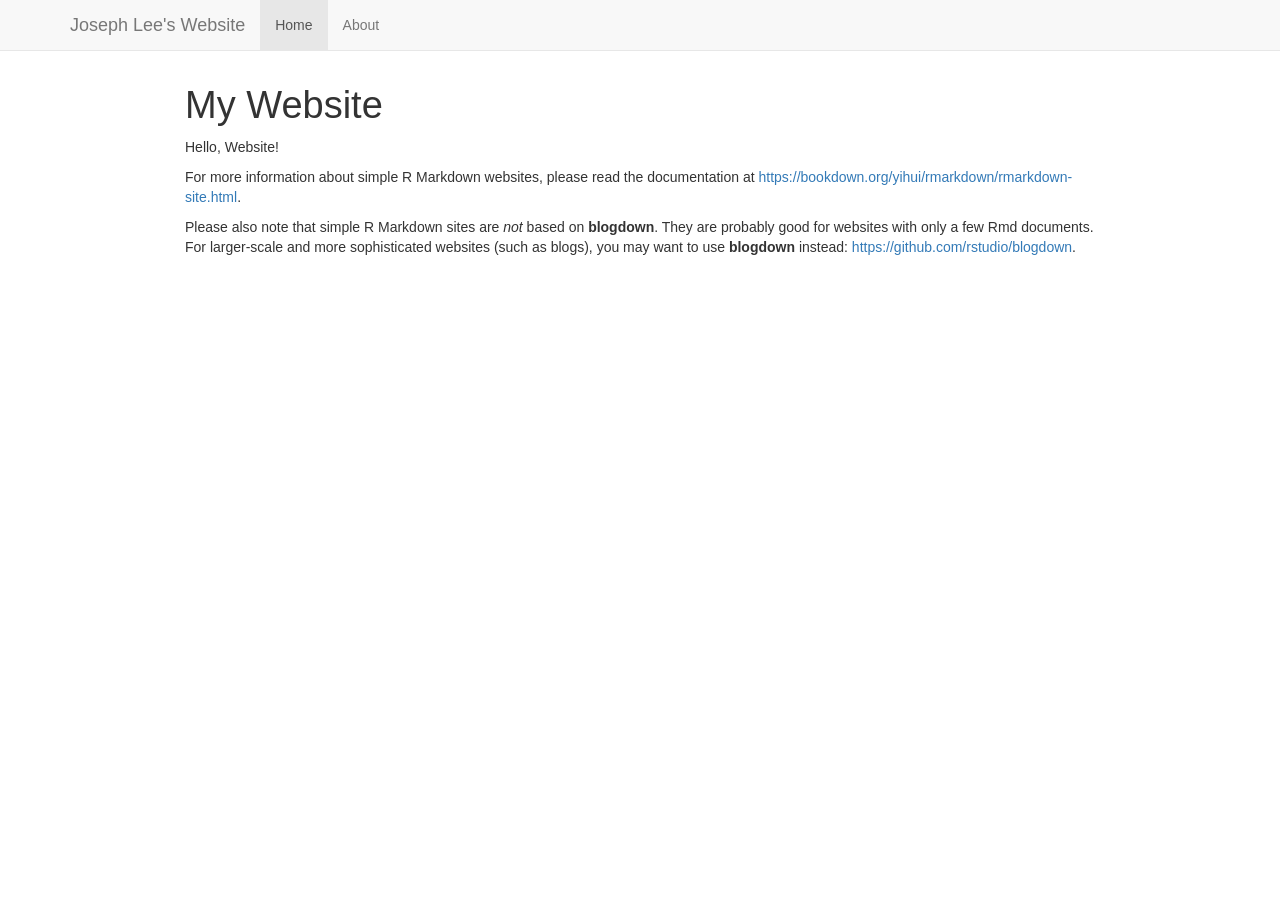
==== docs/index.html @ 4dcb7a93 "first commit" ====
<!DOCTYPE html>

<html>

<head>

<meta charset="utf-8" />
<meta name="generator" content="pandoc" />
<meta http-equiv="X-UA-Compatible" content="IE=EDGE" />




<title>My Website</title>

<script src="site_libs/header-attrs-2.29/header-attrs.js"></script>
<script src="site_libs/jquery-3.6.0/jquery-3.6.0.min.js"></script>
<meta name="viewport" content="width=device-width, initial-scale=1" />
<link href="site_libs/bootstrap-3.3.5/css/bootstrap.min.css" rel="stylesheet" />
<script src="site_libs/bootstrap-3.3.5/js/bootstrap.min.js"></script>
<script src="site_libs/bootstrap-3.3.5/shim/html5shiv.min.js"></script>
<script src="site_libs/bootstrap-3.3.5/shim/respond.min.js"></script>
<style>h1 {font-size: 34px;}
       h1.title {font-size: 38px;}
       h2 {font-size: 30px;}
       h3 {font-size: 24px;}
       h4 {font-size: 18px;}
       h5 {font-size: 16px;}
       h6 {font-size: 12px;}
       code {color: inherit; background-color: rgba(0, 0, 0, 0.04);}
       pre:not([class]) { background-color: white }</style>
<script src="site_libs/navigation-1.1/tabsets.js"></script>
<link href="site_libs/highlightjs-9.12.0/default.css" rel="stylesheet" />
<script src="site_libs/highlightjs-9.12.0/highlight.js"></script>

<style type="text/css">
  code{white-space: pre-wrap;}
  span.smallcaps{font-variant: small-caps;}
  span.underline{text-decoration: underline;}
  div.column{display: inline-block; vertical-align: top; width: 50%;}
  div.hanging-indent{margin-left: 1.5em; text-indent: -1.5em;}
  ul.task-list{list-style: none;}
    </style>

<style type="text/css">code{white-space: pre;}</style>
<script type="text/javascript">
if (window.hljs) {
  hljs.configure({languages: []});
  hljs.initHighlightingOnLoad();
  if (document.readyState && document.readyState === "complete") {
    window.setTimeout(function() { hljs.initHighlighting(); }, 0);
  }
}
</script>









<style type = "text/css">
.main-container {
  max-width: 940px;
  margin-left: auto;
  margin-right: auto;
}
img {
  max-width:100%;
}
.tabbed-pane {
  padding-top: 12px;
}
.html-widget {
  margin-bottom: 20px;
}
button.code-folding-btn:focus {
  outline: none;
}
summary {
  display: list-item;
}
details > summary > p:only-child {
  display: inline;
}
pre code {
  padding: 0;
}
</style>


<style type="text/css">
.dropdown-submenu {
  position: relative;
}
.dropdown-submenu>.dropdown-menu {
  top: 0;
  left: 100%;
  margin-top: -6px;
  margin-left: -1px;
  border-radius: 0 6px 6px 6px;
}
.dropdown-submenu:hover>.dropdown-menu {
  display: block;
}
.dropdown-submenu>a:after {
  display: block;
  content: " ";
  float: right;
  width: 0;
  height: 0;
  border-color: transparent;
  border-style: solid;
  border-width: 5px 0 5px 5px;
  border-left-color: #cccccc;
  margin-top: 5px;
  margin-right: -10px;
}
.dropdown-submenu:hover>a:after {
  border-left-color: #adb5bd;
}
.dropdown-submenu.pull-left {
  float: none;
}
.dropdown-submenu.pull-left>.dropdown-menu {
  left: -100%;
  margin-left: 10px;
  border-radius: 6px 0 6px 6px;
}
</style>

<script type="text/javascript">
// manage active state of menu based on current page
$(document).ready(function () {
  // active menu anchor
  href = window.location.pathname
  href = href.substr(href.lastIndexOf('/') + 1)
  if (href === "")
    href = "index.html";
  var menuAnchor = $('a[href="' + href + '"]');

  // mark the anchor link active (and if it's in a dropdown, also mark that active)
  var dropdown = menuAnchor.closest('li.dropdown');
  if (window.bootstrap) { // Bootstrap 4+
    menuAnchor.addClass('active');
    dropdown.find('> .dropdown-toggle').addClass('active');
  } else { // Bootstrap 3
    menuAnchor.parent().addClass('active');
    dropdown.addClass('active');
  }

  // Navbar adjustments
  var navHeight = $(".navbar").first().height() + 15;
  var style = document.createElement('style');
  var pt = "padding-top: " + navHeight + "px; ";
  var mt = "margin-top: -" + navHeight + "px; ";
  var css = "";
  // offset scroll position for anchor links (for fixed navbar)
  for (var i = 1; i <= 6; i++) {
    css += ".section h" + i + "{ " + pt + mt + "}\n";
  }
  style.innerHTML = "body {" + pt + "padding-bottom: 40px; }\n" + css;
  document.head.appendChild(style);
});
</script>

<!-- tabsets -->

<style type="text/css">
.tabset-dropdown > .nav-tabs {
  display: inline-table;
  max-height: 500px;
  min-height: 44px;
  overflow-y: auto;
  border: 1px solid #ddd;
  border-radius: 4px;
}

.tabset-dropdown > .nav-tabs > li.active:before, .tabset-dropdown > .nav-tabs.nav-tabs-open:before {
  content: "\e259";
  font-family: 'Glyphicons Halflings';
  display: inline-block;
  padding: 10px;
  border-right: 1px solid #ddd;
}

.tabset-dropdown > .nav-tabs.nav-tabs-open > li.active:before {
  content: "\e258";
  font-family: 'Glyphicons Halflings';
  border: none;
}

.tabset-dropdown > .nav-tabs > li.active {
  display: block;
}

.tabset-dropdown > .nav-tabs > li > a,
.tabset-dropdown > .nav-tabs > li > a:focus,
.tabset-dropdown > .nav-tabs > li > a:hover {
  border: none;
  display: inline-block;
  border-radius: 4px;
  background-color: transparent;
}

.tabset-dropdown > .nav-tabs.nav-tabs-open > li {
  display: block;
  float: none;
}

.tabset-dropdown > .nav-tabs > li {
  display: none;
}
</style>

<!-- code folding -->




</head>

<body>


<div class="container-fluid main-container">




<div class="navbar navbar-default  navbar-fixed-top" role="navigation">
  <div class="container">
    <div class="navbar-header">
      <button type="button" class="navbar-toggle collapsed" data-toggle="collapse" data-bs-toggle="collapse" data-target="#navbar" data-bs-target="#navbar">
        <span class="icon-bar"></span>
        <span class="icon-bar"></span>
        <span class="icon-bar"></span>
      </button>
      <a class="navbar-brand" href="index.html">Joseph Lee's Website</a>
    </div>
    <div id="navbar" class="navbar-collapse collapse">
      <ul class="nav navbar-nav">
        <li>
  <a href="index.html">Home</a>
</li>
<li>
  <a href="about.html">About</a>
</li>
      </ul>
      <ul class="nav navbar-nav navbar-right">
        
      </ul>
    </div><!--/.nav-collapse -->
  </div><!--/.container -->
</div><!--/.navbar -->

<div id="header">



<h1 class="title toc-ignore">My Website</h1>

</div>


<p>Hello, Website!</p>
<p>For more information about simple R Markdown websites, please read
the documentation at <a
href="https://bookdown.org/yihui/rmarkdown/rmarkdown-site.html"
class="uri">https://bookdown.org/yihui/rmarkdown/rmarkdown-site.html</a>.</p>
<p>Please also note that simple R Markdown sites are <em>not</em> based
on <strong>blogdown</strong>. They are probably good for websites with
only a few Rmd documents. For larger-scale and more sophisticated
websites (such as blogs), you may want to use <strong>blogdown</strong>
instead: <a href="https://github.com/rstudio/blogdown"
class="uri">https://github.com/rstudio/blogdown</a>.</p>




</div>

<script>

// add bootstrap table styles to pandoc tables
function bootstrapStylePandocTables() {
  $('tr.odd').parent('tbody').parent('table').addClass('table table-condensed');
}
$(document).ready(function () {
  bootstrapStylePandocTables();
});


</script>

<!-- tabsets -->

<script>
$(document).ready(function () {
  window.buildTabsets("TOC");
});

$(document).ready(function () {
  $('.tabset-dropdown > .nav-tabs > li').click(function () {
    $(this).parent().toggleClass('nav-tabs-open');
  });
});
</script>

<!-- code folding -->


<!-- dynamically load mathjax for compatibility with self-contained -->
<script>
  (function () {
    var script = document.createElement("script");
    script.type = "text/javascript";
    script.src  = "https://mathjax.rstudio.com/latest/MathJax.js?config=TeX-AMS-MML_HTMLorMML";
    document.getElementsByTagName("head")[0].appendChild(script);
  })();
</script>

</body>
</html>
---- docs/site_libs/highlightjs-9.12.0/default.css ----
.hljs-literal {
  color: #990073;
}

.hljs-number {
  color: #099;
}

.hljs-comment {
  color: #998;
  font-style: italic;
}

.hljs-keyword {
  color: #900;
  font-weight: bold;
}

.hljs-string {
  color: #d14;
}
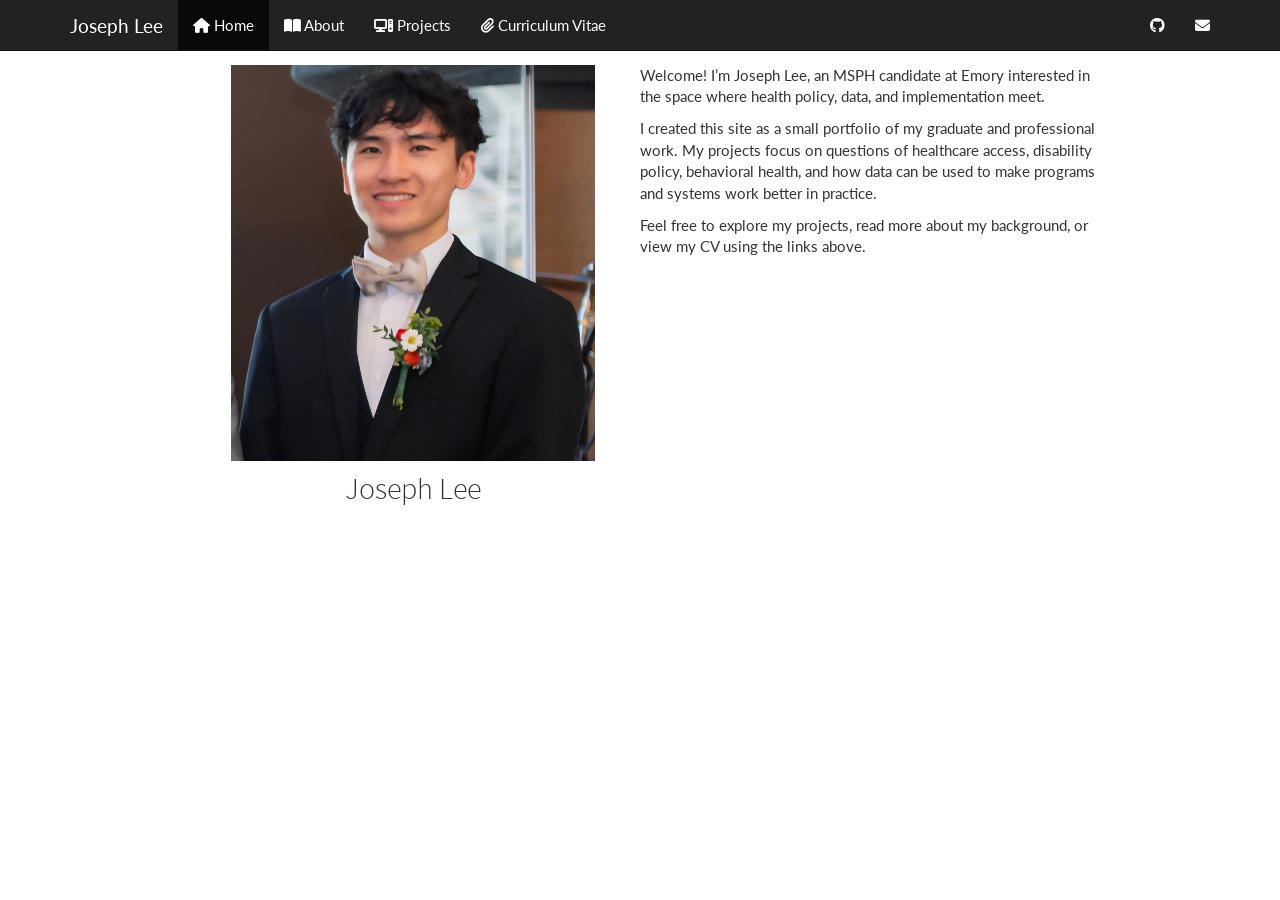
==== commit ec07b5f5: "Add thesis manuscript project" ====
--- a/docs/index.html
+++ b/docs/index.html
@@ -11,12 +11,12 @@
 
 
 
-<title>My Website</title>
+<title>index.knit</title>
 
 <script src="site_libs/header-attrs-2.29/header-attrs.js"></script>
 <script src="site_libs/jquery-3.6.0/jquery-3.6.0.min.js"></script>
 <meta name="viewport" content="width=device-width, initial-scale=1" />
-<link href="site_libs/bootstrap-3.3.5/css/bootstrap.min.css" rel="stylesheet" />
+<link href="site_libs/bootstrap-3.3.5/css/cosmo.min.css" rel="stylesheet" />
 <script src="site_libs/bootstrap-3.3.5/js/bootstrap.min.js"></script>
 <script src="site_libs/bootstrap-3.3.5/shim/html5shiv.min.js"></script>
 <script src="site_libs/bootstrap-3.3.5/shim/respond.min.js"></script>
@@ -32,6 +32,9 @@
 <script src="site_libs/navigation-1.1/tabsets.js"></script>
 <link href="site_libs/highlightjs-9.12.0/default.css" rel="stylesheet" />
 <script src="site_libs/highlightjs-9.12.0/highlight.js"></script>
+<link href="site_libs/font-awesome-6.4.2/css/all.min.css" rel="stylesheet" />
+<link href="site_libs/font-awesome-6.4.2/css/v4-shims.min.css" rel="stylesheet" />
+<link rel="icon" type="image/png" href="images/favicon.ico"/>
 
 <style type="text/css">
   code{white-space: pre-wrap;}
@@ -58,6 +61,7 @@
 
 
 
+<link rel="stylesheet" href="style.css" type="text/css" />
 
 
 
@@ -238,19 +242,52 @@
         <span class="icon-bar"></span>
         <span class="icon-bar"></span>
       </button>
-      <a class="navbar-brand" href="index.html">Joseph Lee's Website</a>
+      <a class="navbar-brand" href="index.html">Joseph Lee</a>
     </div>
     <div id="navbar" class="navbar-collapse collapse">
       <ul class="nav navbar-nav">
         <li>
-  <a href="index.html">Home</a>
+  <a href="index.html">
+    <span class="fa fa-home"></span>
+     
+    Home
+  </a>
 </li>
 <li>
-  <a href="about.html">About</a>
+  <a href="about.html">
+    <span class="fa fa-book-open"></span>
+     
+    About
+  </a>
+</li>
+<li>
+  <a href="projects.html">
+    <span class="fa fa-computer"></span>
+     
+    Projects
+  </a>
+</li>
+<li>
+  <a href="files/cv_full.pdf">
+    <span class="fa fa-paperclip"></span>
+     
+    Curriculum Vitae
+  </a>
 </li>
       </ul>
       <ul class="nav navbar-nav navbar-right">
-        
+        <li>
+  <a href="https://github.com/jiueseppe">
+    <span class="fa fa-github"></span>
+     
+  </a>
+</li>
+<li>
+  <a href="mailto:joseph.lee3@emory.edu">
+    <span class="fa fa-envelope"></span>
+     
+  </a>
+</li>
       </ul>
     </div><!--/.nav-collapse -->
   </div><!--/.container -->
@@ -260,22 +297,27 @@
 
 
 
-<h1 class="title toc-ignore">My Website</h1>
-
-</div>
-
-
-<p>Hello, Website!</p>
-<p>For more information about simple R Markdown websites, please read
-the documentation at <a
-href="https://bookdown.org/yihui/rmarkdown/rmarkdown-site.html"
-class="uri">https://bookdown.org/yihui/rmarkdown/rmarkdown-site.html</a>.</p>
-<p>Please also note that simple R Markdown sites are <em>not</em> based
-on <strong>blogdown</strong>. They are probably good for websites with
-only a few Rmd documents. For larger-scale and more sophisticated
-websites (such as blogs), you may want to use <strong>blogdown</strong>
-instead: <a href="https://github.com/rstudio/blogdown"
-class="uri">https://github.com/rstudio/blogdown</a>.</p>
+
+</div>
+
+
+<div class="columns">
+<div class="column" style="text-align: center;">
+<p><img src="images/profile.jpg" width="80%" style="display: block; margin: auto;" /></p>
+<div id="joseph-lee" class="section level2">
+<h2>Joseph Lee</h2>
+</div>
+</div><div class="column" style="text-align: left;">
+<p>Welcome! I’m Joseph Lee, an MSPH candidate at Emory interested in the
+space where health policy, data, and implementation meet.</p>
+<p>I created this site as a small portfolio of my graduate and
+professional work. My projects focus on questions of healthcare access,
+disability policy, behavioral health, and how data can be used to make
+programs and systems work better in practice.</p>
+<p>Feel free to explore my projects, read more about my background, or
+view my CV using the links above.</p>
+</div>
+</div>
 
 
 
--- a/docs/site_libs/bootstrap-3.3.5/css/cosmo.min.css
+++ b/docs/site_libs/bootstrap-3.3.5/css/cosmo.min.css
@@ -0,0 +1,30 @@
+@font-face {
+  font-family: 'Source Sans Pro';
+  font-style: normal;
+  font-weight: 300;
+  src: url(fonts/SourceSansProLight.ttf) format('truetype');
+}
+@font-face {
+  font-family: 'Source Sans Pro';
+  font-style: normal;
+  font-weight: 400;
+  src: url(fonts/SourceSansPro.ttf) format('truetype');
+}
+@font-face {
+  font-family: 'Source Sans Pro';
+  font-style: normal;
+  font-weight: 700;
+  src: url(fonts/SourceSansProBold.ttf) format('truetype');
+}
+
+/*!
+ * bootswatch v3.3.6
+ * Homepage: http://bootswatch.com
+ * Copyright 2012-2015 Thomas Park
+ * Licensed under MIT
+ * Based on Bootstrap
+*//*!
+ * Bootstrap v3.3.6 (http://getbootstrap.com)
+ * Copyright 2011-2015 Twitter, Inc.
+ * Licensed under MIT (https://github.com/twbs/bootstrap/blob/master/LICENSE)
+ *//*! normalize.css v3.0.3 | MIT License | github.com/necolas/normalize.css */html{font-family:sans-serif;-ms-text-size-adjust:100%;-webkit-text-size-adjust:100%}body{margin:0}article,aside,details,figcaption,figure,footer,header,hgroup,main,menu,nav,section,summary{display:block}audio,canvas,progress,video{display:inline-block;vertical-align:baseline}audio:not([controls]){display:none;height:0}[hidden],template{display:none}a{background-color:transparent}a:active,a:hover{outline:0}abbr[title]{border-bottom:1px dotted}b,strong{font-weight:bold}dfn{font-style:italic}h1{font-size:2em;margin:0.67em 0}mark{background:#ff0;color:#000}small{font-size:80%}sub,sup{font-size:75%;line-height:0;position:relative;vertical-align:baseline}sup{top:-0.5em}sub{bottom:-0.25em}img{border:0}svg:not(:root){overflow:hidden}figure{margin:1em 40px}hr{-webkit-box-sizing:content-box;-moz-box-sizing:content-box;box-sizing:content-box;height:0}pre{overflow:auto}code,kbd,pre,samp{font-family:monospace, monospace;font-size:1em}button,input,optgroup,select,textarea{color:inherit;font:inherit;margin:0}button{overflow:visible}button,select{text-transform:none}button,html input[type="button"],input[type="reset"],input[type="submit"]{-webkit-appearance:button;cursor:pointer}button[disabled],html input[disabled]{cursor:default}button::-moz-focus-inner,input::-moz-focus-inner{border:0;padding:0}input{line-height:normal}input[type="checkbox"],input[type="radio"]{-webkit-box-sizing:border-box;-moz-box-sizing:border-box;box-sizing:border-box;padding:0}input[type="number"]::-webkit-inner-spin-button,input[type="number"]::-webkit-outer-spin-button{height:auto}input[type="search"]{-webkit-appearance:textfield;-webkit-box-sizing:content-box;-moz-box-sizing:content-box;box-sizing:content-box}input[type="search"]::-webkit-search-cancel-button,input[type="search"]::-webkit-search-decoration{-webkit-appearance:none}fieldset{border:1px solid #c0c0c0;margin:0 2px;padding:0.35em 0.625em 0.75em}legend{border:0;padding:0}textarea{overflow:auto}optgroup{font-weight:bold}table{border-collapse:collapse;border-spacing:0}td,th{padding:0}/*! Source: https://github.com/h5bp/html5-boilerplate/blob/master/src/css/main.css */@media print{*,*:before,*:after{background:transparent !important;color:#000 !important;-webkit-box-shadow:none !important;box-shadow:none !important;text-shadow:none !important}a,a:visited{text-decoration:underline}a[href]:after{content:" (" attr(href) ")"}abbr[title]:after{content:" (" attr(title) ")"}a[href^="#"]:after,a[href^="javascript:"]:after{content:""}pre,blockquote{border:1px solid #999;page-break-inside:avoid}thead{display:table-header-group}tr,img{page-break-inside:avoid}img{max-width:100% !important}p,h2,h3{orphans:3;widows:3}h2,h3{page-break-after:avoid}.navbar{display:none}.btn>.caret,.dropup>.btn>.caret{border-top-color:#000 !important}.label{border:1px solid #000}.table{border-collapse:collapse !important}.table td,.table th{background-color:#fff !important}.table-bordered th,.table-bordered td{border:1px solid #ddd !important}}@font-face{font-family:'Glyphicons Halflings';src:url('../fonts/glyphicons-halflings-regular.eot');src:url('../fonts/glyphicons-halflings-regular.eot?#iefix') format('embedded-opentype'),url('../fonts/glyphicons-halflings-regular.woff') format('woff'),url('../fonts/glyphicons-halflings-regular.ttf') format('truetype'),url('../fonts/glyphicons-halflings-regular.svg#glyphicons_halflingsregular') format('svg')}.glyphicon{position:relative;top:1px;display:inline-block;font-family:'Glyphicons Halflings';font-style:normal;font-weight:normal;line-height:1;-webkit-font-smoothing:antialiased;-moz-osx-font-smoothing:grayscale}.glyphicon-asterisk:before{content:"\002a"}.glyphicon-plus:before{content:"\002b"}.glyphicon-euro:before,.glyphicon-eur:before{content:"\20ac"}.glyphicon-minus:before{content:"\2212"}.glyphicon-cloud:before{content:"\2601"}.glyphicon-envelope:before{content:"\2709"}.glyphicon-pencil:before{content:"\270f"}.glyphicon-glass:before{content:"\e001"}.glyphicon-music:before{content:"\e002"}.glyphicon-search:before{content:"\e003"}.glyphicon-heart:before{content:"\e005"}.glyphicon-star:before{content:"\e006"}.glyphicon-star-empty:before{content:"\e007"}.glyphicon-user:before{content:"\e008"}.glyphicon-film:before{content:"\e009"}.glyphicon-th-large:before{content:"\e010"}.glyphicon-th:before{content:"\e011"}.glyphicon-th-list:before{content:"\e012"}.glyphicon-ok:before{content:"\e013"}.glyphicon-remove:before{content:"\e014"}.glyphicon-zoom-in:before{content:"\e015"}.glyphicon-zoom-out:before{content:"\e016"}.glyphicon-off:before{content:"\e017"}.glyphicon-signal:before{content:"\e018"}.glyphicon-cog:before{content:"\e019"}.glyphicon-trash:before{content:"\e020"}.glyphicon-home:before{content:"\e021"}.glyphicon-file:before{content:"\e022"}.glyphicon-time:before{content:"\e023"}.glyphicon-road:before{content:"\e024"}.glyphicon-download-alt:before{content:"\e025"}.glyphicon-download:before{content:"\e026"}.glyphicon-upload:before{content:"\e027"}.glyphicon-inbox:before{content:"\e028"}.glyphicon-play-circle:before{content:"\e029"}.glyphicon-repeat:before{content:"\e030"}.glyphicon-refresh:before{content:"\e031"}.glyphicon-list-alt:before{content:"\e032"}.glyphicon-lock:before{content:"\e033"}.glyphicon-flag:before{content:"\e034"}.glyphicon-headphones:before{content:"\e035"}.glyphicon-volume-off:before{content:"\e036"}.glyphicon-volume-down:before{content:"\e037"}.glyphicon-volume-up:before{content:"\e038"}.glyphicon-qrcode:before{content:"\e039"}.glyphicon-barcode:before{content:"\e040"}.glyphicon-tag:before{content:"\e041"}.glyphicon-tags:before{content:"\e042"}.glyphicon-book:before{content:"\e043"}.glyphicon-bookmark:before{content:"\e044"}.glyphicon-print:before{content:"\e045"}.glyphicon-camera:before{content:"\e046"}.glyphicon-font:before{content:"\e047"}.glyphicon-bold:before{content:"\e048"}.glyphicon-italic:before{content:"\e049"}.glyphicon-text-height:before{content:"\e050"}.glyphicon-text-width:before{content:"\e051"}.glyphicon-align-left:before{content:"\e052"}.glyphicon-align-center:before{content:"\e053"}.glyphicon-align-right:before{content:"\e054"}.glyphicon-align-justify:before{content:"\e055"}.glyphicon-list:before{content:"\e056"}.glyphicon-indent-left:before{content:"\e057"}.glyphicon-indent-right:before{content:"\e058"}.glyphicon-facetime-video:before{content:"\e059"}.glyphicon-picture:before{content:"\e060"}.glyphicon-map-marker:before{content:"\e062"}.glyphicon-adjust:before{content:"\e063"}.glyphicon-tint:before{content:"\e064"}.glyphicon-edit:before{content:"\e065"}.glyphicon-share:before{content:"\e066"}.glyphicon-check:before{content:"\e067"}.glyphicon-move:before{content:"\e068"}.glyphicon-step-backward:before{content:"\e069"}.glyphicon-fast-backward:before{content:"\e070"}.glyphicon-backward:before{content:"\e071"}.glyphicon-play:before{content:"\e072"}.glyphicon-pause:before{content:"\e073"}.glyphicon-stop:before{content:"\e074"}.glyphicon-forward:before{content:"\e075"}.glyphicon-fast-forward:before{content:"\e076"}.glyphicon-step-forward:before{content:"\e077"}.glyphicon-eject:before{content:"\e078"}.glyphicon-chevron-left:before{content:"\e079"}.glyphicon-chevron-right:before{content:"\e080"}.glyphicon-plus-sign:before{content:"\e081"}.glyphicon-minus-sign:before{content:"\e082"}.glyphicon-remove-sign:before{content:"\e083"}.glyphicon-ok-sign:before{content:"\e084"}.glyphicon-question-sign:before{content:"\e085"}.glyphicon-info-sign:before{content:"\e086"}.glyphicon-screenshot:before{content:"\e087"}.glyphicon-remove-circle:before{content:"\e088"}.glyphicon-ok-circle:before{content:"\e089"}.glyphicon-ban-circle:before{content:"\e090"}.glyphicon-arrow-left:before{content:"\e091"}.glyphicon-arrow-right:before{content:"\e092"}.glyphicon-arrow-up:before{content:"\e093"}.glyphicon-arrow-down:before{content:"\e094"}.glyphicon-share-alt:before{content:"\e095"}.glyphicon-resize-full:before{content:"\e096"}.glyphicon-resize-small:before{content:"\e097"}.glyphicon-exclamation-sign:before{content:"\e101"}.glyphicon-gift:before{content:"\e102"}.glyphicon-leaf:before{content:"\e103"}.glyphicon-fire:before{content:"\e104"}.glyphicon-eye-open:before{content:"\e105"}.glyphicon-eye-close:before{content:"\e106"}.glyphicon-warning-sign:before{content:"\e107"}.glyphicon-plane:before{content:"\e108"}.glyphicon-calendar:before{content:"\e109"}.glyphicon-random:before{content:"\e110"}.glyphicon-comment:before{content:"\e111"}.glyphicon-magnet:before{content:"\e112"}.glyphicon-chevron-up:before{content:"\e113"}.glyphicon-chevron-down:before{content:"\e114"}.glyphicon-retweet:before{content:"\e115"}.glyphicon-shopping-cart:before{content:"\e116"}.glyphicon-folder-close:before{content:"\e117"}.glyphicon-folder-open:before{content:"\e118"}.glyphicon-resize-vertical:before{content:"\e119"}.glyphicon-resize-horizontal:before{content:"\e120"}.glyphicon-hdd:before{content:"\e121"}.glyphicon-bullhorn:before{content:"\e122"}.glyphicon-bell:before{content:"\e123"}.glyphicon-certificate:before{content:"\e124"}.glyphicon-thumbs-up:before{content:"\e125"}.glyphicon-thumbs-down:before{content:"\e126"}.glyphicon-hand-right:before{content:"\e127"}.glyphicon-hand-left:before{content:"\e128"}.glyphicon-hand-up:before{content:"\e129"}.glyphicon-hand-down:before{content:"\e130"}.glyphicon-circle-arrow-right:before{content:"\e131"}.glyphicon-circle-arrow-left:before{content:"\e132"}.glyphicon-circle-arrow-up:before{content:"\e133"}.glyphicon-circle-arrow-down:before{content:"\e134"}.glyphicon-globe:before{content:"\e135"}.glyphicon-wrench:before{content:"\e136"}.glyphicon-tasks:before{content:"\e137"}.glyphicon-filter:before{content:"\e138"}.glyphicon-briefcase:before{content:"\e139"}.glyphicon-fullscreen:before{content:"\e140"}.glyphicon-dashboard:before{content:"\e141"}.glyphicon-paperclip:before{content:"\e142"}.glyphicon-heart-empty:before{content:"\e143"}.glyphicon-link:before{content:"\e144"}.glyphicon-phone:before{content:"\e145"}.glyphicon-pushpin:before{content:"\e146"}.glyphicon-usd:before{content:"\e148"}.glyphicon-gbp:before{content:"\e149"}.glyphicon-sort:before{content:"\e150"}.glyphicon-sort-by-alphabet:before{content:"\e151"}.glyphicon-sort-by-alphabet-alt:before{content:"\e152"}.glyphicon-sort-by-order:before{content:"\e153"}.glyphicon-sort-by-order-alt:before{content:"\e154"}.glyphicon-sort-by-attributes:before{content:"\e155"}.glyphicon-sort-by-attributes-alt:before{content:"\e156"}.glyphicon-unchecked:before{content:"\e157"}.glyphicon-expand:before{content:"\e158"}.glyphicon-collapse-down:before{content:"\e159"}.glyphicon-collapse-up:before{content:"\e160"}.glyphicon-log-in:before{content:"\e161"}.glyphicon-flash:before{content:"\e162"}.glyphicon-log-out:before{content:"\e163"}.glyphicon-new-window:before{content:"\e164"}.glyphicon-record:before{content:"\e165"}.glyphicon-save:before{content:"\e166"}.glyphicon-open:before{content:"\e167"}.glyphicon-saved:before{content:"\e168"}.glyphicon-import:before{content:"\e169"}.glyphicon-export:before{content:"\e170"}.glyphicon-send:before{content:"\e171"}.glyphicon-floppy-disk:before{content:"\e172"}.glyphicon-floppy-saved:before{content:"\e173"}.glyphicon-floppy-remove:before{content:"\e174"}.glyphicon-floppy-save:before{content:"\e175"}.glyphicon-floppy-open:before{content:"\e176"}.glyphicon-credit-card:before{content:"\e177"}.glyphicon-transfer:before{content:"\e178"}.glyphicon-cutlery:before{content:"\e179"}.glyphicon-header:before{content:"\e180"}.glyphicon-compressed:before{content:"\e181"}.glyphicon-earphone:before{content:"\e182"}.glyphicon-phone-alt:before{content:"\e183"}.glyphicon-tower:before{content:"\e184"}.glyphicon-stats:before{content:"\e185"}.glyphicon-sd-video:before{content:"\e186"}.glyphicon-hd-video:before{content:"\e187"}.glyphicon-subtitles:before{content:"\e188"}.glyphicon-sound-stereo:before{content:"\e189"}.glyphicon-sound-dolby:before{content:"\e190"}.glyphicon-sound-5-1:before{content:"\e191"}.glyphicon-sound-6-1:before{content:"\e192"}.glyphicon-sound-7-1:before{content:"\e193"}.glyphicon-copyright-mark:before{content:"\e194"}.glyphicon-registration-mark:before{content:"\e195"}.glyphicon-cloud-download:before{content:"\e197"}.glyphicon-cloud-upload:before{content:"\e198"}.glyphicon-tree-conifer:before{content:"\e199"}.glyphicon-tree-deciduous:before{content:"\e200"}.glyphicon-cd:before{content:"\e201"}.glyphicon-save-file:before{content:"\e202"}.glyphicon-open-file:before{content:"\e203"}.glyphicon-level-up:before{content:"\e204"}.glyphicon-copy:before{content:"\e205"}.glyphicon-paste:before{content:"\e206"}.glyphicon-alert:before{content:"\e209"}.glyphicon-equalizer:before{content:"\e210"}.glyphicon-king:before{content:"\e211"}.glyphicon-queen:before{content:"\e212"}.glyphicon-pawn:before{content:"\e213"}.glyphicon-bishop:before{content:"\e214"}.glyphicon-knight:before{content:"\e215"}.glyphicon-baby-formula:before{content:"\e216"}.glyphicon-tent:before{content:"\26fa"}.glyphicon-blackboard:before{content:"\e218"}.glyphicon-bed:before{content:"\e219"}.glyphicon-apple:before{content:"\f8ff"}.glyphicon-erase:before{content:"\e221"}.glyphicon-hourglass:before{content:"\231b"}.glyphicon-lamp:before{content:"\e223"}.glyphicon-duplicate:before{content:"\e224"}.glyphicon-piggy-bank:before{content:"\e225"}.glyphicon-scissors:before{content:"\e226"}.glyphicon-bitcoin:before{content:"\e227"}.glyphicon-btc:before{content:"\e227"}.glyphicon-xbt:before{content:"\e227"}.glyphicon-yen:before{content:"\00a5"}.glyphicon-jpy:before{content:"\00a5"}.glyphicon-ruble:before{content:"\20bd"}.glyphicon-rub:before{content:"\20bd"}.glyphicon-scale:before{content:"\e230"}.glyphicon-ice-lolly:before{content:"\e231"}.glyphicon-ice-lolly-tasted:before{content:"\e232"}.glyphicon-education:before{content:"\e233"}.glyphicon-option-horizontal:before{content:"\e234"}.glyphicon-option-vertical:before{content:"\e235"}.glyphicon-menu-hamburger:before{content:"\e236"}.glyphicon-modal-window:before{content:"\e237"}.glyphicon-oil:before{content:"\e238"}.glyphicon-grain:before{content:"\e239"}.glyphicon-sunglasses:before{content:"\e240"}.glyphicon-text-size:before{content:"\e241"}.glyphicon-text-color:before{content:"\e242"}.glyphicon-text-background:before{content:"\e243"}.glyphicon-object-align-top:before{content:"\e244"}.glyphicon-object-align-bottom:before{content:"\e245"}.glyphicon-object-align-horizontal:before{content:"\e246"}.glyphicon-object-align-left:before{content:"\e247"}.glyphicon-object-align-vertical:before{content:"\e248"}.glyphicon-object-align-right:before{content:"\e249"}.glyphicon-triangle-right:before{content:"\e250"}.glyphicon-triangle-left:before{content:"\e251"}.glyphicon-triangle-bottom:before{content:"\e252"}.glyphicon-triangle-top:before{content:"\e253"}.glyphicon-console:before{content:"\e254"}.glyphicon-superscript:before{content:"\e255"}.glyphicon-subscript:before{content:"\e256"}.glyphicon-menu-left:before{content:"\e257"}.glyphicon-menu-right:before{content:"\e258"}.glyphicon-menu-down:before{content:"\e259"}.glyphicon-menu-up:before{content:"\e260"}*{-webkit-box-sizing:border-box;-moz-box-sizing:border-box;box-sizing:border-box}*:before,*:after{-webkit-box-sizing:border-box;-moz-box-sizing:border-box;box-sizing:border-box}html{font-size:10px;-webkit-tap-highlight-color:rgba(0,0,0,0)}body{font-family:"Source Sans Pro",Calibri,Candara,Arial,sans-serif;font-size:15px;line-height:1.42857143;color:#333333;background-color:#ffffff}input,button,select,textarea{font-family:inherit;font-size:inherit;line-height:inherit}a{color:#2780e3;text-decoration:none}a:hover,a:focus{color:#165ba8;text-decoration:underline}a:focus{outline:thin dotted;outline:5px auto -webkit-focus-ring-color;outline-offset:-2px}figure{margin:0}img{vertical-align:middle}.img-responsive,.thumbnail>img,.thumbnail a>img,.carousel-inner>.item>img,.carousel-inner>.item>a>img{display:block;max-width:100%;height:auto}.img-rounded{border-radius:0}.img-thumbnail{padding:4px;line-height:1.42857143;background-color:#ffffff;border:1px solid #dddddd;border-radius:0;-webkit-transition:all .2s ease-in-out;-o-transition:all .2s ease-in-out;transition:all .2s ease-in-out;display:inline-block;max-width:100%;height:auto}.img-circle{border-radius:50%}hr{margin-top:21px;margin-bottom:21px;border:0;border-top:1px solid #e6e6e6}.sr-only{position:absolute;width:1px;height:1px;margin:-1px;padding:0;overflow:hidden;clip:rect(0, 0, 0, 0);border:0}.sr-only-focusable:active,.sr-only-focusable:focus{position:static;width:auto;height:auto;margin:0;overflow:visible;clip:auto}[role="button"]{cursor:pointer}h1,h2,h3,h4,h5,h6,.h1,.h2,.h3,.h4,.h5,.h6{font-family:"Source Sans Pro",Calibri,Candara,Arial,sans-serif;font-weight:300;line-height:1.1;color:inherit}h1 small,h2 small,h3 small,h4 small,h5 small,h6 small,.h1 small,.h2 small,.h3 small,.h4 small,.h5 small,.h6 small,h1 .small,h2 .small,h3 .small,h4 .small,h5 .small,h6 .small,.h1 .small,.h2 .small,.h3 .small,.h4 .small,.h5 .small,.h6 .small{font-weight:normal;line-height:1;color:#999999}h1,.h1,h2,.h2,h3,.h3{margin-top:21px;margin-bottom:10.5px}h1 small,.h1 small,h2 small,.h2 small,h3 small,.h3 small,h1 .small,.h1 .small,h2 .small,.h2 .small,h3 .small,.h3 .small{font-size:65%}h4,.h4,h5,.h5,h6,.h6{margin-top:10.5px;margin-bottom:10.5px}h4 small,.h4 small,h5 small,.h5 small,h6 small,.h6 small,h4 .small,.h4 .small,h5 .small,.h5 .small,h6 .small,.h6 .small{font-size:75%}h1,.h1{font-size:39px}h2,.h2{font-size:32px}h3,.h3{font-size:26px}h4,.h4{font-size:19px}h5,.h5{font-size:15px}h6,.h6{font-size:13px}p{margin:0 0 10.5px}.lead{margin-bottom:21px;font-size:17px;font-weight:300;line-height:1.4}@media (min-width:768px){.lead{font-size:22.5px}}small,.small{font-size:86%}mark,.mark{background-color:#ff7518;padding:.2em}.text-left{text-align:left}.text-right{text-align:right}.text-center{text-align:center}.text-justify{text-align:justify}.text-nowrap{white-space:nowrap}.text-lowercase{text-transform:lowercase}.text-uppercase{text-transform:uppercase}.text-capitalize{text-transform:capitalize}.text-muted{color:#999999}.text-primary{color:#2780e3}a.text-primary:hover,a.text-primary:focus{color:#1967be}.text-success{color:#ffffff}a.text-success:hover,a.text-success:focus{color:#e6e6e6}.text-info{color:#ffffff}a.text-info:hover,a.text-info:focus{color:#e6e6e6}.text-warning{color:#ffffff}a.text-warning:hover,a.text-warning:focus{color:#e6e6e6}.text-danger{color:#ffffff}a.text-danger:hover,a.text-danger:focus{color:#e6e6e6}.bg-primary{color:#fff;background-color:#2780e3}a.bg-primary:hover,a.bg-primary:focus{background-color:#1967be}.bg-success{background-color:#3fb618}a.bg-success:hover,a.bg-success:focus{background-color:#2f8912}.bg-info{background-color:#9954bb}a.bg-info:hover,a.bg-info:focus{background-color:#7e3f9d}.bg-warning{background-color:#ff7518}a.bg-warning:hover,a.bg-warning:focus{background-color:#e45c00}.bg-danger{background-color:#ff0039}a.bg-danger:hover,a.bg-danger:focus{background-color:#cc002e}.page-header{padding-bottom:9.5px;margin:42px 0 21px;border-bottom:1px solid #e6e6e6}ul,ol{margin-top:0;margin-bottom:10.5px}ul ul,ol ul,ul ol,ol ol{margin-bottom:0}.list-unstyled{padding-left:0;list-style:none}.list-inline{padding-left:0;list-style:none;margin-left:-5px}.list-inline>li{display:inline-block;padding-left:5px;padding-right:5px}dl{margin-top:0;margin-bottom:21px}dt,dd{line-height:1.42857143}dt{font-weight:bold}dd{margin-left:0}@media (min-width:768px){.dl-horizontal dt{float:left;width:160px;clear:left;text-align:right;overflow:hidden;text-overflow:ellipsis;white-space:nowrap}.dl-horizontal dd{margin-left:180px}}abbr[title],abbr[data-original-title]{cursor:help;border-bottom:1px dotted #999999}.initialism{font-size:90%;text-transform:uppercase}blockquote{padding:10.5px 21px;margin:0 0 21px;font-size:18.75px;border-left:5px solid #e6e6e6}blockquote p:last-child,blockquote ul:last-child,blockquote ol:last-child{margin-bottom:0}blockquote footer,blockquote small,blockquote .small{display:block;font-size:80%;line-height:1.42857143;color:#999999}blockquote footer:before,blockquote small:before,blockquote .small:before{content:'\2014 \00A0'}.blockquote-reverse,blockquote.pull-right{padding-right:15px;padding-left:0;border-right:5px solid #e6e6e6;border-left:0;text-align:right}.blockquote-reverse footer:before,blockquote.pull-right footer:before,.blockquote-reverse small:before,blockquote.pull-right small:before,.blockquote-reverse .small:before,blockquote.pull-right .small:before{content:''}.blockquote-reverse footer:after,blockquote.pull-right footer:after,.blockquote-reverse small:after,blockquote.pull-right small:after,.blockquote-reverse .small:after,blockquote.pull-right .small:after{content:'\00A0 \2014'}address{margin-bottom:21px;font-style:normal;line-height:1.42857143}code,kbd,pre,samp{font-family:monospace}code{padding:2px 4px;font-size:90%;color:#c7254e;background-color:#f9f2f4;border-radius:0}kbd{padding:2px 4px;font-size:90%;color:#ffffff;background-color:#333333;border-radius:0;-webkit-box-shadow:inset 0 -1px 0 rgba(0,0,0,0.25);box-shadow:inset 0 -1px 0 rgba(0,0,0,0.25)}kbd kbd{padding:0;font-size:100%;font-weight:bold;-webkit-box-shadow:none;box-shadow:none}pre{display:block;padding:10px;margin:0 0 10.5px;font-size:14px;line-height:1.42857143;word-break:break-all;word-wrap:break-word;color:#333333;background-color:#f5f5f5;border:1px solid #cccccc;border-radius:0}pre code{padding:0;font-size:inherit;color:inherit;white-space:pre-wrap;background-color:transparent;border-radius:0}.pre-scrollable{max-height:340px;overflow-y:scroll}.container{margin-right:auto;margin-left:auto;padding-left:15px;padding-right:15px}@media (min-width:768px){.container{width:750px}}@media (min-width:992px){.container{width:970px}}@media (min-width:1200px){.container{width:1170px}}.container-fluid{margin-right:auto;margin-left:auto;padding-left:15px;padding-right:15px}.row{margin-left:-15px;margin-right:-15px}.col-xs-1,.col-sm-1,.col-md-1,.col-lg-1,.col-xs-2,.col-sm-2,.col-md-2,.col-lg-2,.col-xs-3,.col-sm-3,.col-md-3,.col-lg-3,.col-xs-4,.col-sm-4,.col-md-4,.col-lg-4,.col-xs-5,.col-sm-5,.col-md-5,.col-lg-5,.col-xs-6,.col-sm-6,.col-md-6,.col-lg-6,.col-xs-7,.col-sm-7,.col-md-7,.col-lg-7,.col-xs-8,.col-sm-8,.col-md-8,.col-lg-8,.col-xs-9,.col-sm-9,.col-md-9,.col-lg-9,.col-xs-10,.col-sm-10,.col-md-10,.col-lg-10,.col-xs-11,.col-sm-11,.col-md-11,.col-lg-11,.col-xs-12,.col-sm-12,.col-md-12,.col-lg-12{position:relative;min-height:1px;padding-left:15px;padding-right:15px}.col-xs-1,.col-xs-2,.col-xs-3,.col-xs-4,.col-xs-5,.col-xs-6,.col-xs-7,.col-xs-8,.col-xs-9,.col-xs-10,.col-xs-11,.col-xs-12{float:left}.col-xs-12{width:100%}.col-xs-11{width:91.66666667%}.col-xs-10{width:83.33333333%}.col-xs-9{width:75%}.col-xs-8{width:66.66666667%}.col-xs-7{width:58.33333333%}.col-xs-6{width:50%}.col-xs-5{width:41.66666667%}.col-xs-4{width:33.33333333%}.col-xs-3{width:25%}.col-xs-2{width:16.66666667%}.col-xs-1{width:8.33333333%}.col-xs-pull-12{right:100%}.col-xs-pull-11{right:91.66666667%}.col-xs-pull-10{right:83.33333333%}.col-xs-pull-9{right:75%}.col-xs-pull-8{right:66.66666667%}.col-xs-pull-7{right:58.33333333%}.col-xs-pull-6{right:50%}.col-xs-pull-5{right:41.66666667%}.col-xs-pull-4{right:33.33333333%}.col-xs-pull-3{right:25%}.col-xs-pull-2{right:16.66666667%}.col-xs-pull-1{right:8.33333333%}.col-xs-pull-0{right:auto}.col-xs-push-12{left:100%}.col-xs-push-11{left:91.66666667%}.col-xs-push-10{left:83.33333333%}.col-xs-push-9{left:75%}.col-xs-push-8{left:66.66666667%}.col-xs-push-7{left:58.33333333%}.col-xs-push-6{left:50%}.col-xs-push-5{left:41.66666667%}.col-xs-push-4{left:33.33333333%}.col-xs-push-3{left:25%}.col-xs-push-2{left:16.66666667%}.col-xs-push-1{left:8.33333333%}.col-xs-push-0{left:auto}.col-xs-offset-12{margin-left:100%}.col-xs-offset-11{margin-left:91.66666667%}.col-xs-offset-10{margin-left:83.33333333%}.col-xs-offset-9{margin-left:75%}.col-xs-offset-8{margin-left:66.66666667%}.col-xs-offset-7{margin-left:58.33333333%}.col-xs-offset-6{margin-left:50%}.col-xs-offset-5{margin-left:41.66666667%}.col-xs-offset-4{margin-left:33.33333333%}.col-xs-offset-3{margin-left:25%}.col-xs-offset-2{margin-left:16.66666667%}.col-xs-offset-1{margin-left:8.33333333%}.col-xs-offset-0{margin-left:0%}@media (min-width:768px){.col-sm-1,.col-sm-2,.col-sm-3,.col-sm-4,.col-sm-5,.col-sm-6,.col-sm-7,.col-sm-8,.col-sm-9,.col-sm-10,.col-sm-11,.col-sm-12{float:left}.col-sm-12{width:100%}.col-sm-11{width:91.66666667%}.col-sm-10{width:83.33333333%}.col-sm-9{width:75%}.col-sm-8{width:66.66666667%}.col-sm-7{width:58.33333333%}.col-sm-6{width:50%}.col-sm-5{width:41.66666667%}.col-sm-4{width:33.33333333%}.col-sm-3{width:25%}.col-sm-2{width:16.66666667%}.col-sm-1{width:8.33333333%}.col-sm-pull-12{right:100%}.col-sm-pull-11{right:91.66666667%}.col-sm-pull-10{right:83.33333333%}.col-sm-pull-9{right:75%}.col-sm-pull-8{right:66.66666667%}.col-sm-pull-7{right:58.33333333%}.col-sm-pull-6{right:50%}.col-sm-pull-5{right:41.66666667%}.col-sm-pull-4{right:33.33333333%}.col-sm-pull-3{right:25%}.col-sm-pull-2{right:16.66666667%}.col-sm-pull-1{right:8.33333333%}.col-sm-pull-0{right:auto}.col-sm-push-12{left:100%}.col-sm-push-11{left:91.66666667%}.col-sm-push-10{left:83.33333333%}.col-sm-push-9{left:75%}.col-sm-push-8{left:66.66666667%}.col-sm-push-7{left:58.33333333%}.col-sm-push-6{left:50%}.col-sm-push-5{left:41.66666667%}.col-sm-push-4{left:33.33333333%}.col-sm-push-3{left:25%}.col-sm-push-2{left:16.66666667%}.col-sm-push-1{left:8.33333333%}.col-sm-push-0{left:auto}.col-sm-offset-12{margin-left:100%}.col-sm-offset-11{margin-left:91.66666667%}.col-sm-offset-10{margin-left:83.33333333%}.col-sm-offset-9{margin-left:75%}.col-sm-offset-8{margin-left:66.66666667%}.col-sm-offset-7{margin-left:58.33333333%}.col-sm-offset-6{margin-left:50%}.col-sm-offset-5{margin-left:41.66666667%}.col-sm-offset-4{margin-left:33.33333333%}.col-sm-offset-3{margin-left:25%}.col-sm-offset-2{margin-left:16.66666667%}.col-sm-offset-1{margin-left:8.33333333%}.col-sm-offset-0{margin-left:0%}}@media (min-width:992px){.col-md-1,.col-md-2,.col-md-3,.col-md-4,.col-md-5,.col-md-6,.col-md-7,.col-md-8,.col-md-9,.col-md-10,.col-md-11,.col-md-12{float:left}.col-md-12{width:100%}.col-md-11{width:91.66666667%}.col-md-10{width:83.33333333%}.col-md-9{width:75%}.col-md-8{width:66.66666667%}.col-md-7{width:58.33333333%}.col-md-6{width:50%}.col-md-5{width:41.66666667%}.col-md-4{width:33.33333333%}.col-md-3{width:25%}.col-md-2{width:16.66666667%}.col-md-1{width:8.33333333%}.col-md-pull-12{right:100%}.col-md-pull-11{right:91.66666667%}.col-md-pull-10{right:83.33333333%}.col-md-pull-9{right:75%}.col-md-pull-8{right:66.66666667%}.col-md-pull-7{right:58.33333333%}.col-md-pull-6{right:50%}.col-md-pull-5{right:41.66666667%}.col-md-pull-4{right:33.33333333%}.col-md-pull-3{right:25%}.col-md-pull-2{right:16.66666667%}.col-md-pull-1{right:8.33333333%}.col-md-pull-0{right:auto}.col-md-push-12{left:100%}.col-md-push-11{left:91.66666667%}.col-md-push-10{left:83.33333333%}.col-md-push-9{left:75%}.col-md-push-8{left:66.66666667%}.col-md-push-7{left:58.33333333%}.col-md-push-6{left:50%}.col-md-push-5{left:41.66666667%}.col-md-push-4{left:33.33333333%}.col-md-push-3{left:25%}.col-md-push-2{left:16.66666667%}.col-md-push-1{left:8.33333333%}.col-md-push-0{left:auto}.col-md-offset-12{margin-left:100%}.col-md-offset-11{margin-left:91.66666667%}.col-md-offset-10{margin-left:83.33333333%}.col-md-offset-9{margin-left:75%}.col-md-offset-8{margin-left:66.66666667%}.col-md-offset-7{margin-left:58.33333333%}.col-md-offset-6{margin-left:50%}.col-md-offset-5{margin-left:41.66666667%}.col-md-offset-4{margin-left:33.33333333%}.col-md-offset-3{margin-left:25%}.col-md-offset-2{margin-left:16.66666667%}.col-md-offset-1{margin-left:8.33333333%}.col-md-offset-0{margin-left:0%}}@media (min-width:1200px){.col-lg-1,.col-lg-2,.col-lg-3,.col-lg-4,.col-lg-5,.col-lg-6,.col-lg-7,.col-lg-8,.col-lg-9,.col-lg-10,.col-lg-11,.col-lg-12{float:left}.col-lg-12{width:100%}.col-lg-11{width:91.66666667%}.col-lg-10{width:83.33333333%}.col-lg-9{width:75%}.col-lg-8{width:66.66666667%}.col-lg-7{width:58.33333333%}.col-lg-6{width:50%}.col-lg-5{width:41.66666667%}.col-lg-4{width:33.33333333%}.col-lg-3{width:25%}.col-lg-2{width:16.66666667%}.col-lg-1{width:8.33333333%}.col-lg-pull-12{right:100%}.col-lg-pull-11{right:91.66666667%}.col-lg-pull-10{right:83.33333333%}.col-lg-pull-9{right:75%}.col-lg-pull-8{right:66.66666667%}.col-lg-pull-7{right:58.33333333%}.col-lg-pull-6{right:50%}.col-lg-pull-5{right:41.66666667%}.col-lg-pull-4{right:33.33333333%}.col-lg-pull-3{right:25%}.col-lg-pull-2{right:16.66666667%}.col-lg-pull-1{right:8.33333333%}.col-lg-pull-0{right:auto}.col-lg-push-12{left:100%}.col-lg-push-11{left:91.66666667%}.col-lg-push-10{left:83.33333333%}.col-lg-push-9{left:75%}.col-lg-push-8{left:66.66666667%}.col-lg-push-7{left:58.33333333%}.col-lg-push-6{left:50%}.col-lg-push-5{left:41.66666667%}.col-lg-push-4{left:33.33333333%}.col-lg-push-3{left:25%}.col-lg-push-2{left:16.66666667%}.col-lg-push-1{left:8.33333333%}.col-lg-push-0{left:auto}.col-lg-offset-12{margin-left:100%}.col-lg-offset-11{margin-left:91.66666667%}.col-lg-offset-10{margin-left:83.33333333%}.col-lg-offset-9{margin-left:75%}.col-lg-offset-8{margin-left:66.66666667%}.col-lg-offset-7{margin-left:58.33333333%}.col-lg-offset-6{margin-left:50%}.col-lg-offset-5{margin-left:41.66666667%}.col-lg-offset-4{margin-left:33.33333333%}.col-lg-offset-3{margin-left:25%}.col-lg-offset-2{margin-left:16.66666667%}.col-lg-offset-1{margin-left:8.33333333%}.col-lg-offset-0{margin-left:0%}}table{background-color:transparent}caption{padding-top:8px;padding-bottom:8px;color:#999999;text-align:left}th{}.table{width:100%;max-width:100%;margin-bottom:21px}.table>thead>tr>th,.table>tbody>tr>th,.table>tfoot>tr>th,.table>thead>tr>td,.table>tbody>tr>td,.table>tfoot>tr>td{padding:8px;line-height:1.42857143;vertical-align:top;border-top:1px solid #dddddd}.table>thead>tr>th{vertical-align:bottom;border-bottom:2px solid #dddddd}.table>caption+thead>tr:first-child>th,.table>colgroup+thead>tr:first-child>th,.table>thead:first-child>tr:first-child>th,.table>caption+thead>tr:first-child>td,.table>colgroup+thead>tr:first-child>td,.table>thead:first-child>tr:first-child>td{border-top:0}.table>tbody+tbody{border-top:2px solid #dddddd}.table .table{background-color:#ffffff}.table-condensed>thead>tr>th,.table-condensed>tbody>tr>th,.table-condensed>tfoot>tr>th,.table-condensed>thead>tr>td,.table-condensed>tbody>tr>td,.table-condensed>tfoot>tr>td{padding:5px}.table-bordered{border:1px solid #dddddd}.table-bordered>thead>tr>th,.table-bordered>tbody>tr>th,.table-bordered>tfoot>tr>th,.table-bordered>thead>tr>td,.table-bordered>tbody>tr>td,.table-bordered>tfoot>tr>td{border:1px solid #dddddd}.table-bordered>thead>tr>th,.table-bordered>thead>tr>td{border-bottom-width:2px}.table-striped>tbody>tr:nth-of-type(odd){background-color:#f9f9f9}.table-hover>tbody>tr:hover{background-color:#f5f5f5}table col[class*="col-"]{position:static;float:none;display:table-column}table td[class*="col-"],table th[class*="col-"]{position:static;float:none;display:table-cell}.table>thead>tr>td.active,.table>tbody>tr>td.active,.table>tfoot>tr>td.active,.table>thead>tr>th.active,.table>tbody>tr>th.active,.table>tfoot>tr>th.active,.table>thead>tr.active>td,.table>tbody>tr.active>td,.table>tfoot>tr.active>td,.table>thead>tr.active>th,.table>tbody>tr.active>th,.table>tfoot>tr.active>th{background-color:#f5f5f5}.table-hover>tbody>tr>td.active:hover,.table-hover>tbody>tr>th.active:hover,.table-hover>tbody>tr.active:hover>td,.table-hover>tbody>tr:hover>.active,.table-hover>tbody>tr.active:hover>th{background-color:#e8e8e8}.table>thead>tr>td.success,.table>tbody>tr>td.success,.table>tfoot>tr>td.success,.table>thead>tr>th.success,.table>tbody>tr>th.success,.table>tfoot>tr>th.success,.table>thead>tr.success>td,.table>tbody>tr.success>td,.table>tfoot>tr.success>td,.table>thead>tr.success>th,.table>tbody>tr.success>th,.table>tfoot>tr.success>th{background-color:#3fb618}.table-hover>tbody>tr>td.success:hover,.table-hover>tbody>tr>th.success:hover,.table-hover>tbody>tr.success:hover>td,.table-hover>tbody>tr:hover>.success,.table-hover>tbody>tr.success:hover>th{background-color:#379f15}.table>thead>tr>td.info,.table>tbody>tr>td.info,.table>tfoot>tr>td.info,.table>thead>tr>th.info,.table>tbody>tr>th.info,.table>tfoot>tr>th.info,.table>thead>tr.info>td,.table>tbody>tr.info>td,.table>tfoot>tr.info>td,.table>thead>tr.info>th,.table>tbody>tr.info>th,.table>tfoot>tr.info>th{background-color:#9954bb}.table-hover>tbody>tr>td.info:hover,.table-hover>tbody>tr>th.info:hover,.table-hover>tbody>tr.info:hover>td,.table-hover>tbody>tr:hover>.info,.table-hover>tbody>tr.info:hover>th{background-color:#8d46b0}.table>thead>tr>td.warning,.table>tbody>tr>td.warning,.table>tfoot>tr>td.warning,.table>thead>tr>th.warning,.table>tbody>tr>th.warning,.table>tfoot>tr>th.warning,.table>thead>tr.warning>td,.table>tbody>tr.warning>td,.table>tfoot>tr.warning>td,.table>thead>tr.warning>th,.table>tbody>tr.warning>th,.table>tfoot>tr.warning>th{background-color:#ff7518}.table-hover>tbody>tr>td.warning:hover,.table-hover>tbody>tr>th.warning:hover,.table-hover>tbody>tr.warning:hover>td,.table-hover>tbody>tr:hover>.warning,.table-hover>tbody>tr.warning:hover>th{background-color:#fe6600}.table>thead>tr>td.danger,.table>tbody>tr>td.danger,.table>tfoot>tr>td.danger,.table>thead>tr>th.danger,.table>tbody>tr>th.danger,.table>tfoot>tr>th.danger,.table>thead>tr.danger>td,.table>tbody>tr.danger>td,.table>tfoot>tr.danger>td,.table>thead>tr.danger>th,.table>tbody>tr.danger>th,.table>tfoot>tr.danger>th{background-color:#ff0039}.table-hover>tbody>tr>td.danger:hover,.table-hover>tbody>tr>th.danger:hover,.table-hover>tbody>tr.danger:hover>td,.table-hover>tbody>tr:hover>.danger,.table-hover>tbody>tr.danger:hover>th{background-color:#e60033}.table-responsive{overflow-x:auto;min-height:0.01%}@media screen and (max-width:767px){.table-responsive{width:100%;margin-bottom:15.75px;overflow-y:hidden;-ms-overflow-style:-ms-autohiding-scrollbar;border:1px solid #dddddd}.table-responsive>.table{margin-bottom:0}.table-responsive>.table>thead>tr>th,.table-responsive>.table>tbody>tr>th,.table-responsive>.table>tfoot>tr>th,.table-responsive>.table>thead>tr>td,.table-responsive>.table>tbody>tr>td,.table-responsive>.table>tfoot>tr>td{white-space:nowrap}.table-responsive>.table-bordered{border:0}.table-responsive>.table-bordered>thead>tr>th:first-child,.table-responsive>.table-bordered>tbody>tr>th:first-child,.table-responsive>.table-bordered>tfoot>tr>th:first-child,.table-responsive>.table-bordered>thead>tr>td:first-child,.table-responsive>.table-bordered>tbody>tr>td:first-child,.table-responsive>.table-bordered>tfoot>tr>td:first-child{border-left:0}.table-responsive>.table-bordered>thead>tr>th:last-child,.table-responsive>.table-bordered>tbody>tr>th:last-child,.table-responsive>.table-bordered>tfoot>tr>th:last-child,.table-responsive>.table-bordered>thead>tr>td:last-child,.table-responsive>.table-bordered>tbody>tr>td:last-child,.table-responsive>.table-bordered>tfoot>tr>td:last-child{border-right:0}.table-responsive>.table-bordered>tbody>tr:last-child>th,.table-responsive>.table-bordered>tfoot>tr:last-child>th,.table-responsive>.table-bordered>tbody>tr:last-child>td,.table-responsive>.table-bordered>tfoot>tr:last-child>td{border-bottom:0}}fieldset{padding:0;margin:0;border:0;min-width:0}legend{display:block;width:100%;padding:0;margin-bottom:21px;font-size:22.5px;line-height:inherit;color:#333333;border:0;border-bottom:1px solid #e5e5e5}label{display:inline-block;max-width:100%;margin-bottom:5px;font-weight:bold}input[type="search"]{-webkit-box-sizing:border-box;-moz-box-sizing:border-box;box-sizing:border-box}input[type="radio"],input[type="checkbox"]{margin:4px 0 0;margin-top:1px \9;line-height:normal}input[type="file"]{display:block}input[type="range"]{display:block;width:100%}select[multiple],select[size]{height:auto}input[type="file"]:focus,input[type="radio"]:focus,input[type="checkbox"]:focus{outline:thin dotted;outline:5px auto -webkit-focus-ring-color;outline-offset:-2px}output{display:block;padding-top:11px;font-size:15px;line-height:1.42857143;color:#333333}.form-control{display:block;width:100%;height:43px;padding:10px 18px;font-size:15px;line-height:1.42857143;color:#333333;background-color:#ffffff;background-image:none;border:1px solid #cccccc;border-radius:0;-webkit-box-shadow:inset 0 1px 1px rgba(0,0,0,0.075);box-shadow:inset 0 1px 1px rgba(0,0,0,0.075);-webkit-transition:border-color ease-in-out .15s,-webkit-box-shadow ease-in-out .15s;-o-transition:border-color ease-in-out .15s,box-shadow ease-in-out .15s;transition:border-color ease-in-out .15s,box-shadow ease-in-out .15s}.form-control:focus{border-color:#66afe9;outline:0;-webkit-box-shadow:inset 0 1px 1px rgba(0,0,0,0.075),0 0 8px rgba(102,175,233,0.6);box-shadow:inset 0 1px 1px rgba(0,0,0,0.075),0 0 8px rgba(102,175,233,0.6)}.form-control::-moz-placeholder{color:#999999;opacity:1}.form-control:-ms-input-placeholder{color:#999999}.form-control::-webkit-input-placeholder{color:#999999}.form-control::-ms-expand{border:0;background-color:transparent}.form-control[disabled],.form-control[readonly],fieldset[disabled] .form-control{background-color:#e6e6e6;opacity:1}.form-control[disabled],fieldset[disabled] .form-control{cursor:not-allowed}textarea.form-control{height:auto}input[type="search"]{-webkit-appearance:none}@media screen and (-webkit-min-device-pixel-ratio:0){input[type="date"].form-control,input[type="time"].form-control,input[type="datetime-local"].form-control,input[type="month"].form-control{line-height:43px}input[type="date"].input-sm,input[type="time"].input-sm,input[type="datetime-local"].input-sm,input[type="month"].input-sm,.input-group-sm input[type="date"],.input-group-sm input[type="time"],.input-group-sm input[type="datetime-local"],.input-group-sm input[type="month"]{line-height:31px}input[type="date"].input-lg,input[type="time"].input-lg,input[type="datetime-local"].input-lg,input[type="month"].input-lg,.input-group-lg input[type="date"],.input-group-lg input[type="time"],.input-group-lg input[type="datetime-local"],.input-group-lg input[type="month"]{line-height:64px}}.form-group{margin-bottom:15px}.radio,.checkbox{position:relative;display:block;margin-top:10px;margin-bottom:10px}.radio label,.checkbox label{min-height:21px;padding-left:20px;margin-bottom:0;font-weight:normal;cursor:pointer}.radio input[type="radio"],.radio-inline input[type="radio"],.checkbox input[type="checkbox"],.checkbox-inline input[type="checkbox"]{position:absolute;margin-left:-20px;margin-top:4px \9}.radio+.radio,.checkbox+.checkbox{margin-top:-5px}.radio-inline,.checkbox-inline{position:relative;display:inline-block;padding-left:20px;margin-bottom:0;vertical-align:middle;font-weight:normal;cursor:pointer}.radio-inline+.radio-inline,.checkbox-inline+.checkbox-inline{margin-top:0;margin-left:10px}input[type="radio"][disabled],input[type="checkbox"][disabled],input[type="radio"].disabled,input[type="checkbox"].disabled,fieldset[disabled] input[type="radio"],fieldset[disabled] input[type="checkbox"]{cursor:not-allowed}.radio-inline.disabled,.checkbox-inline.disabled,fieldset[disabled] .radio-inline,fieldset[disabled] .checkbox-inline{cursor:not-allowed}.radio.disabled label,.checkbox.disabled label,fieldset[disabled] .radio label,fieldset[disabled] .checkbox label{cursor:not-allowed}.form-control-static{padding-top:11px;padding-bottom:11px;margin-bottom:0;min-height:36px}.form-control-static.input-lg,.form-control-static.input-sm{padding-left:0;padding-right:0}.input-sm{height:31px;padding:5px 10px;font-size:13px;line-height:1.5;border-radius:0}select.input-sm{height:31px;line-height:31px}textarea.input-sm,select[multiple].input-sm{height:auto}.form-group-sm .form-control{height:31px;padding:5px 10px;font-size:13px;line-height:1.5;border-radius:0}.form-group-sm select.form-control{height:31px;line-height:31px}.form-group-sm textarea.form-control,.form-group-sm select[multiple].form-control{height:auto}.form-group-sm .form-control-static{height:31px;min-height:34px;padding:6px 10px;font-size:13px;line-height:1.5}.input-lg{height:64px;padding:18px 30px;font-size:19px;line-height:1.3333333;border-radius:0}select.input-lg{height:64px;line-height:64px}textarea.input-lg,select[multiple].input-lg{height:auto}.form-group-lg .form-control{height:64px;padding:18px 30px;font-size:19px;line-height:1.3333333;border-radius:0}.form-group-lg select.form-control{height:64px;line-height:64px}.form-group-lg textarea.form-control,.form-group-lg select[multiple].form-control{height:auto}.form-group-lg .form-control-static{height:64px;min-height:40px;padding:19px 30px;font-size:19px;line-height:1.3333333}.has-feedback{position:relative}.has-feedback .form-control{padding-right:53.75px}.form-control-feedback{position:absolute;top:0;right:0;z-index:2;display:block;width:43px;height:43px;line-height:43px;text-align:center;pointer-events:none}.input-lg+.form-control-feedback,.input-group-lg+.form-control-feedback,.form-group-lg .form-control+.form-control-feedback{width:64px;height:64px;line-height:64px}.input-sm+.form-control-feedback,.input-group-sm+.form-control-feedback,.form-group-sm .form-control+.form-control-feedback{width:31px;height:31px;line-height:31px}.has-success .help-block,.has-success .control-label,.has-success .radio,.has-success .checkbox,.has-success .radio-inline,.has-success .checkbox-inline,.has-success.radio label,.has-success.checkbox label,.has-success.radio-inline label,.has-success.checkbox-inline label{color:#ffffff}.has-success .form-control{border-color:#ffffff;-webkit-box-shadow:inset 0 1px 1px rgba(0,0,0,0.075);box-shadow:inset 0 1px 1px rgba(0,0,0,0.075)}.has-success .form-control:focus{border-color:#e6e6e6;-webkit-box-shadow:inset 0 1px 1px rgba(0,0,0,0.075),0 0 6px #fff;box-shadow:inset 0 1px 1px rgba(0,0,0,0.075),0 0 6px #fff}.has-success .input-group-addon{color:#ffffff;border-color:#ffffff;background-color:#3fb618}.has-success .form-control-feedback{color:#ffffff}.has-warning .help-block,.has-warning .control-label,.has-warning .radio,.has-warning .checkbox,.has-warning .radio-inline,.has-warning .checkbox-inline,.has-warning.radio label,.has-warning.checkbox label,.has-warning.radio-inline label,.has-warning.checkbox-inline label{color:#ffffff}.has-warning .form-control{border-color:#ffffff;-webkit-box-shadow:inset 0 1px 1px rgba(0,0,0,0.075);box-shadow:inset 0 1px 1px rgba(0,0,0,0.075)}.has-warning .form-control:focus{border-color:#e6e6e6;-webkit-box-shadow:inset 0 1px 1px rgba(0,0,0,0.075),0 0 6px #fff;box-shadow:inset 0 1px 1px rgba(0,0,0,0.075),0 0 6px #fff}.has-warning .input-group-addon{color:#ffffff;border-color:#ffffff;background-color:#ff7518}.has-warning .form-control-feedback{color:#ffffff}.has-error .help-block,.has-error .control-label,.has-error .radio,.has-error .checkbox,.has-error .radio-inline,.has-error .checkbox-inline,.has-error.radio label,.has-error.checkbox label,.has-error.radio-inline label,.has-error.checkbox-inline label{color:#ffffff}.has-error .form-control{border-color:#ffffff;-webkit-box-shadow:inset 0 1px 1px rgba(0,0,0,0.075);box-shadow:inset 0 1px 1px rgba(0,0,0,0.075)}.has-error .form-control:focus{border-color:#e6e6e6;-webkit-box-shadow:inset 0 1px 1px rgba(0,0,0,0.075),0 0 6px #fff;box-shadow:inset 0 1px 1px rgba(0,0,0,0.075),0 0 6px #fff}.has-error .input-group-addon{color:#ffffff;border-color:#ffffff;background-color:#ff0039}.has-error .form-control-feedback{color:#ffffff}.has-feedback label~.form-control-feedback{top:26px}.has-feedback label.sr-only~.form-control-feedback{top:0}.help-block{display:block;margin-top:5px;margin-bottom:10px;color:#737373}@media (min-width:768px){.form-inline .form-group{display:inline-block;margin-bottom:0;vertical-align:middle}.form-inline .form-control{display:inline-block;width:auto;vertical-align:middle}.form-inline .form-control-static{display:inline-block}.form-inline .input-group{display:inline-table;vertical-align:middle}.form-inline .input-group .input-group-addon,.form-inline .input-group .input-group-btn,.form-inline .input-group .form-control{width:auto}.form-inline .input-group>.form-control{width:100%}.form-inline .control-label{margin-bottom:0;vertical-align:middle}.form-inline .radio,.form-inline .checkbox{display:inline-block;margin-top:0;margin-bottom:0;vertical-align:middle}.form-inline .radio label,.form-inline .checkbox label{padding-left:0}.form-inline .radio input[type="radio"],.form-inline .checkbox input[type="checkbox"]{position:relative;margin-left:0}.form-inline .has-feedback .form-control-feedback{top:0}}.form-horizontal .radio,.form-horizontal .checkbox,.form-horizontal .radio-inline,.form-horizontal .checkbox-inline{margin-top:0;margin-bottom:0;padding-top:11px}.form-horizontal .radio,.form-horizontal .checkbox{min-height:32px}.form-horizontal .form-group{margin-left:-15px;margin-right:-15px}@media (min-width:768px){.form-horizontal .control-label{text-align:right;margin-bottom:0;padding-top:11px}}.form-horizontal .has-feedback .form-control-feedback{right:15px}@media (min-width:768px){.form-horizontal .form-group-lg .control-label{padding-top:19px;font-size:19px}}@media (min-width:768px){.form-horizontal .form-group-sm .control-label{padding-top:6px;font-size:13px}}.btn{display:inline-block;margin-bottom:0;font-weight:normal;text-align:center;vertical-align:middle;-ms-touch-action:manipulation;touch-action:manipulation;cursor:pointer;background-image:none;border:1px solid transparent;white-space:nowrap;padding:10px 18px;font-size:15px;line-height:1.42857143;border-radius:0;-webkit-user-select:none;-moz-user-select:none;-ms-user-select:none;user-select:none}.btn:focus,.btn:active:focus,.btn.active:focus,.btn.focus,.btn:active.focus,.btn.active.focus{outline:thin dotted;outline:5px auto -webkit-focus-ring-color;outline-offset:-2px}.btn:hover,.btn:focus,.btn.focus{color:#ffffff;text-decoration:none}.btn:active,.btn.active{outline:0;background-image:none;-webkit-box-shadow:inset 0 3px 5px rgba(0,0,0,0.125);box-shadow:inset 0 3px 5px rgba(0,0,0,0.125)}.btn.disabled,.btn[disabled],fieldset[disabled] .btn{cursor:not-allowed;opacity:0.65;filter:alpha(opacity=65);-webkit-box-shadow:none;box-shadow:none}a.btn.disabled,fieldset[disabled] a.btn{pointer-events:none}.btn-default{color:#ffffff;background-color:#222222;border-color:#222222}.btn-default:focus,.btn-default.focus{color:#ffffff;background-color:#090909;border-color:#000000}.btn-default:hover{color:#ffffff;background-color:#090909;border-color:#040404}.btn-default:active,.btn-default.active,.open>.dropdown-toggle.btn-default{color:#ffffff;background-color:#090909;border-color:#040404}.btn-default:active:hover,.btn-default.active:hover,.open>.dropdown-toggle.btn-default:hover,.btn-default:active:focus,.btn-default.active:focus,.open>.dropdown-toggle.btn-default:focus,.btn-default:active.focus,.btn-default.active.focus,.open>.dropdown-toggle.btn-default.focus{color:#ffffff;background-color:#000000;border-color:#000000}.btn-default:active,.btn-default.active,.open>.dropdown-toggle.btn-default{background-image:none}.btn-default.disabled:hover,.btn-default[disabled]:hover,fieldset[disabled] .btn-default:hover,.btn-default.disabled:focus,.btn-default[disabled]:focus,fieldset[disabled] .btn-default:focus,.btn-default.disabled.focus,.btn-default[disabled].focus,fieldset[disabled] .btn-default.focus{background-color:#222222;border-color:#222222}.btn-default .badge{color:#222222;background-color:#ffffff}.btn-primary{color:#ffffff;background-color:#2780e3;border-color:#2780e3}.btn-primary:focus,.btn-primary.focus{color:#ffffff;background-color:#1967be;border-color:#10427b}.btn-primary:hover{color:#ffffff;background-color:#1967be;border-color:#1862b5}.btn-primary:active,.btn-primary.active,.open>.dropdown-toggle.btn-primary{color:#ffffff;background-color:#1967be;border-color:#1862b5}.btn-primary:active:hover,.btn-primary.active:hover,.open>.dropdown-toggle.btn-primary:hover,.btn-primary:active:focus,.btn-primary.active:focus,.open>.dropdown-toggle.btn-primary:focus,.btn-primary:active.focus,.btn-primary.active.focus,.open>.dropdown-toggle.btn-primary.focus{color:#ffffff;background-color:#15569f;border-color:#10427b}.btn-primary:active,.btn-primary.active,.open>.dropdown-toggle.btn-primary{background-image:none}.btn-primary.disabled:hover,.btn-primary[disabled]:hover,fieldset[disabled] .btn-primary:hover,.btn-primary.disabled:focus,.btn-primary[disabled]:focus,fieldset[disabled] .btn-primary:focus,.btn-primary.disabled.focus,.btn-primary[disabled].focus,fieldset[disabled] .btn-primary.focus{background-color:#2780e3;border-color:#2780e3}.btn-primary .badge{color:#2780e3;background-color:#ffffff}.btn-success{color:#ffffff;background-color:#3fb618;border-color:#3fb618}.btn-success:focus,.btn-success.focus{color:#ffffff;background-color:#2f8912;border-color:#184509}.btn-success:hover{color:#ffffff;background-color:#2f8912;border-color:#2c8011}.btn-success:active,.btn-success.active,.open>.dropdown-toggle.btn-success{color:#ffffff;background-color:#2f8912;border-color:#2c8011}.btn-success:active:hover,.btn-success.active:hover,.open>.dropdown-toggle.btn-success:hover,.btn-success:active:focus,.btn-success.active:focus,.open>.dropdown-toggle.btn-success:focus,.btn-success:active.focus,.btn-success.active.focus,.open>.dropdown-toggle.btn-success.focus{color:#ffffff;background-color:#24690e;border-color:#184509}.btn-success:active,.btn-success.active,.open>.dropdown-toggle.btn-success{background-image:none}.btn-success.disabled:hover,.btn-success[disabled]:hover,fieldset[disabled] .btn-success:hover,.btn-success.disabled:focus,.btn-success[disabled]:focus,fieldset[disabled] .btn-success:focus,.btn-success.disabled.focus,.btn-success[disabled].focus,fieldset[disabled] .btn-success.focus{background-color:#3fb618;border-color:#3fb618}.btn-success .badge{color:#3fb618;background-color:#ffffff}.btn-info{color:#ffffff;background-color:#9954bb;border-color:#9954bb}.btn-info:focus,.btn-info.focus{color:#ffffff;background-color:#7e3f9d;border-color:#522967}.btn-info:hover{color:#ffffff;background-color:#7e3f9d;border-color:#783c96}.btn-info:active,.btn-info.active,.open>.dropdown-toggle.btn-info{color:#ffffff;background-color:#7e3f9d;border-color:#783c96}.btn-info:active:hover,.btn-info.active:hover,.open>.dropdown-toggle.btn-info:hover,.btn-info:active:focus,.btn-info.active:focus,.open>.dropdown-toggle.btn-info:focus,.btn-info:active.focus,.btn-info.active.focus,.open>.dropdown-toggle.btn-info.focus{color:#ffffff;background-color:#6a3484;border-color:#522967}.btn-info:active,.btn-info.active,.open>.dropdown-toggle.btn-info{background-image:none}.btn-info.disabled:hover,.btn-info[disabled]:hover,fieldset[disabled] .btn-info:hover,.btn-info.disabled:focus,.btn-info[disabled]:focus,fieldset[disabled] .btn-info:focus,.btn-info.disabled.focus,.btn-info[disabled].focus,fieldset[disabled] .btn-info.focus{background-color:#9954bb;border-color:#9954bb}.btn-info .badge{color:#9954bb;background-color:#ffffff}.btn-warning{color:#ffffff;background-color:#ff7518;border-color:#ff7518}.btn-warning:focus,.btn-warning.focus{color:#ffffff;background-color:#e45c00;border-color:#983d00}.btn-warning:hover{color:#ffffff;background-color:#e45c00;border-color:#da5800}.btn-warning:active,.btn-warning.active,.open>.dropdown-toggle.btn-warning{color:#ffffff;background-color:#e45c00;border-color:#da5800}.btn-warning:active:hover,.btn-warning.active:hover,.open>.dropdown-toggle.btn-warning:hover,.btn-warning:active:focus,.btn-warning.active:focus,.open>.dropdown-toggle.btn-warning:focus,.btn-warning:active.focus,.btn-warning.active.focus,.open>.dropdown-toggle.btn-warning.focus{color:#ffffff;background-color:#c04d00;border-color:#983d00}.btn-warning:active,.btn-warning.active,.open>.dropdown-toggle.btn-warning{background-image:none}.btn-warning.disabled:hover,.btn-warning[disabled]:hover,fieldset[disabled] .btn-warning:hover,.btn-warning.disabled:focus,.btn-warning[disabled]:focus,fieldset[disabled] .btn-warning:focus,.btn-warning.disabled.focus,.btn-warning[disabled].focus,fieldset[disabled] .btn-warning.focus{background-color:#ff7518;border-color:#ff7518}.btn-warning .badge{color:#ff7518;background-color:#ffffff}.btn-danger{color:#ffffff;background-color:#ff0039;border-color:#ff0039}.btn-danger:focus,.btn-danger.focus{color:#ffffff;background-color:#cc002e;border-color:#80001c}.btn-danger:hover{color:#ffffff;background-color:#cc002e;border-color:#c2002b}.btn-danger:active,.btn-danger.active,.open>.dropdown-toggle.btn-danger{color:#ffffff;background-color:#cc002e;border-color:#c2002b}.btn-danger:active:hover,.btn-danger.active:hover,.open>.dropdown-toggle.btn-danger:hover,.btn-danger:active:focus,.btn-danger.active:focus,.open>.dropdown-toggle.btn-danger:focus,.btn-danger:active.focus,.btn-danger.active.focus,.open>.dropdown-toggle.btn-danger.focus{color:#ffffff;background-color:#a80026;border-color:#80001c}.btn-danger:active,.btn-danger.active,.open>.dropdown-toggle.btn-danger{background-image:none}.btn-danger.disabled:hover,.btn-danger[disabled]:hover,fieldset[disabled] .btn-danger:hover,.btn-danger.disabled:focus,.btn-danger[disabled]:focus,fieldset[disabled] .btn-danger:focus,.btn-danger.disabled.focus,.btn-danger[disabled].focus,fieldset[disabled] .btn-danger.focus{background-color:#ff0039;border-color:#ff0039}.btn-danger .badge{color:#ff0039;background-color:#ffffff}.btn-link{color:#2780e3;font-weight:normal;border-radius:0}.btn-link,.btn-link:active,.btn-link.active,.btn-link[disabled],fieldset[disabled] .btn-link{background-color:transparent;-webkit-box-shadow:none;box-shadow:none}.btn-link,.btn-link:hover,.btn-link:focus,.btn-link:active{border-color:transparent}.btn-link:hover,.btn-link:focus{color:#165ba8;text-decoration:underline;background-color:transparent}.btn-link[disabled]:hover,fieldset[disabled] .btn-link:hover,.btn-link[disabled]:focus,fieldset[disabled] .btn-link:focus{color:#999999;text-decoration:none}.btn-lg,.btn-group-lg>.btn{padding:18px 30px;font-size:19px;line-height:1.3333333;border-radius:0}.btn-sm,.btn-group-sm>.btn{padding:5px 10px;font-size:13px;line-height:1.5;border-radius:0}.btn-xs,.btn-group-xs>.btn{padding:1px 5px;font-size:13px;line-height:1.5;border-radius:0}.btn-block{display:block;width:100%}.btn-block+.btn-block{margin-top:5px}input[type="submit"].btn-block,input[type="reset"].btn-block,input[type="button"].btn-block{width:100%}.fade{opacity:0;-webkit-transition:opacity 0.15s linear;-o-transition:opacity 0.15s linear;transition:opacity 0.15s linear}.fade.in{opacity:1}.collapse{display:none}.collapse.in{display:block}tr.collapse.in{display:table-row}tbody.collapse.in{display:table-row-group}.collapsing{position:relative;height:0;overflow:hidden;-webkit-transition-property:height, visibility;-o-transition-property:height, visibility;transition-property:height, visibility;-webkit-transition-duration:0.35s;-o-transition-duration:0.35s;transition-duration:0.35s;-webkit-transition-timing-function:ease;-o-transition-timing-function:ease;transition-timing-function:ease}.caret{display:inline-block;width:0;height:0;margin-left:2px;vertical-align:middle;border-top:4px dashed;border-top:4px solid \9;border-right:4px solid transparent;border-left:4px solid transparent}.dropup,.dropdown{position:relative}.dropdown-toggle:focus{outline:0}.dropdown-menu{position:absolute;top:100%;left:0;z-index:1000;display:none;float:left;min-width:160px;padding:5px 0;margin:2px 0 0;list-style:none;font-size:15px;text-align:left;background-color:#ffffff;border:1px solid #cccccc;border:1px solid rgba(0,0,0,0.15);border-radius:0;-webkit-box-shadow:0 6px 12px rgba(0,0,0,0.175);box-shadow:0 6px 12px rgba(0,0,0,0.175);-webkit-background-clip:padding-box;background-clip:padding-box}.dropdown-menu.pull-right{right:0;left:auto}.dropdown-menu .divider{height:1px;margin:9.5px 0;overflow:hidden;background-color:#e5e5e5}.dropdown-menu>li>a{display:block;padding:3px 20px;clear:both;font-weight:normal;line-height:1.42857143;color:#333333;white-space:nowrap}.dropdown-menu>li>a:hover,.dropdown-menu>li>a:focus{text-decoration:none;color:#ffffff;background-color:#2780e3}.dropdown-menu>.active>a,.dropdown-menu>.active>a:hover,.dropdown-menu>.active>a:focus{color:#ffffff;text-decoration:none;outline:0;background-color:#2780e3}.dropdown-menu>.disabled>a,.dropdown-menu>.disabled>a:hover,.dropdown-menu>.disabled>a:focus{color:#999999}.dropdown-menu>.disabled>a:hover,.dropdown-menu>.disabled>a:focus{text-decoration:none;background-color:transparent;background-image:none;filter:progid:DXImageTransform.Microsoft.gradient(enabled=false);cursor:not-allowed}.open>.dropdown-menu{display:block}.open>a{outline:0}.dropdown-menu-right{left:auto;right:0}.dropdown-menu-left{left:0;right:auto}.dropdown-header{display:block;padding:3px 20px;font-size:13px;line-height:1.42857143;color:#999999;white-space:nowrap}.dropdown-backdrop{position:fixed;left:0;right:0;bottom:0;top:0;z-index:990}.pull-right>.dropdown-menu{right:0;left:auto}.dropup .caret,.navbar-fixed-bottom .dropdown .caret{border-top:0;border-bottom:4px dashed;border-bottom:4px solid \9;content:""}.dropup .dropdown-menu,.navbar-fixed-bottom .dropdown .dropdown-menu{top:auto;bottom:100%;margin-bottom:2px}@media (min-width:768px){.navbar-right .dropdown-menu{left:auto;right:0}.navbar-right .dropdown-menu-left{left:0;right:auto}}.btn-group,.btn-group-vertical{position:relative;display:inline-block;vertical-align:middle}.btn-group>.btn,.btn-group-vertical>.btn{position:relative;float:left}.btn-group>.btn:hover,.btn-group-vertical>.btn:hover,.btn-group>.btn:focus,.btn-group-vertical>.btn:focus,.btn-group>.btn:active,.btn-group-vertical>.btn:active,.btn-group>.btn.active,.btn-group-vertical>.btn.active{z-index:2}.btn-group .btn+.btn,.btn-group .btn+.btn-group,.btn-group .btn-group+.btn,.btn-group .btn-group+.btn-group{margin-left:-1px}.btn-toolbar{margin-left:-5px}.btn-toolbar .btn,.btn-toolbar .btn-group,.btn-toolbar .input-group{float:left}.btn-toolbar>.btn,.btn-toolbar>.btn-group,.btn-toolbar>.input-group{margin-left:5px}.btn-group>.btn:not(:first-child):not(:last-child):not(.dropdown-toggle){border-radius:0}.btn-group>.btn:first-child{margin-left:0}.btn-group>.btn:first-child:not(:last-child):not(.dropdown-toggle){border-bottom-right-radius:0;border-top-right-radius:0}.btn-group>.btn:last-child:not(:first-child),.btn-group>.dropdown-toggle:not(:first-child){border-bottom-left-radius:0;border-top-left-radius:0}.btn-group>.btn-group{float:left}.btn-group>.btn-group:not(:first-child):not(:last-child)>.btn{border-radius:0}.btn-group>.btn-group:first-child:not(:last-child)>.btn:last-child,.btn-group>.btn-group:first-child:not(:last-child)>.dropdown-toggle{border-bottom-right-radius:0;border-top-right-radius:0}.btn-group>.btn-group:last-child:not(:first-child)>.btn:first-child{border-bottom-left-radius:0;border-top-left-radius:0}.btn-group .dropdown-toggle:active,.btn-group.open .dropdown-toggle{outline:0}.btn-group>.btn+.dropdown-toggle{padding-left:8px;padding-right:8px}.btn-group>.btn-lg+.dropdown-toggle{padding-left:12px;padding-right:12px}.btn-group.open .dropdown-toggle{-webkit-box-shadow:inset 0 3px 5px rgba(0,0,0,0.125);box-shadow:inset 0 3px 5px rgba(0,0,0,0.125)}.btn-group.open .dropdown-toggle.btn-link{-webkit-box-shadow:none;box-shadow:none}.btn .caret{margin-left:0}.btn-lg .caret{border-width:5px 5px 0;border-bottom-width:0}.dropup .btn-lg .caret{border-width:0 5px 5px}.btn-group-vertical>.btn,.btn-group-vertical>.btn-group,.btn-group-vertical>.btn-group>.btn{display:block;float:none;width:100%;max-width:100%}.btn-group-vertical>.btn-group>.btn{float:none}.btn-group-vertical>.btn+.btn,.btn-group-vertical>.btn+.btn-group,.btn-group-vertical>.btn-group+.btn,.btn-group-vertical>.btn-group+.btn-group{margin-top:-1px;margin-left:0}.btn-group-vertical>.btn:not(:first-child):not(:last-child){border-radius:0}.btn-group-vertical>.btn:first-child:not(:last-child){border-top-right-radius:0;border-top-left-radius:0;border-bottom-right-radius:0;border-bottom-left-radius:0}.btn-group-vertical>.btn:last-child:not(:first-child){border-top-right-radius:0;border-top-left-radius:0;border-bottom-right-radius:0;border-bottom-left-radius:0}.btn-group-vertical>.btn-group:not(:first-child):not(:last-child)>.btn{border-radius:0}.btn-group-vertical>.btn-group:first-child:not(:last-child)>.btn:last-child,.btn-group-vertical>.btn-group:first-child:not(:last-child)>.dropdown-toggle{border-bottom-right-radius:0;border-bottom-left-radius:0}.btn-group-vertical>.btn-group:last-child:not(:first-child)>.btn:first-child{border-top-right-radius:0;border-top-left-radius:0}.btn-group-justified{display:table;width:100%;table-layout:fixed;border-collapse:separate}.btn-group-justified>.btn,.btn-group-justified>.btn-group{float:none;display:table-cell;width:1%}.btn-group-justified>.btn-group .btn{width:100%}.btn-group-justified>.btn-group .dropdown-menu{left:auto}[data-toggle="buttons"]>.btn input[type="radio"],[data-toggle="buttons"]>.btn-group>.btn input[type="radio"],[data-toggle="buttons"]>.btn input[type="checkbox"],[data-toggle="buttons"]>.btn-group>.btn input[type="checkbox"]{position:absolute;clip:rect(0, 0, 0, 0);pointer-events:none}.input-group{position:relative;display:table;border-collapse:separate}.input-group[class*="col-"]{float:none;padding-left:0;padding-right:0}.input-group .form-control{position:relative;z-index:2;float:left;width:100%;margin-bottom:0}.input-group .form-control:focus{z-index:3}.input-group-lg>.form-control,.input-group-lg>.input-group-addon,.input-group-lg>.input-group-btn>.btn{height:64px;padding:18px 30px;font-size:19px;line-height:1.3333333;border-radius:0}select.input-group-lg>.form-control,select.input-group-lg>.input-group-addon,select.input-group-lg>.input-group-btn>.btn{height:64px;line-height:64px}textarea.input-group-lg>.form-control,textarea.input-group-lg>.input-group-addon,textarea.input-group-lg>.input-group-btn>.btn,select[multiple].input-group-lg>.form-control,select[multiple].input-group-lg>.input-group-addon,select[multiple].input-group-lg>.input-group-btn>.btn{height:auto}.input-group-sm>.form-control,.input-group-sm>.input-group-addon,.input-group-sm>.input-group-btn>.btn{height:31px;padding:5px 10px;font-size:13px;line-height:1.5;border-radius:0}select.input-group-sm>.form-control,select.input-group-sm>.input-group-addon,select.input-group-sm>.input-group-btn>.btn{height:31px;line-height:31px}textarea.input-group-sm>.form-control,textarea.input-group-sm>.input-group-addon,textarea.input-group-sm>.input-group-btn>.btn,select[multiple].input-group-sm>.form-control,select[multiple].input-group-sm>.input-group-addon,select[multiple].input-group-sm>.input-group-btn>.btn{height:auto}.input-group-addon,.input-group-btn,.input-group .form-control{display:table-cell}.input-group-addon:not(:first-child):not(:last-child),.input-group-btn:not(:first-child):not(:last-child),.input-group .form-control:not(:first-child):not(:last-child){border-radius:0}.input-group-addon,.input-group-btn{width:1%;white-space:nowrap;vertical-align:middle}.input-group-addon{padding:10px 18px;font-size:15px;font-weight:normal;line-height:1;color:#333333;text-align:center;background-color:#e6e6e6;border:1px solid #cccccc;border-radius:0}.input-group-addon.input-sm{padding:5px 10px;font-size:13px;border-radius:0}.input-group-addon.input-lg{padding:18px 30px;font-size:19px;border-radius:0}.input-group-addon input[type="radio"],.input-group-addon input[type="checkbox"]{margin-top:0}.input-group .form-control:first-child,.input-group-addon:first-child,.input-group-btn:first-child>.btn,.input-group-btn:first-child>.btn-group>.btn,.input-group-btn:first-child>.dropdown-toggle,.input-group-btn:last-child>.btn:not(:last-child):not(.dropdown-toggle),.input-group-btn:last-child>.btn-group:not(:last-child)>.btn{border-bottom-right-radius:0;border-top-right-radius:0}.input-group-addon:first-child{border-right:0}.input-group .form-control:last-child,.input-group-addon:last-child,.input-group-btn:last-child>.btn,.input-group-btn:last-child>.btn-group>.btn,.input-group-btn:last-child>.dropdown-toggle,.input-group-btn:first-child>.btn:not(:first-child),.input-group-btn:first-child>.btn-group:not(:first-child)>.btn{border-bottom-left-radius:0;border-top-left-radius:0}.input-group-addon:last-child{border-left:0}.input-group-btn{position:relative;font-size:0;white-space:nowrap}.input-group-btn>.btn{position:relative}.input-group-btn>.btn+.btn{margin-left:-1px}.input-group-btn>.btn:hover,.input-group-btn>.btn:focus,.input-group-btn>.btn:active{z-index:2}.input-group-btn:first-child>.btn,.input-group-btn:first-child>.btn-group{margin-right:-1px}.input-group-btn:last-child>.btn,.input-group-btn:last-child>.btn-group{z-index:2;margin-left:-1px}.nav{margin-bottom:0;padding-left:0;list-style:none}.nav>li{position:relative;display:block}.nav>li>a{position:relative;display:block;padding:10px 15px}.nav>li>a:hover,.nav>li>a:focus{text-decoration:none;background-color:#e6e6e6}.nav>li.disabled>a{color:#999999}.nav>li.disabled>a:hover,.nav>li.disabled>a:focus{color:#999999;text-decoration:none;background-color:transparent;cursor:not-allowed}.nav .open>a,.nav .open>a:hover,.nav .open>a:focus{background-color:#e6e6e6;border-color:#2780e3}.nav .nav-divider{height:1px;margin:9.5px 0;overflow:hidden;background-color:#e5e5e5}.nav>li>a>img{max-width:none}.nav-tabs{border-bottom:1px solid #dddddd}.nav-tabs>li{float:left;margin-bottom:-1px}.nav-tabs>li>a{margin-right:2px;line-height:1.42857143;border:1px solid transparent;border-radius:0 0 0 0}.nav-tabs>li>a:hover{border-color:#e6e6e6 #e6e6e6 #dddddd}.nav-tabs>li.active>a,.nav-tabs>li.active>a:hover,.nav-tabs>li.active>a:focus{color:#555555;background-color:#ffffff;border:1px solid #dddddd;border-bottom-color:transparent;cursor:default}.nav-tabs.nav-justified{width:100%;border-bottom:0}.nav-tabs.nav-justified>li{float:none}.nav-tabs.nav-justified>li>a{text-align:center;margin-bottom:5px}.nav-tabs.nav-justified>.dropdown .dropdown-menu{top:auto;left:auto}@media (min-width:768px){.nav-tabs.nav-justified>li{display:table-cell;width:1%}.nav-tabs.nav-justified>li>a{margin-bottom:0}}.nav-tabs.nav-justified>li>a{margin-right:0;border-radius:0}.nav-tabs.nav-justified>.active>a,.nav-tabs.nav-justified>.active>a:hover,.nav-tabs.nav-justified>.active>a:focus{border:1px solid #dddddd}@media (min-width:768px){.nav-tabs.nav-justified>li>a{border-bottom:1px solid #dddddd;border-radius:0 0 0 0}.nav-tabs.nav-justified>.active>a,.nav-tabs.nav-justified>.active>a:hover,.nav-tabs.nav-justified>.active>a:focus{border-bottom-color:#ffffff}}.nav-pills>li{float:left}.nav-pills>li>a{border-radius:0}.nav-pills>li+li{margin-left:2px}.nav-pills>li.active>a,.nav-pills>li.active>a:hover,.nav-pills>li.active>a:focus{color:#ffffff;background-color:#2780e3}.nav-stacked>li{float:none}.nav-stacked>li+li{margin-top:2px;margin-left:0}.nav-justified{width:100%}.nav-justified>li{float:none}.nav-justified>li>a{text-align:center;margin-bottom:5px}.nav-justified>.dropdown .dropdown-menu{top:auto;left:auto}@media (min-width:768px){.nav-justified>li{display:table-cell;width:1%}.nav-justified>li>a{margin-bottom:0}}.nav-tabs-justified{border-bottom:0}.nav-tabs-justified>li>a{margin-right:0;border-radius:0}.nav-tabs-justified>.active>a,.nav-tabs-justified>.active>a:hover,.nav-tabs-justified>.active>a:focus{border:1px solid #dddddd}@media (min-width:768px){.nav-tabs-justified>li>a{border-bottom:1px solid #dddddd;border-radius:0 0 0 0}.nav-tabs-justified>.active>a,.nav-tabs-justified>.active>a:hover,.nav-tabs-justified>.active>a:focus{border-bottom-color:#ffffff}}.tab-content>.tab-pane{display:none}.tab-content>.active{display:block}.nav-tabs .dropdown-menu{margin-top:-1px;border-top-right-radius:0;border-top-left-radius:0}.navbar{position:relative;min-height:50px;margin-bottom:21px;border:1px solid transparent}@media (min-width:768px){.navbar{border-radius:0}}@media (min-width:768px){.navbar-header{float:left}}.navbar-collapse{overflow-x:visible;padding-right:15px;padding-left:15px;border-top:1px solid transparent;-webkit-box-shadow:inset 0 1px 0 rgba(255,255,255,0.1);box-shadow:inset 0 1px 0 rgba(255,255,255,0.1);-webkit-overflow-scrolling:touch}.navbar-collapse.in{overflow-y:auto}@media (min-width:768px){.navbar-collapse{width:auto;border-top:0;-webkit-box-shadow:none;box-shadow:none}.navbar-collapse.collapse{display:block !important;height:auto !important;padding-bottom:0;overflow:visible !important}.navbar-collapse.in{overflow-y:visible}.navbar-fixed-top .navbar-collapse,.navbar-static-top .navbar-collapse,.navbar-fixed-bottom .navbar-collapse{padding-left:0;padding-right:0}}.navbar-fixed-top .navbar-collapse,.navbar-fixed-bottom .navbar-collapse{max-height:340px}@media (max-device-width:480px) and (orientation:landscape){.navbar-fixed-top .navbar-collapse,.navbar-fixed-bottom .navbar-collapse{max-height:200px}}.container>.navbar-header,.container-fluid>.navbar-header,.container>.navbar-collapse,.container-fluid>.navbar-collapse{margin-right:-15px;margin-left:-15px}@media (min-width:768px){.container>.navbar-header,.container-fluid>.navbar-header,.container>.navbar-collapse,.container-fluid>.navbar-collapse{margin-right:0;margin-left:0}}.navbar-static-top{z-index:1000;border-width:0 0 1px}@media (min-width:768px){.navbar-static-top{border-radius:0}}.navbar-fixed-top,.navbar-fixed-bottom{position:fixed;right:0;left:0;z-index:1030}@media (min-width:768px){.navbar-fixed-top,.navbar-fixed-bottom{border-radius:0}}.navbar-fixed-top{top:0;border-width:0 0 1px}.navbar-fixed-bottom{bottom:0;margin-bottom:0;border-width:1px 0 0}.navbar-brand{float:left;padding:14.5px 15px;font-size:19px;line-height:21px;height:50px}.navbar-brand:hover,.navbar-brand:focus{text-decoration:none}.navbar-brand>img{display:block}@media (min-width:768px){.navbar>.container .navbar-brand,.navbar>.container-fluid .navbar-brand{margin-left:-15px}}.navbar-toggle{position:relative;float:right;margin-right:15px;padding:9px 10px;margin-top:8px;margin-bottom:8px;background-color:transparent;background-image:none;border:1px solid transparent;border-radius:0}.navbar-toggle:focus{outline:0}.navbar-toggle .icon-bar{display:block;width:22px;height:2px;border-radius:1px}.navbar-toggle .icon-bar+.icon-bar{margin-top:4px}@media (min-width:768px){.navbar-toggle{display:none}}.navbar-nav{margin:7.25px -15px}.navbar-nav>li>a{padding-top:10px;padding-bottom:10px;line-height:21px}@media (max-width:767px){.navbar-nav .open .dropdown-menu{position:static;float:none;width:auto;margin-top:0;background-color:transparent;border:0;-webkit-box-shadow:none;box-shadow:none}.navbar-nav .open .dropdown-menu>li>a,.navbar-nav .open .dropdown-menu .dropdown-header{padding:5px 15px 5px 25px}.navbar-nav .open .dropdown-menu>li>a{line-height:21px}.navbar-nav .open .dropdown-menu>li>a:hover,.navbar-nav .open .dropdown-menu>li>a:focus{background-image:none}}@media (min-width:768px){.navbar-nav{float:left;margin:0}.navbar-nav>li{float:left}.navbar-nav>li>a{padding-top:14.5px;padding-bottom:14.5px}}.navbar-form{margin-left:-15px;margin-right:-15px;padding:10px 15px;border-top:1px solid transparent;border-bottom:1px solid transparent;-webkit-box-shadow:inset 0 1px 0 rgba(255,255,255,0.1),0 1px 0 rgba(255,255,255,0.1);box-shadow:inset 0 1px 0 rgba(255,255,255,0.1),0 1px 0 rgba(255,255,255,0.1);margin-top:3.5px;margin-bottom:3.5px}@media (min-width:768px){.navbar-form .form-group{display:inline-block;margin-bottom:0;vertical-align:middle}.navbar-form .form-control{display:inline-block;width:auto;vertical-align:middle}.navbar-form .form-control-static{display:inline-block}.navbar-form .input-group{display:inline-table;vertical-align:middle}.navbar-form .input-group .input-group-addon,.navbar-form .input-group .input-group-btn,.navbar-form .input-group .form-control{width:auto}.navbar-form .input-group>.form-control{width:100%}.navbar-form .control-label{margin-bottom:0;vertical-align:middle}.navbar-form .radio,.navbar-form .checkbox{display:inline-block;margin-top:0;margin-bottom:0;vertical-align:middle}.navbar-form .radio label,.navbar-form .checkbox label{padding-left:0}.navbar-form .radio input[type="radio"],.navbar-form .checkbox input[type="checkbox"]{position:relative;margin-left:0}.navbar-form .has-feedback .form-control-feedback{top:0}}@media (max-width:767px){.navbar-form .form-group{margin-bottom:5px}.navbar-form .form-group:last-child{margin-bottom:0}}@media (min-width:768px){.navbar-form{width:auto;border:0;margin-left:0;margin-right:0;padding-top:0;padding-bottom:0;-webkit-box-shadow:none;box-shadow:none}}.navbar-nav>li>.dropdown-menu{margin-top:0;border-top-right-radius:0;border-top-left-radius:0}.navbar-fixed-bottom .navbar-nav>li>.dropdown-menu{margin-bottom:0;border-top-right-radius:0;border-top-left-radius:0;border-bottom-right-radius:0;border-bottom-left-radius:0}.navbar-btn{margin-top:3.5px;margin-bottom:3.5px}.navbar-btn.btn-sm{margin-top:9.5px;margin-bottom:9.5px}.navbar-btn.btn-xs{margin-top:14px;margin-bottom:14px}.navbar-text{margin-top:14.5px;margin-bottom:14.5px}@media (min-width:768px){.navbar-text{float:left;margin-left:15px;margin-right:15px}}@media (min-width:768px){.navbar-left{float:left !important}.navbar-right{float:right !important;margin-right:-15px}.navbar-right~.navbar-right{margin-right:0}}.navbar-default{background-color:#222222;border-color:#121212}.navbar-default .navbar-brand{color:#ffffff}.navbar-default .navbar-brand:hover,.navbar-default .navbar-brand:focus{color:#ffffff;background-color:none}.navbar-default .navbar-text{color:#ffffff}.navbar-default .navbar-nav>li>a{color:#ffffff}.navbar-default .navbar-nav>li>a:hover,.navbar-default .navbar-nav>li>a:focus{color:#ffffff;background-color:#090909}.navbar-default .navbar-nav>.active>a,.navbar-default .navbar-nav>.active>a:hover,.navbar-default .navbar-nav>.active>a:focus{color:#ffffff;background-color:#090909}.navbar-default .navbar-nav>.disabled>a,.navbar-default .navbar-nav>.disabled>a:hover,.navbar-default .navbar-nav>.disabled>a:focus{color:#cccccc;background-color:transparent}.navbar-default .navbar-toggle{border-color:transparent}.navbar-default .navbar-toggle:hover,.navbar-default .navbar-toggle:focus{background-color:#090909}.navbar-default .navbar-toggle .icon-bar{background-color:#ffffff}.navbar-default .navbar-collapse,.navbar-default .navbar-form{border-color:#121212}.navbar-default .navbar-nav>.open>a,.navbar-default .navbar-nav>.open>a:hover,.navbar-default .navbar-nav>.open>a:focus{background-color:#090909;color:#ffffff}@media (max-width:767px){.navbar-default .navbar-nav .open .dropdown-menu>li>a{color:#ffffff}.navbar-default .navbar-nav .open .dropdown-menu>li>a:hover,.navbar-default .navbar-nav .open .dropdown-menu>li>a:focus{color:#ffffff;background-color:#090909}.navbar-default .navbar-nav .open .dropdown-menu>.active>a,.navbar-default .navbar-nav .open .dropdown-menu>.active>a:hover,.navbar-default .navbar-nav .open .dropdown-menu>.active>a:focus{color:#ffffff;background-color:#090909}.navbar-default .navbar-nav .open .dropdown-menu>.disabled>a,.navbar-default .navbar-nav .open .dropdown-menu>.disabled>a:hover,.navbar-default .navbar-nav .open .dropdown-menu>.disabled>a:focus{color:#cccccc;background-color:transparent}}.navbar-default .navbar-link{color:#ffffff}.navbar-default .navbar-link:hover{color:#ffffff}.navbar-default .btn-link{color:#ffffff}.navbar-default .btn-link:hover,.navbar-default .btn-link:focus{color:#ffffff}.navbar-default .btn-link[disabled]:hover,fieldset[disabled] .navbar-default .btn-link:hover,.navbar-default .btn-link[disabled]:focus,fieldset[disabled] .navbar-default .btn-link:focus{color:#cccccc}.navbar-inverse{background-color:#2780e3;border-color:#1967be}.navbar-inverse .navbar-brand{color:#ffffff}.navbar-inverse .navbar-brand:hover,.navbar-inverse .navbar-brand:focus{color:#ffffff;background-color:none}.navbar-inverse .navbar-text{color:#ffffff}.navbar-inverse .navbar-nav>li>a{color:#ffffff}.navbar-inverse .navbar-nav>li>a:hover,.navbar-inverse .navbar-nav>li>a:focus{color:#ffffff;background-color:#1967be}.navbar-inverse .navbar-nav>.active>a,.navbar-inverse .navbar-nav>.active>a:hover,.navbar-inverse .navbar-nav>.active>a:focus{color:#ffffff;background-color:#1967be}.navbar-inverse .navbar-nav>.disabled>a,.navbar-inverse .navbar-nav>.disabled>a:hover,.navbar-inverse .navbar-nav>.disabled>a:focus{color:#ffffff;background-color:transparent}.navbar-inverse .navbar-toggle{border-color:transparent}.navbar-inverse .navbar-toggle:hover,.navbar-inverse .navbar-toggle:focus{background-color:#1967be}.navbar-inverse .navbar-toggle .icon-bar{background-color:#ffffff}.navbar-inverse .navbar-collapse,.navbar-inverse .navbar-form{border-color:#1a6ecc}.navbar-inverse .navbar-nav>.open>a,.navbar-inverse .navbar-nav>.open>a:hover,.navbar-inverse .navbar-nav>.open>a:focus{background-color:#1967be;color:#ffffff}@media (max-width:767px){.navbar-inverse .navbar-nav .open .dropdown-menu>.dropdown-header{border-color:#1967be}.navbar-inverse .navbar-nav .open .dropdown-menu .divider{background-color:#1967be}.navbar-inverse .navbar-nav .open .dropdown-menu>li>a{color:#ffffff}.navbar-inverse .navbar-nav .open .dropdown-menu>li>a:hover,.navbar-inverse .navbar-nav .open .dropdown-menu>li>a:focus{color:#ffffff;background-color:#1967be}.navbar-inverse .navbar-nav .open .dropdown-menu>.active>a,.navbar-inverse .navbar-nav .open .dropdown-menu>.active>a:hover,.navbar-inverse .navbar-nav .open .dropdown-menu>.active>a:focus{color:#ffffff;background-color:#1967be}.navbar-inverse .navbar-nav .open .dropdown-menu>.disabled>a,.navbar-inverse .navbar-nav .open .dropdown-menu>.disabled>a:hover,.navbar-inverse .navbar-nav .open .dropdown-menu>.disabled>a:focus{color:#ffffff;background-color:transparent}}.navbar-inverse .navbar-link{color:#ffffff}.navbar-inverse .navbar-link:hover{color:#ffffff}.navbar-inverse .btn-link{color:#ffffff}.navbar-inverse .btn-link:hover,.navbar-inverse .btn-link:focus{color:#ffffff}.navbar-inverse .btn-link[disabled]:hover,fieldset[disabled] .navbar-inverse .btn-link:hover,.navbar-inverse .btn-link[disabled]:focus,fieldset[disabled] .navbar-inverse .btn-link:focus{color:#ffffff}.breadcrumb{padding:8px 15px;margin-bottom:21px;list-style:none;background-color:#f5f5f5;border-radius:0}.breadcrumb>li{display:inline-block}.breadcrumb>li+li:before{content:"/\00a0";padding:0 5px;color:#cccccc}.breadcrumb>.active{color:#999999}.pagination{display:inline-block;padding-left:0;margin:21px 0;border-radius:0}.pagination>li{display:inline}.pagination>li>a,.pagination>li>span{position:relative;float:left;padding:10px 18px;line-height:1.42857143;text-decoration:none;color:#2780e3;background-color:#ffffff;border:1px solid #dddddd;margin-left:-1px}.pagination>li:first-child>a,.pagination>li:first-child>span{margin-left:0;border-bottom-left-radius:0;border-top-left-radius:0}.pagination>li:last-child>a,.pagination>li:last-child>span{border-bottom-right-radius:0;border-top-right-radius:0}.pagination>li>a:hover,.pagination>li>span:hover,.pagination>li>a:focus,.pagination>li>span:focus{z-index:2;color:#165ba8;background-color:#e6e6e6;border-color:#dddddd}.pagination>.active>a,.pagination>.active>span,.pagination>.active>a:hover,.pagination>.active>span:hover,.pagination>.active>a:focus,.pagination>.active>span:focus{z-index:3;color:#999999;background-color:#f5f5f5;border-color:#dddddd;cursor:default}.pagination>.disabled>span,.pagination>.disabled>span:hover,.pagination>.disabled>span:focus,.pagination>.disabled>a,.pagination>.disabled>a:hover,.pagination>.disabled>a:focus{color:#999999;background-color:#ffffff;border-color:#dddddd;cursor:not-allowed}.pagination-lg>li>a,.pagination-lg>li>span{padding:18px 30px;font-size:19px;line-height:1.3333333}.pagination-lg>li:first-child>a,.pagination-lg>li:first-child>span{border-bottom-left-radius:0;border-top-left-radius:0}.pagination-lg>li:last-child>a,.pagination-lg>li:last-child>span{border-bottom-right-radius:0;border-top-right-radius:0}.pagination-sm>li>a,.pagination-sm>li>span{padding:5px 10px;font-size:13px;line-height:1.5}.pagination-sm>li:first-child>a,.pagination-sm>li:first-child>span{border-bottom-left-radius:0;border-top-left-radius:0}.pagination-sm>li:last-child>a,.pagination-sm>li:last-child>span{border-bottom-right-radius:0;border-top-right-radius:0}.pager{padding-left:0;margin:21px 0;list-style:none;text-align:center}.pager li{display:inline}.pager li>a,.pager li>span{display:inline-block;padding:5px 14px;background-color:#ffffff;border:1px solid #dddddd;border-radius:0}.pager li>a:hover,.pager li>a:focus{text-decoration:none;background-color:#e6e6e6}.pager .next>a,.pager .next>span{float:right}.pager .previous>a,.pager .previous>span{float:left}.pager .disabled>a,.pager .disabled>a:hover,.pager .disabled>a:focus,.pager .disabled>span{color:#999999;background-color:#ffffff;cursor:not-allowed}.label{display:inline;padding:.2em .6em .3em;font-size:75%;font-weight:bold;line-height:1;color:#ffffff;text-align:center;white-space:nowrap;vertical-align:baseline;border-radius:.25em}a.label:hover,a.label:focus{color:#ffffff;text-decoration:none;cursor:pointer}.label:empty{display:none}.btn .label{position:relative;top:-1px}.label-default{background-color:#222222}.label-default[href]:hover,.label-default[href]:focus{background-color:#090909}.label-primary{background-color:#2780e3}.label-primary[href]:hover,.label-primary[href]:focus{background-color:#1967be}.label-success{background-color:#3fb618}.label-success[href]:hover,.label-success[href]:focus{background-color:#2f8912}.label-info{background-color:#9954bb}.label-info[href]:hover,.label-info[href]:focus{background-color:#7e3f9d}.label-warning{background-color:#ff7518}.label-warning[href]:hover,.label-warning[href]:focus{background-color:#e45c00}.label-danger{background-color:#ff0039}.label-danger[href]:hover,.label-danger[href]:focus{background-color:#cc002e}.badge{display:inline-block;min-width:10px;padding:3px 7px;font-size:13px;font-weight:bold;color:#ffffff;line-height:1;vertical-align:middle;white-space:nowrap;text-align:center;background-color:#2780e3;border-radius:10px}.badge:empty{display:none}.btn .badge{position:relative;top:-1px}.btn-xs .badge,.btn-group-xs>.btn .badge{top:0;padding:1px 5px}a.badge:hover,a.badge:focus{color:#ffffff;text-decoration:none;cursor:pointer}.list-group-item.active>.badge,.nav-pills>.active>a>.badge{color:#2780e3;background-color:#ffffff}.list-group-item>.badge{float:right}.list-group-item>.badge+.badge{margin-right:5px}.nav-pills>li>a>.badge{margin-left:3px}.jumbotron{padding-top:30px;padding-bottom:30px;margin-bottom:30px;color:inherit;background-color:#e6e6e6}.jumbotron h1,.jumbotron .h1{color:inherit}.jumbotron p{margin-bottom:15px;font-size:23px;font-weight:200}.jumbotron>hr{border-top-color:#cccccc}.container .jumbotron,.container-fluid .jumbotron{border-radius:0;padding-left:15px;padding-right:15px}.jumbotron .container{max-width:100%}@media screen and (min-width:768px){.jumbotron{padding-top:48px;padding-bottom:48px}.container .jumbotron,.container-fluid .jumbotron{padding-left:60px;padding-right:60px}.jumbotron h1,.jumbotron .h1{font-size:68px}}.thumbnail{display:block;padding:4px;margin-bottom:21px;line-height:1.42857143;background-color:#ffffff;border:1px solid #dddddd;border-radius:0;-webkit-transition:border .2s ease-in-out;-o-transition:border .2s ease-in-out;transition:border .2s ease-in-out}.thumbnail>img,.thumbnail a>img{margin-left:auto;margin-right:auto}a.thumbnail:hover,a.thumbnail:focus,a.thumbnail.active{border-color:#2780e3}.thumbnail .caption{padding:9px;color:#333333}.alert{padding:15px;margin-bottom:21px;border:1px solid transparent;border-radius:0}.alert h4{margin-top:0;color:inherit}.alert .alert-link{font-weight:bold}.alert>p,.alert>ul{margin-bottom:0}.alert>p+p{margin-top:5px}.alert-dismissable,.alert-dismissible{padding-right:35px}.alert-dismissable .close,.alert-dismissible .close{position:relative;top:-2px;right:-21px;color:inherit}.alert-success{background-color:#3fb618;border-color:#4e9f15;color:#ffffff}.alert-success hr{border-top-color:#438912}.alert-success .alert-link{color:#e6e6e6}.alert-info{background-color:#9954bb;border-color:#7643a8;color:#ffffff}.alert-info hr{border-top-color:#693c96}.alert-info .alert-link{color:#e6e6e6}.alert-warning{background-color:#ff7518;border-color:#ff4309;color:#ffffff}.alert-warning hr{border-top-color:#ee3800}.alert-warning .alert-link{color:#e6e6e6}.alert-danger{background-color:#ff0039;border-color:#f0005e;color:#ffffff}.alert-danger hr{border-top-color:#d60054}.alert-danger .alert-link{color:#e6e6e6}@-webkit-keyframes progress-bar-stripes{from{background-position:40px 0}to{background-position:0 0}}@-o-keyframes progress-bar-stripes{from{background-position:40px 0}to{background-position:0 0}}@keyframes progress-bar-stripes{from{background-position:40px 0}to{background-position:0 0}}.progress{overflow:hidden;height:21px;margin-bottom:21px;background-color:#cccccc;border-radius:0;-webkit-box-shadow:inset 0 1px 2px rgba(0,0,0,0.1);box-shadow:inset 0 1px 2px rgba(0,0,0,0.1)}.progress-bar{float:left;width:0%;height:100%;font-size:13px;line-height:21px;color:#ffffff;text-align:center;background-color:#2780e3;-webkit-box-shadow:inset 0 -1px 0 rgba(0,0,0,0.15);box-shadow:inset 0 -1px 0 rgba(0,0,0,0.15);-webkit-transition:width 0.6s ease;-o-transition:width 0.6s ease;transition:width 0.6s ease}.progress-striped .progress-bar,.progress-bar-striped{background-image:-webkit-linear-gradient(45deg, rgba(255,255,255,0.15) 25%, transparent 25%, transparent 50%, rgba(255,255,255,0.15) 50%, rgba(255,255,255,0.15) 75%, transparent 75%, transparent);background-image:-o-linear-gradient(45deg, rgba(255,255,255,0.15) 25%, transparent 25%, transparent 50%, rgba(255,255,255,0.15) 50%, rgba(255,255,255,0.15) 75%, transparent 75%, transparent);background-image:linear-gradient(45deg, rgba(255,255,255,0.15) 25%, transparent 25%, transparent 50%, rgba(255,255,255,0.15) 50%, rgba(255,255,255,0.15) 75%, transparent 75%, transparent);-webkit-background-size:40px 40px;background-size:40px 40px}.progress.active .progress-bar,.progress-bar.active{-webkit-animation:progress-bar-stripes 2s linear infinite;-o-animation:progress-bar-stripes 2s linear infinite;animation:progress-bar-stripes 2s linear infinite}.progress-bar-success{background-color:#3fb618}.progress-striped .progress-bar-success{background-image:-webkit-linear-gradient(45deg, rgba(255,255,255,0.15) 25%, transparent 25%, transparent 50%, rgba(255,255,255,0.15) 50%, rgba(255,255,255,0.15) 75%, transparent 75%, transparent);background-image:-o-linear-gradient(45deg, rgba(255,255,255,0.15) 25%, transparent 25%, transparent 50%, rgba(255,255,255,0.15) 50%, rgba(255,255,255,0.15) 75%, transparent 75%, transparent);background-image:linear-gradient(45deg, rgba(255,255,255,0.15) 25%, transparent 25%, transparent 50%, rgba(255,255,255,0.15) 50%, rgba(255,255,255,0.15) 75%, transparent 75%, transparent)}.progress-bar-info{background-color:#9954bb}.progress-striped .progress-bar-info{background-image:-webkit-linear-gradient(45deg, rgba(255,255,255,0.15) 25%, transparent 25%, transparent 50%, rgba(255,255,255,0.15) 50%, rgba(255,255,255,0.15) 75%, transparent 75%, transparent);background-image:-o-linear-gradient(45deg, rgba(255,255,255,0.15) 25%, transparent 25%, transparent 50%, rgba(255,255,255,0.15) 50%, rgba(255,255,255,0.15) 75%, transparent 75%, transparent);background-image:linear-gradient(45deg, rgba(255,255,255,0.15) 25%, transparent 25%, transparent 50%, rgba(255,255,255,0.15) 50%, rgba(255,255,255,0.15) 75%, transparent 75%, transparent)}.progress-bar-warning{background-color:#ff7518}.progress-striped .progress-bar-warning{background-image:-webkit-linear-gradient(45deg, rgba(255,255,255,0.15) 25%, transparent 25%, transparent 50%, rgba(255,255,255,0.15) 50%, rgba(255,255,255,0.15) 75%, transparent 75%, transparent);background-image:-o-linear-gradient(45deg, rgba(255,255,255,0.15) 25%, transparent 25%, transparent 50%, rgba(255,255,255,0.15) 50%, rgba(255,255,255,0.15) 75%, transparent 75%, transparent);background-image:linear-gradient(45deg, rgba(255,255,255,0.15) 25%, transparent 25%, transparent 50%, rgba(255,255,255,0.15) 50%, rgba(255,255,255,0.15) 75%, transparent 75%, transparent)}.progress-bar-danger{background-color:#ff0039}.progress-striped .progress-bar-danger{background-image:-webkit-linear-gradient(45deg, rgba(255,255,255,0.15) 25%, transparent 25%, transparent 50%, rgba(255,255,255,0.15) 50%, rgba(255,255,255,0.15) 75%, transparent 75%, transparent);background-image:-o-linear-gradient(45deg, rgba(255,255,255,0.15) 25%, transparent 25%, transparent 50%, rgba(255,255,255,0.15) 50%, rgba(255,255,255,0.15) 75%, transparent 75%, transparent);background-image:linear-gradient(45deg, rgba(255,255,255,0.15) 25%, transparent 25%, transparent 50%, rgba(255,255,255,0.15) 50%, rgba(255,255,255,0.15) 75%, transparent 75%, transparent)}.media{margin-top:15px}.media:first-child{margin-top:0}.media,.media-body{zoom:1;overflow:hidden}.media-body{width:10000px}.media-object{display:block}.media-object.img-thumbnail{max-width:none}.media-right,.media>.pull-right{padding-left:10px}.media-left,.media>.pull-left{padding-right:10px}.media-left,.media-right,.media-body{display:table-cell;vertical-align:top}.media-middle{vertical-align:middle}.media-bottom{vertical-align:bottom}.media-heading{margin-top:0;margin-bottom:5px}.media-list{padding-left:0;list-style:none}.list-group{margin-bottom:20px;padding-left:0}.list-group-item{position:relative;display:block;padding:10px 15px;margin-bottom:-1px;background-color:#ffffff;border:1px solid #dddddd}.list-group-item:first-child{border-top-right-radius:0;border-top-left-radius:0}.list-group-item:last-child{margin-bottom:0;border-bottom-right-radius:0;border-bottom-left-radius:0}a.list-group-item,button.list-group-item{color:#555555}a.list-group-item .list-group-item-heading,button.list-group-item .list-group-item-heading{color:#333333}a.list-group-item:hover,button.list-group-item:hover,a.list-group-item:focus,button.list-group-item:focus{text-decoration:none;color:#555555;background-color:#f5f5f5}button.list-group-item{width:100%;text-align:left}.list-group-item.disabled,.list-group-item.disabled:hover,.list-group-item.disabled:focus{background-color:#e6e6e6;color:#999999;cursor:not-allowed}.list-group-item.disabled .list-group-item-heading,.list-group-item.disabled:hover .list-group-item-heading,.list-group-item.disabled:focus .list-group-item-heading{color:inherit}.list-group-item.disabled .list-group-item-text,.list-group-item.disabled:hover .list-group-item-text,.list-group-item.disabled:focus .list-group-item-text{color:#999999}.list-group-item.active,.list-group-item.active:hover,.list-group-item.active:focus{z-index:2;color:#ffffff;background-color:#2780e3;border-color:#dddddd}.list-group-item.active .list-group-item-heading,.list-group-item.active:hover .list-group-item-heading,.list-group-item.active:focus .list-group-item-heading,.list-group-item.active .list-group-item-heading>small,.list-group-item.active:hover .list-group-item-heading>small,.list-group-item.active:focus .list-group-item-heading>small,.list-group-item.active .list-group-item-heading>.small,.list-group-item.active:hover .list-group-item-heading>.small,.list-group-item.active:focus .list-group-item-heading>.small{color:inherit}.list-group-item.active .list-group-item-text,.list-group-item.active:hover .list-group-item-text,.list-group-item.active:focus .list-group-item-text{color:#dceafa}.list-group-item-success{color:#ffffff;background-color:#3fb618}a.list-group-item-success,button.list-group-item-success{color:#ffffff}a.list-group-item-success .list-group-item-heading,button.list-group-item-success .list-group-item-heading{color:inherit}a.list-group-item-success:hover,button.list-group-item-success:hover,a.list-group-item-success:focus,button.list-group-item-success:focus{color:#ffffff;background-color:#379f15}a.list-group-item-success.active,button.list-group-item-success.active,a.list-group-item-success.active:hover,button.list-group-item-success.active:hover,a.list-group-item-success.active:focus,button.list-group-item-success.active:focus{color:#fff;background-color:#ffffff;border-color:#ffffff}.list-group-item-info{color:#ffffff;background-color:#9954bb}a.list-group-item-info,button.list-group-item-info{color:#ffffff}a.list-group-item-info .list-group-item-heading,button.list-group-item-info .list-group-item-heading{color:inherit}a.list-group-item-info:hover,button.list-group-item-info:hover,a.list-group-item-info:focus,button.list-group-item-info:focus{color:#ffffff;background-color:#8d46b0}a.list-group-item-info.active,button.list-group-item-info.active,a.list-group-item-info.active:hover,button.list-group-item-info.active:hover,a.list-group-item-info.active:focus,button.list-group-item-info.active:focus{color:#fff;background-color:#ffffff;border-color:#ffffff}.list-group-item-warning{color:#ffffff;background-color:#ff7518}a.list-group-item-warning,button.list-group-item-warning{color:#ffffff}a.list-group-item-warning .list-group-item-heading,button.list-group-item-warning .list-group-item-heading{color:inherit}a.list-group-item-warning:hover,button.list-group-item-warning:hover,a.list-group-item-warning:focus,button.list-group-item-warning:focus{color:#ffffff;background-color:#fe6600}a.list-group-item-warning.active,button.list-group-item-warning.active,a.list-group-item-warning.active:hover,button.list-group-item-warning.active:hover,a.list-group-item-warning.active:focus,button.list-group-item-warning.active:focus{color:#fff;background-color:#ffffff;border-color:#ffffff}.list-group-item-danger{color:#ffffff;background-color:#ff0039}a.list-group-item-danger,button.list-group-item-danger{color:#ffffff}a.list-group-item-danger .list-group-item-heading,button.list-group-item-danger .list-group-item-heading{color:inherit}a.list-group-item-danger:hover,button.list-group-item-danger:hover,a.list-group-item-danger:focus,button.list-group-item-danger:focus{color:#ffffff;background-color:#e60033}a.list-group-item-danger.active,button.list-group-item-danger.active,a.list-group-item-danger.active:hover,button.list-group-item-danger.active:hover,a.list-group-item-danger.active:focus,button.list-group-item-danger.active:focus{color:#fff;background-color:#ffffff;border-color:#ffffff}.list-group-item-heading{margin-top:0;margin-bottom:5px}.list-group-item-text{margin-bottom:0;line-height:1.3}.panel{margin-bottom:21px;background-color:#ffffff;border:1px solid transparent;border-radius:0;-webkit-box-shadow:0 1px 1px rgba(0,0,0,0.05);box-shadow:0 1px 1px rgba(0,0,0,0.05)}.panel-body{padding:15px}.panel-heading{padding:10px 15px;border-bottom:1px solid transparent;border-top-right-radius:-1;border-top-left-radius:-1}.panel-heading>.dropdown .dropdown-toggle{color:inherit}.panel-title{margin-top:0;margin-bottom:0;font-size:17px;color:inherit}.panel-title>a,.panel-title>small,.panel-title>.small,.panel-title>small>a,.panel-title>.small>a{color:inherit}.panel-footer{padding:10px 15px;background-color:#f5f5f5;border-top:1px solid #dddddd;border-bottom-right-radius:-1;border-bottom-left-radius:-1}.panel>.list-group,.panel>.panel-collapse>.list-group{margin-bottom:0}.panel>.list-group .list-group-item,.panel>.panel-collapse>.list-group .list-group-item{border-width:1px 0;border-radius:0}.panel>.list-group:first-child .list-group-item:first-child,.panel>.panel-collapse>.list-group:first-child .list-group-item:first-child{border-top:0;border-top-right-radius:-1;border-top-left-radius:-1}.panel>.list-group:last-child .list-group-item:last-child,.panel>.panel-collapse>.list-group:last-child .list-group-item:last-child{border-bottom:0;border-bottom-right-radius:-1;border-bottom-left-radius:-1}.panel>.panel-heading+.panel-collapse>.list-group .list-group-item:first-child{border-top-right-radius:0;border-top-left-radius:0}.panel-heading+.list-group .list-group-item:first-child{border-top-width:0}.list-group+.panel-footer{border-top-width:0}.panel>.table,.panel>.table-responsive>.table,.panel>.panel-collapse>.table{margin-bottom:0}.panel>.table caption,.panel>.table-responsive>.table caption,.panel>.panel-collapse>.table caption{padding-left:15px;padding-right:15px}.panel>.table:first-child,.panel>.table-responsive:first-child>.table:first-child{border-top-right-radius:-1;border-top-left-radius:-1}.panel>.table:first-child>thead:first-child>tr:first-child,.panel>.table-responsive:first-child>.table:first-child>thead:first-child>tr:first-child,.panel>.table:first-child>tbody:first-child>tr:first-child,.panel>.table-responsive:first-child>.table:first-child>tbody:first-child>tr:first-child{border-top-left-radius:-1;border-top-right-radius:-1}.panel>.table:first-child>thead:first-child>tr:first-child td:first-child,.panel>.table-responsive:first-child>.table:first-child>thead:first-child>tr:first-child td:first-child,.panel>.table:first-child>tbody:first-child>tr:first-child td:first-child,.panel>.table-responsive:first-child>.table:first-child>tbody:first-child>tr:first-child td:first-child,.panel>.table:first-child>thead:first-child>tr:first-child th:first-child,.panel>.table-responsive:first-child>.table:first-child>thead:first-child>tr:first-child th:first-child,.panel>.table:first-child>tbody:first-child>tr:first-child th:first-child,.panel>.table-responsive:first-child>.table:first-child>tbody:first-child>tr:first-child th:first-child{border-top-left-radius:-1}.panel>.table:first-child>thead:first-child>tr:first-child td:last-child,.panel>.table-responsive:first-child>.table:first-child>thead:first-child>tr:first-child td:last-child,.panel>.table:first-child>tbody:first-child>tr:first-child td:last-child,.panel>.table-responsive:first-child>.table:first-child>tbody:first-child>tr:first-child td:last-child,.panel>.table:first-child>thead:first-child>tr:first-child th:last-child,.panel>.table-responsive:first-child>.table:first-child>thead:first-child>tr:first-child th:last-child,.panel>.table:first-child>tbody:first-child>tr:first-child th:last-child,.panel>.table-responsive:first-child>.table:first-child>tbody:first-child>tr:first-child th:last-child{border-top-right-radius:-1}.panel>.table:last-child,.panel>.table-responsive:last-child>.table:last-child{border-bottom-right-radius:-1;border-bottom-left-radius:-1}.panel>.table:last-child>tbody:last-child>tr:last-child,.panel>.table-responsive:last-child>.table:last-child>tbody:last-child>tr:last-child,.panel>.table:last-child>tfoot:last-child>tr:last-child,.panel>.table-responsive:last-child>.table:last-child>tfoot:last-child>tr:last-child{border-bottom-left-radius:-1;border-bottom-right-radius:-1}.panel>.table:last-child>tbody:last-child>tr:last-child td:first-child,.panel>.table-responsive:last-child>.table:last-child>tbody:last-child>tr:last-child td:first-child,.panel>.table:last-child>tfoot:last-child>tr:last-child td:first-child,.panel>.table-responsive:last-child>.table:last-child>tfoot:last-child>tr:last-child td:first-child,.panel>.table:last-child>tbody:last-child>tr:last-child th:first-child,.panel>.table-responsive:last-child>.table:last-child>tbody:last-child>tr:last-child th:first-child,.panel>.table:last-child>tfoot:last-child>tr:last-child th:first-child,.panel>.table-responsive:last-child>.table:last-child>tfoot:last-child>tr:last-child th:first-child{border-bottom-left-radius:-1}.panel>.table:last-child>tbody:last-child>tr:last-child td:last-child,.panel>.table-responsive:last-child>.table:last-child>tbody:last-child>tr:last-child td:last-child,.panel>.table:last-child>tfoot:last-child>tr:last-child td:last-child,.panel>.table-responsive:last-child>.table:last-child>tfoot:last-child>tr:last-child td:last-child,.panel>.table:last-child>tbody:last-child>tr:last-child th:last-child,.panel>.table-responsive:last-child>.table:last-child>tbody:last-child>tr:last-child th:last-child,.panel>.table:last-child>tfoot:last-child>tr:last-child th:last-child,.panel>.table-responsive:last-child>.table:last-child>tfoot:last-child>tr:last-child th:last-child{border-bottom-right-radius:-1}.panel>.panel-body+.table,.panel>.panel-body+.table-responsive,.panel>.table+.panel-body,.panel>.table-responsive+.panel-body{border-top:1px solid #dddddd}.panel>.table>tbody:first-child>tr:first-child th,.panel>.table>tbody:first-child>tr:first-child td{border-top:0}.panel>.table-bordered,.panel>.table-responsive>.table-bordered{border:0}.panel>.table-bordered>thead>tr>th:first-child,.panel>.table-responsive>.table-bordered>thead>tr>th:first-child,.panel>.table-bordered>tbody>tr>th:first-child,.panel>.table-responsive>.table-bordered>tbody>tr>th:first-child,.panel>.table-bordered>tfoot>tr>th:first-child,.panel>.table-responsive>.table-bordered>tfoot>tr>th:first-child,.panel>.table-bordered>thead>tr>td:first-child,.panel>.table-responsive>.table-bordered>thead>tr>td:first-child,.panel>.table-bordered>tbody>tr>td:first-child,.panel>.table-responsive>.table-bordered>tbody>tr>td:first-child,.panel>.table-bordered>tfoot>tr>td:first-child,.panel>.table-responsive>.table-bordered>tfoot>tr>td:first-child{border-left:0}.panel>.table-bordered>thead>tr>th:last-child,.panel>.table-responsive>.table-bordered>thead>tr>th:last-child,.panel>.table-bordered>tbody>tr>th:last-child,.panel>.table-responsive>.table-bordered>tbody>tr>th:last-child,.panel>.table-bordered>tfoot>tr>th:last-child,.panel>.table-responsive>.table-bordered>tfoot>tr>th:last-child,.panel>.table-bordered>thead>tr>td:last-child,.panel>.table-responsive>.table-bordered>thead>tr>td:last-child,.panel>.table-bordered>tbody>tr>td:last-child,.panel>.table-responsive>.table-bordered>tbody>tr>td:last-child,.panel>.table-bordered>tfoot>tr>td:last-child,.panel>.table-responsive>.table-bordered>tfoot>tr>td:last-child{border-right:0}.panel>.table-bordered>thead>tr:first-child>td,.panel>.table-responsive>.table-bordered>thead>tr:first-child>td,.panel>.table-bordered>tbody>tr:first-child>td,.panel>.table-responsive>.table-bordered>tbody>tr:first-child>td,.panel>.table-bordered>thead>tr:first-child>th,.panel>.table-responsive>.table-bordered>thead>tr:first-child>th,.panel>.table-bordered>tbody>tr:first-child>th,.panel>.table-responsive>.table-bordered>tbody>tr:first-child>th{border-bottom:0}.panel>.table-bordered>tbody>tr:last-child>td,.panel>.table-responsive>.table-bordered>tbody>tr:last-child>td,.panel>.table-bordered>tfoot>tr:last-child>td,.panel>.table-responsive>.table-bordered>tfoot>tr:last-child>td,.panel>.table-bordered>tbody>tr:last-child>th,.panel>.table-responsive>.table-bordered>tbody>tr:last-child>th,.panel>.table-bordered>tfoot>tr:last-child>th,.panel>.table-responsive>.table-bordered>tfoot>tr:last-child>th{border-bottom:0}.panel>.table-responsive{border:0;margin-bottom:0}.panel-group{margin-bottom:21px}.panel-group .panel{margin-bottom:0;border-radius:0}.panel-group .panel+.panel{margin-top:5px}.panel-group .panel-heading{border-bottom:0}.panel-group .panel-heading+.panel-collapse>.panel-body,.panel-group .panel-heading+.panel-collapse>.list-group{border-top:1px solid #dddddd}.panel-group .panel-footer{border-top:0}.panel-group .panel-footer+.panel-collapse .panel-body{border-bottom:1px solid #dddddd}.panel-default{border-color:#dddddd}.panel-default>.panel-heading{color:#333333;background-color:#f5f5f5;border-color:#dddddd}.panel-default>.panel-heading+.panel-collapse>.panel-body{border-top-color:#dddddd}.panel-default>.panel-heading .badge{color:#f5f5f5;background-color:#333333}.panel-default>.panel-footer+.panel-collapse>.panel-body{border-bottom-color:#dddddd}.panel-primary{border-color:#2780e3}.panel-primary>.panel-heading{color:#ffffff;background-color:#2780e3;border-color:#2780e3}.panel-primary>.panel-heading+.panel-collapse>.panel-body{border-top-color:#2780e3}.panel-primary>.panel-heading .badge{color:#2780e3;background-color:#ffffff}.panel-primary>.panel-footer+.panel-collapse>.panel-body{border-bottom-color:#2780e3}.panel-success{border-color:#4e9f15}.panel-success>.panel-heading{color:#ffffff;background-color:#3fb618;border-color:#4e9f15}.panel-success>.panel-heading+.panel-collapse>.panel-body{border-top-color:#4e9f15}.panel-success>.panel-heading .badge{color:#3fb618;background-color:#ffffff}.panel-success>.panel-footer+.panel-collapse>.panel-body{border-bottom-color:#4e9f15}.panel-info{border-color:#7643a8}.panel-info>.panel-heading{color:#ffffff;background-color:#9954bb;border-color:#7643a8}.panel-info>.panel-heading+.panel-collapse>.panel-body{border-top-color:#7643a8}.panel-info>.panel-heading .badge{color:#9954bb;background-color:#ffffff}.panel-info>.panel-footer+.panel-collapse>.panel-body{border-bottom-color:#7643a8}.panel-warning{border-color:#ff4309}.panel-warning>.panel-heading{color:#ffffff;background-color:#ff7518;border-color:#ff4309}.panel-warning>.panel-heading+.panel-collapse>.panel-body{border-top-color:#ff4309}.panel-warning>.panel-heading .badge{color:#ff7518;background-color:#ffffff}.panel-warning>.panel-footer+.panel-collapse>.panel-body{border-bottom-color:#ff4309}.panel-danger{border-color:#f0005e}.panel-danger>.panel-heading{color:#ffffff;background-color:#ff0039;border-color:#f0005e}.panel-danger>.panel-heading+.panel-collapse>.panel-body{border-top-color:#f0005e}.panel-danger>.panel-heading .badge{color:#ff0039;background-color:#ffffff}.panel-danger>.panel-footer+.panel-collapse>.panel-body{border-bottom-color:#f0005e}.embed-responsive{position:relative;display:block;height:0;padding:0;overflow:hidden}.embed-responsive .embed-responsive-item,.embed-responsive iframe,.embed-responsive embed,.embed-responsive object,.embed-responsive video{position:absolute;top:0;left:0;bottom:0;height:100%;width:100%;border:0}.embed-responsive-16by9{padding-bottom:56.25%}.embed-responsive-4by3{padding-bottom:75%}.well{min-height:20px;padding:19px;margin-bottom:20px;background-color:#f5f5f5;border:1px solid #e3e3e3;border-radius:0;-webkit-box-shadow:inset 0 1px 1px rgba(0,0,0,0.05);box-shadow:inset 0 1px 1px rgba(0,0,0,0.05)}.well blockquote{border-color:#ddd;border-color:rgba(0,0,0,0.15)}.well-lg{padding:24px;border-radius:0}.well-sm{padding:9px;border-radius:0}.close{float:right;font-size:22.5px;font-weight:bold;line-height:1;color:#ffffff;text-shadow:0 1px 0 #ffffff;opacity:0.2;filter:alpha(opacity=20)}.close:hover,.close:focus{color:#ffffff;text-decoration:none;cursor:pointer;opacity:0.5;filter:alpha(opacity=50)}button.close{padding:0;cursor:pointer;background:transparent;border:0;-webkit-appearance:none}.modal-open{overflow:hidden}.modal{display:none;overflow:hidden;position:fixed;top:0;right:0;bottom:0;left:0;z-index:1050;-webkit-overflow-scrolling:touch;outline:0}.modal.fade .modal-dialog{-webkit-transform:translate(0, -25%);-ms-transform:translate(0, -25%);-o-transform:translate(0, -25%);transform:translate(0, -25%);-webkit-transition:-webkit-transform .3s ease-out;-o-transition:-o-transform .3s ease-out;transition:transform .3s ease-out}.modal.in .modal-dialog{-webkit-transform:translate(0, 0);-ms-transform:translate(0, 0);-o-transform:translate(0, 0);transform:translate(0, 0)}.modal-open .modal{overflow-x:hidden;overflow-y:auto}.modal-dialog{position:relative;width:auto;margin:10px}.modal-content{position:relative;background-color:#ffffff;border:1px solid #999999;border:1px solid transparent;border-radius:0;-webkit-box-shadow:0 3px 9px rgba(0,0,0,0.5);box-shadow:0 3px 9px rgba(0,0,0,0.5);-webkit-background-clip:padding-box;background-clip:padding-box;outline:0}.modal-backdrop{position:fixed;top:0;right:0;bottom:0;left:0;z-index:1040;background-color:#000000}.modal-backdrop.fade{opacity:0;filter:alpha(opacity=0)}.modal-backdrop.in{opacity:0.5;filter:alpha(opacity=50)}.modal-header{padding:15px;border-bottom:1px solid #e5e5e5}.modal-header .close{margin-top:-2px}.modal-title{margin:0;line-height:1.42857143}.modal-body{position:relative;padding:20px}.modal-footer{padding:20px;text-align:right;border-top:1px solid #e5e5e5}.modal-footer .btn+.btn{margin-left:5px;margin-bottom:0}.modal-footer .btn-group .btn+.btn{margin-left:-1px}.modal-footer .btn-block+.btn-block{margin-left:0}.modal-scrollbar-measure{position:absolute;top:-9999px;width:50px;height:50px;overflow:scroll}@media (min-width:768px){.modal-dialog{width:600px;margin:30px auto}.modal-content{-webkit-box-shadow:0 5px 15px rgba(0,0,0,0.5);box-shadow:0 5px 15px rgba(0,0,0,0.5)}.modal-sm{width:300px}}@media (min-width:992px){.modal-lg{width:900px}}.tooltip{position:absolute;z-index:1070;display:block;font-family:"Source Sans Pro",Calibri,Candara,Arial,sans-serif;font-style:normal;font-weight:normal;letter-spacing:normal;line-break:auto;line-height:1.42857143;text-align:left;text-align:start;text-decoration:none;text-shadow:none;text-transform:none;white-space:normal;word-break:normal;word-spacing:normal;word-wrap:normal;font-size:13px;opacity:0;filter:alpha(opacity=0)}.tooltip.in{opacity:0.9;filter:alpha(opacity=90)}.tooltip.top{margin-top:-3px;padding:5px 0}.tooltip.right{margin-left:3px;padding:0 5px}.tooltip.bottom{margin-top:3px;padding:5px 0}.tooltip.left{margin-left:-3px;padding:0 5px}.tooltip-inner{max-width:200px;padding:3px 8px;color:#ffffff;text-align:center;background-color:#000000;border-radius:0}.tooltip-arrow{position:absolute;width:0;height:0;border-color:transparent;border-style:solid}.tooltip.top .tooltip-arrow{bottom:0;left:50%;margin-left:-5px;border-width:5px 5px 0;border-top-color:#000000}.tooltip.top-left .tooltip-arrow{bottom:0;right:5px;margin-bottom:-5px;border-width:5px 5px 0;border-top-color:#000000}.tooltip.top-right .tooltip-arrow{bottom:0;left:5px;margin-bottom:-5px;border-width:5px 5px 0;border-top-color:#000000}.tooltip.right .tooltip-arrow{top:50%;left:0;margin-top:-5px;border-width:5px 5px 5px 0;border-right-color:#000000}.tooltip.left .tooltip-arrow{top:50%;right:0;margin-top:-5px;border-width:5px 0 5px 5px;border-left-color:#000000}.tooltip.bottom .tooltip-arrow{top:0;left:50%;margin-left:-5px;border-width:0 5px 5px;border-bottom-color:#000000}.tooltip.bottom-left .tooltip-arrow{top:0;right:5px;margin-top:-5px;border-width:0 5px 5px;border-bottom-color:#000000}.tooltip.bottom-right .tooltip-arrow{top:0;left:5px;margin-top:-5px;border-width:0 5px 5px;border-bottom-color:#000000}.popover{position:absolute;top:0;left:0;z-index:1060;display:none;max-width:276px;padding:1px;font-family:"Source Sans Pro",Calibri,Candara,Arial,sans-serif;font-style:normal;font-weight:normal;letter-spacing:normal;line-break:auto;line-height:1.42857143;text-align:left;text-align:start;text-decoration:none;text-shadow:none;text-transform:none;white-space:normal;word-break:normal;word-spacing:normal;word-wrap:normal;font-size:15px;background-color:#ffffff;-webkit-background-clip:padding-box;background-clip:padding-box;border:1px solid #cccccc;border:1px solid rgba(0,0,0,0.2);border-radius:0;-webkit-box-shadow:0 5px 10px rgba(0,0,0,0.2);box-shadow:0 5px 10px rgba(0,0,0,0.2)}.popover.top{margin-top:-10px}.popover.right{margin-left:10px}.popover.bottom{margin-top:10px}.popover.left{margin-left:-10px}.popover-title{margin:0;padding:8px 14px;font-size:15px;background-color:#f7f7f7;border-bottom:1px solid #ebebeb;border-radius:-1 -1 0 0}.popover-content{padding:9px 14px}.popover>.arrow,.popover>.arrow:after{position:absolute;display:block;width:0;height:0;border-color:transparent;border-style:solid}.popover>.arrow{border-width:11px}.popover>.arrow:after{border-width:10px;content:""}.popover.top>.arrow{left:50%;margin-left:-11px;border-bottom-width:0;border-top-color:#999999;border-top-color:rgba(0,0,0,0.25);bottom:-11px}.popover.top>.arrow:after{content:" ";bottom:1px;margin-left:-10px;border-bottom-width:0;border-top-color:#ffffff}.popover.right>.arrow{top:50%;left:-11px;margin-top:-11px;border-left-width:0;border-right-color:#999999;border-right-color:rgba(0,0,0,0.25)}.popover.right>.arrow:after{content:" ";left:1px;bottom:-10px;border-left-width:0;border-right-color:#ffffff}.popover.bottom>.arrow{left:50%;margin-left:-11px;border-top-width:0;border-bottom-color:#999999;border-bottom-color:rgba(0,0,0,0.25);top:-11px}.popover.bottom>.arrow:after{content:" ";top:1px;margin-left:-10px;border-top-width:0;border-bottom-color:#ffffff}.popover.left>.arrow{top:50%;right:-11px;margin-top:-11px;border-right-width:0;border-left-color:#999999;border-left-color:rgba(0,0,0,0.25)}.popover.left>.arrow:after{content:" ";right:1px;border-right-width:0;border-left-color:#ffffff;bottom:-10px}.carousel{position:relative}.carousel-inner{position:relative;overflow:hidden;width:100%}.carousel-inner>.item{display:none;position:relative;-webkit-transition:.6s ease-in-out left;-o-transition:.6s ease-in-out left;transition:.6s ease-in-out left}.carousel-inner>.item>img,.carousel-inner>.item>a>img{line-height:1}@media all and (transform-3d),(-webkit-transform-3d){.carousel-inner>.item{-webkit-transition:-webkit-transform .6s ease-in-out;-o-transition:-o-transform .6s ease-in-out;transition:transform .6s ease-in-out;-webkit-backface-visibility:hidden;backface-visibility:hidden;-webkit-perspective:1000px;perspective:1000px}.carousel-inner>.item.next,.carousel-inner>.item.active.right{-webkit-transform:translate3d(100%, 0, 0);transform:translate3d(100%, 0, 0);left:0}.carousel-inner>.item.prev,.carousel-inner>.item.active.left{-webkit-transform:translate3d(-100%, 0, 0);transform:translate3d(-100%, 0, 0);left:0}.carousel-inner>.item.next.left,.carousel-inner>.item.prev.right,.carousel-inner>.item.active{-webkit-transform:translate3d(0, 0, 0);transform:translate3d(0, 0, 0);left:0}}.carousel-inner>.active,.carousel-inner>.next,.carousel-inner>.prev{display:block}.carousel-inner>.active{left:0}.carousel-inner>.next,.carousel-inner>.prev{position:absolute;top:0;width:100%}.carousel-inner>.next{left:100%}.carousel-inner>.prev{left:-100%}.carousel-inner>.next.left,.carousel-inner>.prev.right{left:0}.carousel-inner>.active.left{left:-100%}.carousel-inner>.active.right{left:100%}.carousel-control{position:absolute;top:0;left:0;bottom:0;width:15%;opacity:0.5;filter:alpha(opacity=50);font-size:20px;color:#ffffff;text-align:center;text-shadow:0 1px 2px rgba(0,0,0,0.6);background-color:rgba(0,0,0,0)}.carousel-control.left{background-image:-webkit-linear-gradient(left, rgba(0,0,0,0.5) 0, rgba(0,0,0,0.0001) 100%);background-image:-o-linear-gradient(left, rgba(0,0,0,0.5) 0, rgba(0,0,0,0.0001) 100%);background-image:-webkit-gradient(linear, left top, right top, from(rgba(0,0,0,0.5)), to(rgba(0,0,0,0.0001)));background-image:linear-gradient(to right, rgba(0,0,0,0.5) 0, rgba(0,0,0,0.0001) 100%);background-repeat:repeat-x;filter:progid:DXImageTransform.Microsoft.gradient(startColorstr='#80000000', endColorstr='#00000000', GradientType=1)}.carousel-control.right{left:auto;right:0;background-image:-webkit-linear-gradient(left, rgba(0,0,0,0.0001) 0, rgba(0,0,0,0.5) 100%);background-image:-o-linear-gradient(left, rgba(0,0,0,0.0001) 0, rgba(0,0,0,0.5) 100%);background-image:-webkit-gradient(linear, left top, right top, from(rgba(0,0,0,0.0001)), to(rgba(0,0,0,0.5)));background-image:linear-gradient(to right, rgba(0,0,0,0.0001) 0, rgba(0,0,0,0.5) 100%);background-repeat:repeat-x;filter:progid:DXImageTransform.Microsoft.gradient(startColorstr='#00000000', endColorstr='#80000000', GradientType=1)}.carousel-control:hover,.carousel-control:focus{outline:0;color:#ffffff;text-decoration:none;opacity:0.9;filter:alpha(opacity=90)}.carousel-control .icon-prev,.carousel-control .icon-next,.carousel-control .glyphicon-chevron-left,.carousel-control .glyphicon-chevron-right{position:absolute;top:50%;margin-top:-10px;z-index:5;display:inline-block}.carousel-control .icon-prev,.carousel-control .glyphicon-chevron-left{left:50%;margin-left:-10px}.carousel-control .icon-next,.carousel-control .glyphicon-chevron-right{right:50%;margin-right:-10px}.carousel-control .icon-prev,.carousel-control .icon-next{width:20px;height:20px;line-height:1;font-family:serif}.carousel-control .icon-prev:before{content:'\2039'}.carousel-control .icon-next:before{content:'\203a'}.carousel-indicators{position:absolute;bottom:10px;left:50%;z-index:15;width:60%;margin-left:-30%;padding-left:0;list-style:none;text-align:center}.carousel-indicators li{display:inline-block;width:10px;height:10px;margin:1px;text-indent:-999px;border:1px solid #ffffff;border-radius:10px;cursor:pointer;background-color:#000 \9;background-color:rgba(0,0,0,0)}.carousel-indicators .active{margin:0;width:12px;height:12px;background-color:#ffffff}.carousel-caption{position:absolute;left:15%;right:15%;bottom:20px;z-index:10;padding-top:20px;padding-bottom:20px;color:#ffffff;text-align:center;text-shadow:0 1px 2px rgba(0,0,0,0.6)}.carousel-caption .btn{text-shadow:none}@media screen and (min-width:768px){.carousel-control .glyphicon-chevron-left,.carousel-control .glyphicon-chevron-right,.carousel-control .icon-prev,.carousel-control .icon-next{width:30px;height:30px;margin-top:-10px;font-size:30px}.carousel-control .glyphicon-chevron-left,.carousel-control .icon-prev{margin-left:-10px}.carousel-control .glyphicon-chevron-right,.carousel-control .icon-next{margin-right:-10px}.carousel-caption{left:20%;right:20%;padding-bottom:30px}.carousel-indicators{bottom:20px}}.clearfix:before,.clearfix:after,.dl-horizontal dd:before,.dl-horizontal dd:after,.container:before,.container:after,.container-fluid:before,.container-fluid:after,.row:before,.row:after,.form-horizontal .form-group:before,.form-horizontal .form-group:after,.btn-toolbar:before,.btn-toolbar:after,.btn-group-vertical>.btn-group:before,.btn-group-vertical>.btn-group:after,.nav:before,.nav:after,.navbar:before,.navbar:after,.navbar-header:before,.navbar-header:after,.navbar-collapse:before,.navbar-collapse:after,.pager:before,.pager:after,.panel-body:before,.panel-body:after,.modal-header:before,.modal-header:after,.modal-footer:before,.modal-footer:after{content:" ";display:table}.clearfix:after,.dl-horizontal dd:after,.container:after,.container-fluid:after,.row:after,.form-horizontal .form-group:after,.btn-toolbar:after,.btn-group-vertical>.btn-group:after,.nav:after,.navbar:after,.navbar-header:after,.navbar-collapse:after,.pager:after,.panel-body:after,.modal-header:after,.modal-footer:after{clear:both}.center-block{display:block;margin-left:auto;margin-right:auto}.pull-right{float:right !important}.pull-left{float:left !important}.hide{display:none !important}.show{display:block !important}.invisible{visibility:hidden}.text-hide{font:0/0 a;color:transparent;text-shadow:none;background-color:transparent;border:0}.hidden{display:none !important}.affix{position:fixed}@-ms-viewport{width:device-width}.visible-xs,.visible-sm,.visible-md,.visible-lg{display:none !important}.visible-xs-block,.visible-xs-inline,.visible-xs-inline-block,.visible-sm-block,.visible-sm-inline,.visible-sm-inline-block,.visible-md-block,.visible-md-inline,.visible-md-inline-block,.visible-lg-block,.visible-lg-inline,.visible-lg-inline-block{display:none !important}@media (max-width:767px){.visible-xs{display:block !important}table.visible-xs{display:table !important}tr.visible-xs{display:table-row !important}th.visible-xs,td.visible-xs{display:table-cell !important}}@media (max-width:767px){.visible-xs-block{display:block !important}}@media (max-width:767px){.visible-xs-inline{display:inline !important}}@media (max-width:767px){.visible-xs-inline-block{display:inline-block !important}}@media (min-width:768px) and (max-width:991px){.visible-sm{display:block !important}table.visible-sm{display:table !important}tr.visible-sm{display:table-row !important}th.visible-sm,td.visible-sm{display:table-cell !important}}@media (min-width:768px) and (max-width:991px){.visible-sm-block{display:block !important}}@media (min-width:768px) and (max-width:991px){.visible-sm-inline{display:inline !important}}@media (min-width:768px) and (max-width:991px){.visible-sm-inline-block{display:inline-block !important}}@media (min-width:992px) and (max-width:1199px){.visible-md{display:block !important}table.visible-md{display:table !important}tr.visible-md{display:table-row !important}th.visible-md,td.visible-md{display:table-cell !important}}@media (min-width:992px) and (max-width:1199px){.visible-md-block{display:block !important}}@media (min-width:992px) and (max-width:1199px){.visible-md-inline{display:inline !important}}@media (min-width:992px) and (max-width:1199px){.visible-md-inline-block{display:inline-block !important}}@media (min-width:1200px){.visible-lg{display:block !important}table.visible-lg{display:table !important}tr.visible-lg{display:table-row !important}th.visible-lg,td.visible-lg{display:table-cell !important}}@media (min-width:1200px){.visible-lg-block{display:block !important}}@media (min-width:1200px){.visible-lg-inline{display:inline !important}}@media (min-width:1200px){.visible-lg-inline-block{display:inline-block !important}}@media (max-width:767px){.hidden-xs{display:none !important}}@media (min-width:768px) and (max-width:991px){.hidden-sm{display:none !important}}@media (min-width:992px) and (max-width:1199px){.hidden-md{display:none !important}}@media (min-width:1200px){.hidden-lg{display:none !important}}.visible-print{display:none !important}@media print{.visible-print{display:block !important}table.visible-print{display:table !important}tr.visible-print{display:table-row !important}th.visible-print,td.visible-print{display:table-cell !important}}.visible-print-block{display:none !important}@media print{.visible-print-block{display:block !important}}.visible-print-inline{display:none !important}@media print{.visible-print-inline{display:inline !important}}.visible-print-inline-block{display:none !important}@media print{.visible-print-inline-block{display:inline-block !important}}@media print{.hidden-print{display:none !important}}.navbar-inverse .badge{background-color:#fff;color:#2780e3}body{-webkit-font-smoothing:antialiased}.text-primary,.text-primary:hover{color:#2780e3}.text-success,.text-success:hover{color:#3fb618}.text-danger,.text-danger:hover{color:#ff0039}.text-warning,.text-warning:hover{color:#ff7518}.text-info,.text-info:hover{color:#9954bb}table a:not(.btn),.table a:not(.btn){text-decoration:underline}table .dropdown-menu a,.table .dropdown-menu a{text-decoration:none}table .success,.table .success,table .warning,.table .warning,table .danger,.table .danger,table .info,.table .info{color:#fff}table .success a,.table .success a,table .warning a,.table .warning a,table .danger a,.table .danger a,table .info a,.table .info a{color:#fff}.has-warning .help-block,.has-warning .control-label,.has-warning .radio,.has-warning .checkbox,.has-warning .radio-inline,.has-warning .checkbox-inline,.has-warning.radio label,.has-warning.checkbox label,.has-warning.radio-inline label,.has-warning.checkbox-inline label,.has-warning .form-control-feedback{color:#ff7518}.has-warning .form-control,.has-warning .form-control:focus,.has-warning .input-group-addon{border:1px solid #ff7518}.has-error .help-block,.has-error .control-label,.has-error .radio,.has-error .checkbox,.has-error .radio-inline,.has-error .checkbox-inline,.has-error.radio label,.has-error.checkbox label,.has-error.radio-inline label,.has-error.checkbox-inline label,.has-error .form-control-feedback{color:#ff0039}.has-error .form-control,.has-error .form-control:focus,.has-error .input-group-addon{border:1px solid #ff0039}.has-success .help-block,.has-success .control-label,.has-success .radio,.has-success .checkbox,.has-success .radio-inline,.has-success .checkbox-inline,.has-success.radio label,.has-success.checkbox label,.has-success.radio-inline label,.has-success.checkbox-inline label,.has-success .form-control-feedback{color:#3fb618}.has-success .form-control,.has-success .form-control:focus,.has-success .input-group-addon{border:1px solid #3fb618}.nav-pills>li>a{border-radius:0}.dropdown-menu>li>a:hover,.dropdown-menu>li>a:focus{background-image:none}.close{text-decoration:none;text-shadow:none;opacity:0.4}.close:hover,.close:focus{opacity:1}.alert{border:none}.alert .alert-link{text-decoration:underline;color:#fff}.label{border-radius:0}.progress{height:8px;-webkit-box-shadow:none;box-shadow:none}.progress .progress-bar{font-size:8px;line-height:8px}.panel-heading,.panel-footer{border-top-right-radius:0;border-top-left-radius:0}.panel-default .close{color:#333333}a.list-group-item-success.active{background-color:#3fb618}a.list-group-item-success.active:hover,a.list-group-item-success.active:focus{background-color:#379f15}a.list-group-item-warning.active{background-color:#ff7518}a.list-group-item-warning.active:hover,a.list-group-item-warning.active:focus{background-color:#fe6600}a.list-group-item-danger.active{background-color:#ff0039}a.list-group-item-danger.active:hover,a.list-group-item-danger.active:focus{background-color:#e60033}.modal .close{color:#333333}.popover{color:#333333}
--- a/docs/site_libs/font-awesome-6.4.2/css/v4-shims.min.css
+++ b/docs/site_libs/font-awesome-6.4.2/css/v4-shims.min.css
@@ -0,0 +1,6 @@
+/*!
+ * Font Awesome Free 6.4.2 by @fontawesome - https://fontawesome.com
+ * License - https://fontawesome.com/license/free (Icons: CC BY 4.0, Fonts: SIL OFL 1.1, Code: MIT License)
+ * Copyright 2023 Fonticons, Inc.
+ */
+.fa.fa-glass:before{content:"\f000"}.fa.fa-envelope-o{font-family:"Font Awesome 6 Free";font-weight:400}.fa.fa-envelope-o:before{content:"\f0e0"}.fa.fa-star-o{font-family:"Font Awesome 6 Free";font-weight:400}.fa.fa-star-o:before{content:"\f005"}.fa.fa-close:before,.fa.fa-remove:before{content:"\f00d"}.fa.fa-gear:before{content:"\f013"}.fa.fa-trash-o{font-family:"Font Awesome 6 Free";font-weight:400}.fa.fa-trash-o:before{content:"\f2ed"}.fa.fa-home:before{content:"\f015"}.fa.fa-file-o{font-family:"Font Awesome 6 Free";font-weight:400}.fa.fa-file-o:before{content:"\f15b"}.fa.fa-clock-o{font-family:"Font Awesome 6 Free";font-weight:400}.fa.fa-clock-o:before{content:"\f017"}.fa.fa-arrow-circle-o-down{font-family:"Font Awesome 6 Free";font-weight:400}.fa.fa-arrow-circle-o-down:before{content:"\f358"}.fa.fa-arrow-circle-o-up{font-family:"Font Awesome 6 Free";font-weight:400}.fa.fa-arrow-circle-o-up:before{content:"\f35b"}.fa.fa-play-circle-o{font-family:"Font Awesome 6 Free";font-weight:400}.fa.fa-play-circle-o:before{content:"\f144"}.fa.fa-repeat:before,.fa.fa-rotate-right:before{content:"\f01e"}.fa.fa-refresh:before{content:"\f021"}.fa.fa-list-alt{font-family:"Font Awesome 6 Free";font-weight:400}.fa.fa-list-alt:before{content:"\f022"}.fa.fa-dedent:before{content:"\f03b"}.fa.fa-video-camera:before{content:"\f03d"}.fa.fa-picture-o{font-family:"Font Awesome 6 Free";font-weight:400}.fa.fa-picture-o:before{content:"\f03e"}.fa.fa-photo{font-family:"Font Awesome 6 Free";font-weight:400}.fa.fa-photo:before{content:"\f03e"}.fa.fa-image{font-family:"Font Awesome 6 Free";font-weight:400}.fa.fa-image:before{content:"\f03e"}.fa.fa-map-marker:before{content:"\f3c5"}.fa.fa-pencil-square-o{font-family:"Font Awesome 6 Free";font-weight:400}.fa.fa-pencil-square-o:before{content:"\f044"}.fa.fa-edit{font-family:"Font Awesome 6 Free";font-weight:400}.fa.fa-edit:before{content:"\f044"}.fa.fa-share-square-o:before{content:"\f14d"}.fa.fa-check-square-o{font-family:"Font Awesome 6 Free";font-weight:400}.fa.fa-check-square-o:before{content:"\f14a"}.fa.fa-arrows:before{content:"\f0b2"}.fa.fa-times-circle-o{font-family:"Font Awesome 6 Free";font-weight:400}.fa.fa-times-circle-o:before{content:"\f057"}.fa.fa-check-circle-o{font-family:"Font Awesome 6 Free";font-weight:400}.fa.fa-check-circle-o:before{content:"\f058"}.fa.fa-mail-forward:before{content:"\f064"}.fa.fa-expand:before{content:"\f424"}.fa.fa-compress:before{content:"\f422"}.fa.fa-eye,.fa.fa-eye-slash{font-family:"Font Awesome 6 Free";font-weight:400}.fa.fa-warning:before{content:"\f071"}.fa.fa-calendar:before{content:"\f073"}.fa.fa-arrows-v:before{content:"\f338"}.fa.fa-arrows-h:before{content:"\f337"}.fa.fa-bar-chart-o:before,.fa.fa-bar-chart:before{content:"\e0e3"}.fa.fa-twitter-square{font-family:"Font Awesome 6 Brands";font-weight:400}.fa.fa-twitter-square:before{content:"\f081"}.fa.fa-facebook-square{font-family:"Font Awesome 6 Brands";font-weight:400}.fa.fa-facebook-square:before{content:"\f082"}.fa.fa-gears:before{content:"\f085"}.fa.fa-thumbs-o-up{font-family:"Font Awesome 6 Free";font-weight:400}.fa.fa-thumbs-o-up:before{content:"\f164"}.fa.fa-thumbs-o-down{font-family:"Font Awesome 6 Free";font-weight:400}.fa.fa-thumbs-o-down:before{content:"\f165"}.fa.fa-heart-o{font-family:"Font Awesome 6 Free";font-weight:400}.fa.fa-heart-o:before{content:"\f004"}.fa.fa-sign-out:before{content:"\f2f5"}.fa.fa-linkedin-square{font-family:"Font Awesome 6 Brands";font-weight:400}.fa.fa-linkedin-square:before{content:"\f08c"}.fa.fa-thumb-tack:before{content:"\f08d"}.fa.fa-external-link:before{content:"\f35d"}.fa.fa-sign-in:before{content:"\f2f6"}.fa.fa-github-square{font-family:"Font Awesome 6 Brands";font-weight:400}.fa.fa-github-square:before{content:"\f092"}.fa.fa-lemon-o{font-family:"Font Awesome 6 Free";font-weight:400}.fa.fa-lemon-o:before{content:"\f094"}.fa.fa-square-o{font-family:"Font Awesome 6 Free";font-weight:400}.fa.fa-square-o:before{content:"\f0c8"}.fa.fa-bookmark-o{font-family:"Font Awesome 6 Free";font-weight:400}.fa.fa-bookmark-o:before{content:"\f02e"}.fa.fa-facebook,.fa.fa-twitter{font-family:"Font Awesome 6 Brands";font-weight:400}.fa.fa-facebook:before{content:"\f39e"}.fa.fa-facebook-f{font-family:"Font Awesome 6 Brands";font-weight:400}.fa.fa-facebook-f:before{content:"\f39e"}.fa.fa-github{font-family:"Font Awesome 6 Brands";font-weight:400}.fa.fa-credit-card{font-family:"Font Awesome 6 Free";font-weight:400}.fa.fa-feed:before{content:"\f09e"}.fa.fa-hdd-o{font-family:"Font Awesome 6 Free";font-weight:400}.fa.fa-hdd-o:before{content:"\f0a0"}.fa.fa-hand-o-right{font-family:"Font Awesome 6 Free";font-weight:400}.fa.fa-hand-o-right:before{content:"\f0a4"}.fa.fa-hand-o-left{font-family:"Font Awesome 6 Free";font-weight:400}.fa.fa-hand-o-left:before{content:"\f0a5"}.fa.fa-hand-o-up{font-family:"Font Awesome 6 Free";font-weight:400}.fa.fa-hand-o-up:before{content:"\f0a6"}.fa.fa-hand-o-down{font-family:"Font Awesome 6 Free";font-weight:400}.fa.fa-hand-o-down:before{content:"\f0a7"}.fa.fa-globe:before{content:"\f57d"}.fa.fa-tasks:before{content:"\f828"}.fa.fa-arrows-alt:before{content:"\f31e"}.fa.fa-group:before{content:"\f0c0"}.fa.fa-chain:before{content:"\f0c1"}.fa.fa-cut:before{content:"\f0c4"}.fa.fa-files-o{font-family:"Font Awesome 6 Free";font-weight:400}.fa.fa-files-o:before{content:"\f0c5"}.fa.fa-floppy-o{font-family:"Font Awesome 6 Free";font-weight:400}.fa.fa-floppy-o:before{content:"\f0c7"}.fa.fa-save{font-family:"Font Awesome 6 Free";font-weight:400}.fa.fa-save:before{content:"\f0c7"}.fa.fa-navicon:before,.fa.fa-reorder:before{content:"\f0c9"}.fa.fa-magic:before{content:"\e2ca"}.fa.fa-pinterest,.fa.fa-pinterest-square{font-family:"Font Awesome 6 Brands";font-weight:400}.fa.fa-pinterest-square:before{content:"\f0d3"}.fa.fa-google-plus-square{font-family:"Font Awesome 6 Brands";font-weight:400}.fa.fa-google-plus-square:before{content:"\f0d4"}.fa.fa-google-plus{font-family:"Font Awesome 6 Brands";font-weight:400}.fa.fa-google-plus:before{content:"\f0d5"}.fa.fa-money:before{content:"\f3d1"}.fa.fa-unsorted:before{content:"\f0dc"}.fa.fa-sort-desc:before{content:"\f0dd"}.fa.fa-sort-asc:before{content:"\f0de"}.fa.fa-linkedin{font-family:"Font Awesome 6 Brands";font-weight:400}.fa.fa-linkedin:before{content:"\f0e1"}.fa.fa-rotate-left:before{content:"\f0e2"}.fa.fa-legal:before{content:"\f0e3"}.fa.fa-dashboard:before,.fa.fa-tachometer:before{content:"\f625"}.fa.fa-comment-o{font-family:"Font Awesome 6 Free";font-weight:400}.fa.fa-comment-o:before{content:"\f075"}.fa.fa-comments-o{font-family:"Font Awesome 6 Free";font-weight:400}.fa.fa-comments-o:before{content:"\f086"}.fa.fa-flash:before{content:"\f0e7"}.fa.fa-clipboard:before{content:"\f0ea"}.fa.fa-lightbulb-o{font-family:"Font Awesome 6 Free";font-weight:400}.fa.fa-lightbulb-o:before{content:"\f0eb"}.fa.fa-exchange:before{content:"\f362"}.fa.fa-cloud-download:before{content:"\f0ed"}.fa.fa-cloud-upload:before{content:"\f0ee"}.fa.fa-bell-o{font-family:"Font Awesome 6 Free";font-weight:400}.fa.fa-bell-o:before{content:"\f0f3"}.fa.fa-cutlery:before{content:"\f2e7"}.fa.fa-file-text-o{font-family:"Font Awesome 6 Free";font-weight:400}.fa.fa-file-text-o:before{content:"\f15c"}.fa.fa-building-o{font-family:"Font Awesome 6 Free";font-weight:400}.fa.fa-building-o:before{content:"\f1ad"}.fa.fa-hospital-o{font-family:"Font Awesome 6 Free";font-weight:400}.fa.fa-hospital-o:before{content:"\f0f8"}.fa.fa-tablet:before{content:"\f3fa"}.fa.fa-mobile-phone:before,.fa.fa-mobile:before{content:"\f3cd"}.fa.fa-circle-o{font-family:"Font Awesome 6 Free";font-weight:400}.fa.fa-circle-o:before{content:"\f111"}.fa.fa-mail-reply:before{content:"\f3e5"}.fa.fa-github-alt{font-family:"Font Awesome 6 Brands";font-weight:400}.fa.fa-folder-o{font-family:"Font Awesome 6 Free";font-weight:400}.fa.fa-folder-o:before{content:"\f07b"}.fa.fa-folder-open-o{font-family:"Font Awesome 6 Free";font-weight:400}.fa.fa-folder-open-o:before{content:"\f07c"}.fa.fa-smile-o{font-family:"Font Awesome 6 Free";font-weight:400}.fa.fa-smile-o:before{content:"\f118"}.fa.fa-frown-o{font-family:"Font Awesome 6 Free";font-weight:400}.fa.fa-frown-o:before{content:"\f119"}.fa.fa-meh-o{font-family:"Font Awesome 6 Free";font-weight:400}.fa.fa-meh-o:before{content:"\f11a"}.fa.fa-keyboard-o{font-family:"Font Awesome 6 Free";font-weight:400}.fa.fa-keyboard-o:before{content:"\f11c"}.fa.fa-flag-o{font-family:"Font Awesome 6 Free";font-weight:400}.fa.fa-flag-o:before{content:"\f024"}.fa.fa-mail-reply-all:before{content:"\f122"}.fa.fa-star-half-o{font-family:"Font Awesome 6 Free";font-weight:400}.fa.fa-star-half-o:before{content:"\f5c0"}.fa.fa-star-half-empty{font-family:"Font Awesome 6 Free";font-weight:400}.fa.fa-star-half-empty:before{content:"\f5c0"}.fa.fa-star-half-full{font-family:"Font Awesome 6 Free";font-weight:400}.fa.fa-star-half-full:before{content:"\f5c0"}.fa.fa-code-fork:before{content:"\f126"}.fa.fa-chain-broken:before,.fa.fa-unlink:before{content:"\f127"}.fa.fa-calendar-o{font-family:"Font Awesome 6 Free";font-weight:400}.fa.fa-calendar-o:before{content:"\f133"}.fa.fa-css3,.fa.fa-html5,.fa.fa-maxcdn{font-family:"Font Awesome 6 Brands";font-weight:400}.fa.fa-unlock-alt:before{content:"\f09c"}.fa.fa-minus-square-o{font-family:"Font Awesome 6 Free";font-weight:400}.fa.fa-minus-square-o:before{content:"\f146"}.fa.fa-level-up:before{content:"\f3bf"}.fa.fa-level-down:before{content:"\f3be"}.fa.fa-pencil-square:before{content:"\f14b"}.fa.fa-external-link-square:before{content:"\f360"}.fa.fa-compass{font-family:"Font Awesome 6 Free";font-weight:400}.fa.fa-caret-square-o-down{font-family:"Font Awesome 6 Free";font-weight:400}.fa.fa-caret-square-o-down:before{content:"\f150"}.fa.fa-toggle-down{font-family:"Font Awesome 6 Free";font-weight:400}.fa.fa-toggle-down:before{content:"\f150"}.fa.fa-caret-square-o-up{font-family:"Font Awesome 6 Free";font-weight:400}.fa.fa-caret-square-o-up:before{content:"\f151"}.fa.fa-toggle-up{font-family:"Font Awesome 6 Free";font-weight:400}.fa.fa-toggle-up:before{content:"\f151"}.fa.fa-caret-square-o-right{font-family:"Font Awesome 6 Free";font-weight:400}.fa.fa-caret-square-o-right:before{content:"\f152"}.fa.fa-toggle-right{font-family:"Font Awesome 6 Free";font-weight:400}.fa.fa-toggle-right:before{content:"\f152"}.fa.fa-eur:before,.fa.fa-euro:before{content:"\f153"}.fa.fa-gbp:before{content:"\f154"}.fa.fa-dollar:before,.fa.fa-usd:before{content:"\24"}.fa.fa-inr:before,.fa.fa-rupee:before{content:"\e1bc"}.fa.fa-cny:before,.fa.fa-jpy:before,.fa.fa-rmb:before,.fa.fa-yen:before{content:"\f157"}.fa.fa-rouble:before,.fa.fa-rub:before,.fa.fa-ruble:before{content:"\f158"}.fa.fa-krw:before,.fa.fa-won:before{content:"\f159"}.fa.fa-bitcoin,.fa.fa-btc{font-family:"Font Awesome 6 Brands";font-weight:400}.fa.fa-bitcoin:before{content:"\f15a"}.fa.fa-file-text:before{content:"\f15c"}.fa.fa-sort-alpha-asc:before{content:"\f15d"}.fa.fa-sort-alpha-desc:before{content:"\f881"}.fa.fa-sort-amount-asc:before{content:"\f884"}.fa.fa-sort-amount-desc:before{content:"\f160"}.fa.fa-sort-numeric-asc:before{content:"\f162"}.fa.fa-sort-numeric-desc:before{content:"\f886"}.fa.fa-youtube-square{font-family:"Font Awesome 6 Brands";font-weight:400}.fa.fa-youtube-square:before{content:"\f431"}.fa.fa-xing,.fa.fa-xing-square,.fa.fa-youtube{font-family:"Font Awesome 6 Brands";font-weight:400}.fa.fa-xing-square:before{content:"\f169"}.fa.fa-youtube-play{font-family:"Font Awesome 6 Brands";font-weight:400}.fa.fa-youtube-play:before{content:"\f167"}.fa.fa-adn,.fa.fa-bitbucket,.fa.fa-bitbucket-square,.fa.fa-dropbox,.fa.fa-flickr,.fa.fa-instagram,.fa.fa-stack-overflow{font-family:"Font Awesome 6 Brands";font-weight:400}.fa.fa-bitbucket-square:before{content:"\f171"}.fa.fa-tumblr,.fa.fa-tumblr-square{font-family:"Font Awesome 6 Brands";font-weight:400}.fa.fa-tumblr-square:before{content:"\f174"}.fa.fa-long-arrow-down:before{content:"\f309"}.fa.fa-long-arrow-up:before{content:"\f30c"}.fa.fa-long-arrow-left:before{content:"\f30a"}.fa.fa-long-arrow-right:before{content:"\f30b"}.fa.fa-android,.fa.fa-apple,.fa.fa-dribbble,.fa.fa-foursquare,.fa.fa-gittip,.fa.fa-gratipay,.fa.fa-linux,.fa.fa-skype,.fa.fa-trello,.fa.fa-windows{font-family:"Font Awesome 6 Brands";font-weight:400}.fa.fa-gittip:before{content:"\f184"}.fa.fa-sun-o{font-family:"Font Awesome 6 Free";font-weight:400}.fa.fa-sun-o:before{content:"\f185"}.fa.fa-moon-o{font-family:"Font Awesome 6 Free";font-weight:400}.fa.fa-moon-o:before{content:"\f186"}.fa.fa-pagelines,.fa.fa-renren,.fa.fa-stack-exchange,.fa.fa-vk,.fa.fa-weibo{font-family:"Font Awesome 6 Brands";font-weight:400}.fa.fa-arrow-circle-o-right{font-family:"Font Awesome 6 Free";font-weight:400}.fa.fa-arrow-circle-o-right:before{content:"\f35a"}.fa.fa-arrow-circle-o-left{font-family:"Font Awesome 6 Free";font-weight:400}.fa.fa-arrow-circle-o-left:before{content:"\f359"}.fa.fa-caret-square-o-left{font-family:"Font Awesome 6 Free";font-weight:400}.fa.fa-caret-square-o-left:before{content:"\f191"}.fa.fa-toggle-left{font-family:"Font Awesome 6 Free";font-weight:400}.fa.fa-toggle-left:before{content:"\f191"}.fa.fa-dot-circle-o{font-family:"Font Awesome 6 Free";font-weight:400}.fa.fa-dot-circle-o:before{content:"\f192"}.fa.fa-vimeo-square{font-family:"Font Awesome 6 Brands";font-weight:400}.fa.fa-vimeo-square:before{content:"\f194"}.fa.fa-try:before,.fa.fa-turkish-lira:before{content:"\e2bb"}.fa.fa-plus-square-o{font-family:"Font Awesome 6 Free";font-weight:400}.fa.fa-plus-square-o:before{content:"\f0fe"}.fa.fa-openid,.fa.fa-slack,.fa.fa-wordpress{font-family:"Font Awesome 6 Brands";font-weight:400}.fa.fa-bank:before,.fa.fa-institution:before{content:"\f19c"}.fa.fa-mortar-board:before{content:"\f19d"}.fa.fa-google,.fa.fa-reddit,.fa.fa-reddit-square,.fa.fa-yahoo{font-family:"Font Awesome 6 Brands";font-weight:400}.fa.fa-reddit-square:before{content:"\f1a2"}.fa.fa-behance,.fa.fa-behance-square,.fa.fa-delicious,.fa.fa-digg,.fa.fa-drupal,.fa.fa-joomla,.fa.fa-pied-piper-alt,.fa.fa-pied-piper-pp,.fa.fa-stumbleupon,.fa.fa-stumbleupon-circle{font-family:"Font Awesome 6 Brands";font-weight:400}.fa.fa-behance-square:before{content:"\f1b5"}.fa.fa-steam,.fa.fa-steam-square{font-family:"Font Awesome 6 Brands";font-weight:400}.fa.fa-steam-square:before{content:"\f1b7"}.fa.fa-automobile:before{content:"\f1b9"}.fa.fa-cab:before{content:"\f1ba"}.fa.fa-deviantart,.fa.fa-soundcloud,.fa.fa-spotify{font-family:"Font Awesome 6 Brands";font-weight:400}.fa.fa-file-pdf-o{font-family:"Font Awesome 6 Free";font-weight:400}.fa.fa-file-pdf-o:before{content:"\f1c1"}.fa.fa-file-word-o{font-family:"Font Awesome 6 Free";font-weight:400}.fa.fa-file-word-o:before{content:"\f1c2"}.fa.fa-file-excel-o{font-family:"Font Awesome 6 Free";font-weight:400}.fa.fa-file-excel-o:before{content:"\f1c3"}.fa.fa-file-powerpoint-o{font-family:"Font Awesome 6 Free";font-weight:400}.fa.fa-file-powerpoint-o:before{content:"\f1c4"}.fa.fa-file-image-o{font-family:"Font Awesome 6 Free";font-weight:400}.fa.fa-file-image-o:before{content:"\f1c5"}.fa.fa-file-photo-o{font-family:"Font Awesome 6 Free";font-weight:400}.fa.fa-file-photo-o:before{content:"\f1c5"}.fa.fa-file-picture-o{font-family:"Font Awesome 6 Free";font-weight:400}.fa.fa-file-picture-o:before{content:"\f1c5"}.fa.fa-file-archive-o{font-family:"Font Awesome 6 Free";font-weight:400}.fa.fa-file-archive-o:before{content:"\f1c6"}.fa.fa-file-zip-o{font-family:"Font Awesome 6 Free";font-weight:400}.fa.fa-file-zip-o:before{content:"\f1c6"}.fa.fa-file-audio-o{font-family:"Font Awesome 6 Free";font-weight:400}.fa.fa-file-audio-o:before{content:"\f1c7"}.fa.fa-file-sound-o{font-family:"Font Awesome 6 Free";font-weight:400}.fa.fa-file-sound-o:before{content:"\f1c7"}.fa.fa-file-video-o{font-family:"Font Awesome 6 Free";font-weight:400}.fa.fa-file-video-o:before{content:"\f1c8"}.fa.fa-file-movie-o{font-family:"Font Awesome 6 Free";font-weight:400}.fa.fa-file-movie-o:before{content:"\f1c8"}.fa.fa-file-code-o{font-family:"Font Awesome 6 Free";font-weight:400}.fa.fa-file-code-o:before{content:"\f1c9"}.fa.fa-codepen,.fa.fa-jsfiddle,.fa.fa-vine{font-family:"Font Awesome 6 Brands";font-weight:400}.fa.fa-life-bouy:before,.fa.fa-life-buoy:before,.fa.fa-life-saver:before,.fa.fa-support:before{content:"\f1cd"}.fa.fa-circle-o-notch:before{content:"\f1ce"}.fa.fa-ra,.fa.fa-rebel{font-family:"Font Awesome 6 Brands";font-weight:400}.fa.fa-ra:before{content:"\f1d0"}.fa.fa-resistance{font-family:"Font Awesome 6 Brands";font-weight:400}.fa.fa-resistance:before{content:"\f1d0"}.fa.fa-empire,.fa.fa-ge{font-family:"Font Awesome 6 Brands";font-weight:400}.fa.fa-ge:before{content:"\f1d1"}.fa.fa-git-square{font-family:"Font Awesome 6 Brands";font-weight:400}.fa.fa-git-square:before{content:"\f1d2"}.fa.fa-git,.fa.fa-hacker-news,.fa.fa-y-combinator-square{font-family:"Font Awesome 6 Brands";font-weight:400}.fa.fa-y-combinator-square:before{content:"\f1d4"}.fa.fa-yc-square{font-family:"Font Awesome 6 Brands";font-weight:400}.fa.fa-yc-square:before{content:"\f1d4"}.fa.fa-qq,.fa.fa-tencent-weibo,.fa.fa-wechat,.fa.fa-weixin{font-family:"Font Awesome 6 Brands";font-weight:400}.fa.fa-wechat:before{content:"\f1d7"}.fa.fa-send:before{content:"\f1d8"}.fa.fa-paper-plane-o{font-family:"Font Awesome 6 Free";font-weight:400}.fa.fa-paper-plane-o:before{content:"\f1d8"}.fa.fa-send-o{font-family:"Font Awesome 6 Free";font-weight:400}.fa.fa-send-o:before{content:"\f1d8"}.fa.fa-circle-thin{font-family:"Font Awesome 6 Free";font-weight:400}.fa.fa-circle-thin:before{content:"\f111"}.fa.fa-header:before{content:"\f1dc"}.fa.fa-futbol-o{font-family:"Font Awesome 6 Free";font-weight:400}.fa.fa-futbol-o:before{content:"\f1e3"}.fa.fa-soccer-ball-o{font-family:"Font Awesome 6 Free";font-weight:400}.fa.fa-soccer-ball-o:before{content:"\f1e3"}.fa.fa-slideshare,.fa.fa-twitch,.fa.fa-yelp{font-family:"Font Awesome 6 Brands";font-weight:400}.fa.fa-newspaper-o{font-family:"Font Awesome 6 Free";font-weight:400}.fa.fa-newspaper-o:before{content:"\f1ea"}.fa.fa-cc-amex,.fa.fa-cc-discover,.fa.fa-cc-mastercard,.fa.fa-cc-paypal,.fa.fa-cc-stripe,.fa.fa-cc-visa,.fa.fa-google-wallet,.fa.fa-paypal{font-family:"Font Awesome 6 Brands";font-weight:400}.fa.fa-bell-slash-o{font-family:"Font Awesome 6 Free";font-weight:400}.fa.fa-bell-slash-o:before{content:"\f1f6"}.fa.fa-trash:before{content:"\f2ed"}.fa.fa-copyright{font-family:"Font Awesome 6 Free";font-weight:400}.fa.fa-eyedropper:before{content:"\f1fb"}.fa.fa-area-chart:before{content:"\f1fe"}.fa.fa-pie-chart:before{content:"\f200"}.fa.fa-line-chart:before{content:"\f201"}.fa.fa-lastfm,.fa.fa-lastfm-square{font-family:"Font Awesome 6 Brands";font-weight:400}.fa.fa-lastfm-square:before{content:"\f203"}.fa.fa-angellist,.fa.fa-ioxhost{font-family:"Font Awesome 6 Brands";font-weight:400}.fa.fa-cc{font-family:"Font Awesome 6 Free";font-weight:400}.fa.fa-cc:before{content:"\f20a"}.fa.fa-ils:before,.fa.fa-shekel:before,.fa.fa-sheqel:before{content:"\f20b"}.fa.fa-buysellads,.fa.fa-connectdevelop,.fa.fa-dashcube,.fa.fa-forumbee,.fa.fa-leanpub,.fa.fa-sellsy,.fa.fa-shirtsinbulk,.fa.fa-simplybuilt,.fa.fa-skyatlas{font-family:"Font Awesome 6 Brands";font-weight:400}.fa.fa-diamond{font-family:"Font Awesome 6 Free";font-weight:400}.fa.fa-diamond:before{content:"\f3a5"}.fa.fa-intersex:before,.fa.fa-transgender:before{content:"\f224"}.fa.fa-transgender-alt:before{content:"\f225"}.fa.fa-facebook-official{font-family:"Font Awesome 6 Brands";font-weight:400}.fa.fa-facebook-official:before{content:"\f09a"}.fa.fa-pinterest-p,.fa.fa-whatsapp{font-family:"Font Awesome 6 Brands";font-weight:400}.fa.fa-hotel:before{content:"\f236"}.fa.fa-medium,.fa.fa-viacoin,.fa.fa-y-combinator,.fa.fa-yc{font-family:"Font Awesome 6 Brands";font-weight:400}.fa.fa-yc:before{content:"\f23b"}.fa.fa-expeditedssl,.fa.fa-opencart,.fa.fa-optin-monster{font-family:"Font Awesome 6 Brands";font-weight:400}.fa.fa-battery-4:before,.fa.fa-battery:before{content:"\f240"}.fa.fa-battery-3:before{content:"\f241"}.fa.fa-battery-2:before{content:"\f242"}.fa.fa-battery-1:before{content:"\f243"}.fa.fa-battery-0:before{content:"\f244"}.fa.fa-object-group,.fa.fa-object-ungroup,.fa.fa-sticky-note-o{font-family:"Font Awesome 6 Free";font-weight:400}.fa.fa-sticky-note-o:before{content:"\f249"}.fa.fa-cc-diners-club,.fa.fa-cc-jcb{font-family:"Font Awesome 6 Brands";font-weight:400}.fa.fa-clone{font-family:"Font Awesome 6 Free";font-weight:400}.fa.fa-hourglass-o:before{content:"\f254"}.fa.fa-hourglass-1:before{content:"\f251"}.fa.fa-hourglass-2:before{content:"\f252"}.fa.fa-hourglass-3:before{content:"\f253"}.fa.fa-hand-rock-o{font-family:"Font Awesome 6 Free";font-weight:400}.fa.fa-hand-rock-o:before{content:"\f255"}.fa.fa-hand-grab-o{font-family:"Font Awesome 6 Free";font-weight:400}.fa.fa-hand-grab-o:before{content:"\f255"}.fa.fa-hand-paper-o{font-family:"Font Awesome 6 Free";font-weight:400}.fa.fa-hand-paper-o:before{content:"\f256"}.fa.fa-hand-stop-o{font-family:"Font Awesome 6 Free";font-weight:400}.fa.fa-hand-stop-o:before{content:"\f256"}.fa.fa-hand-scissors-o{font-family:"Font Awesome 6 Free";font-weight:400}.fa.fa-hand-scissors-o:before{content:"\f257"}.fa.fa-hand-lizard-o{font-family:"Font Awesome 6 Free";font-weight:400}.fa.fa-hand-lizard-o:before{content:"\f258"}.fa.fa-hand-spock-o{font-family:"Font Awesome 6 Free";font-weight:400}.fa.fa-hand-spock-o:before{content:"\f259"}.fa.fa-hand-pointer-o{font-family:"Font Awesome 6 Free";font-weight:400}.fa.fa-hand-pointer-o:before{content:"\f25a"}.fa.fa-hand-peace-o{font-family:"Font Awesome 6 Free";font-weight:400}.fa.fa-hand-peace-o:before{content:"\f25b"}.fa.fa-registered{font-family:"Font Awesome 6 Free";font-weight:400}.fa.fa-creative-commons,.fa.fa-gg,.fa.fa-gg-circle,.fa.fa-odnoklassniki,.fa.fa-odnoklassniki-square{font-family:"Font Awesome 6 Brands";font-weight:400}.fa.fa-odnoklassniki-square:before{content:"\f264"}.fa.fa-chrome,.fa.fa-firefox,.fa.fa-get-pocket,.fa.fa-internet-explorer,.fa.fa-opera,.fa.fa-safari,.fa.fa-wikipedia-w{font-family:"Font Awesome 6 Brands";font-weight:400}.fa.fa-television:before{content:"\f26c"}.fa.fa-500px,.fa.fa-amazon,.fa.fa-contao{font-family:"Font Awesome 6 Brands";font-weight:400}.fa.fa-calendar-plus-o{font-family:"Font Awesome 6 Free";font-weight:400}.fa.fa-calendar-plus-o:before{content:"\f271"}.fa.fa-calendar-minus-o{font-family:"Font Awesome 6 Free";font-weight:400}.fa.fa-calendar-minus-o:before{content:"\f272"}.fa.fa-calendar-times-o{font-family:"Font Awesome 6 Free";font-weight:400}.fa.fa-calendar-times-o:before{content:"\f273"}.fa.fa-calendar-check-o{font-family:"Font Awesome 6 Free";font-weight:400}.fa.fa-calendar-check-o:before{content:"\f274"}.fa.fa-map-o{font-family:"Font Awesome 6 Free";font-weight:400}.fa.fa-map-o:before{content:"\f279"}.fa.fa-commenting:before{content:"\f4ad"}.fa.fa-commenting-o{font-family:"Font Awesome 6 Free";font-weight:400}.fa.fa-commenting-o:before{content:"\f4ad"}.fa.fa-houzz,.fa.fa-vimeo{font-family:"Font Awesome 6 Brands";font-weight:400}.fa.fa-vimeo:before{content:"\f27d"}.fa.fa-black-tie,.fa.fa-edge,.fa.fa-fonticons,.fa.fa-reddit-alien{font-family:"Font Awesome 6 Brands";font-weight:400}.fa.fa-credit-card-alt:before{content:"\f09d"}.fa.fa-codiepie,.fa.fa-fort-awesome,.fa.fa-mixcloud,.fa.fa-modx,.fa.fa-product-hunt,.fa.fa-scribd,.fa.fa-usb{font-family:"Font Awesome 6 Brands";font-weight:400}.fa.fa-pause-circle-o{font-family:"Font Awesome 6 Free";font-weight:400}.fa.fa-pause-circle-o:before{content:"\f28b"}.fa.fa-stop-circle-o{font-family:"Font Awesome 6 Free";font-weight:400}.fa.fa-stop-circle-o:before{content:"\f28d"}.fa.fa-bluetooth,.fa.fa-bluetooth-b,.fa.fa-envira,.fa.fa-gitlab,.fa.fa-wheelchair-alt,.fa.fa-wpbeginner,.fa.fa-wpforms{font-family:"Font Awesome 6 Brands";font-weight:400}.fa.fa-wheelchair-alt:before{content:"\f368"}.fa.fa-question-circle-o{font-family:"Font Awesome 6 Free";font-weight:400}.fa.fa-question-circle-o:before{content:"\f059"}.fa.fa-volume-control-phone:before{content:"\f2a0"}.fa.fa-asl-interpreting:before{content:"\f2a3"}.fa.fa-deafness:before,.fa.fa-hard-of-hearing:before{content:"\f2a4"}.fa.fa-glide,.fa.fa-glide-g{font-family:"Font Awesome 6 Brands";font-weight:400}.fa.fa-signing:before{content:"\f2a7"}.fa.fa-viadeo,.fa.fa-viadeo-square{font-family:"Font Awesome 6 Brands";font-weight:400}.fa.fa-viadeo-square:before{content:"\f2aa"}.fa.fa-snapchat,.fa.fa-snapchat-ghost{font-family:"Font Awesome 6 Brands";font-weight:400}.fa.fa-snapchat-ghost:before{content:"\f2ab"}.fa.fa-snapchat-square{font-family:"Font Awesome 6 Brands";font-weight:400}.fa.fa-snapchat-square:before{content:"\f2ad"}.fa.fa-first-order,.fa.fa-google-plus-official,.fa.fa-pied-piper,.fa.fa-themeisle,.fa.fa-yoast{font-family:"Font Awesome 6 Brands";font-weight:400}.fa.fa-google-plus-official:before{content:"\f2b3"}.fa.fa-google-plus-circle{font-family:"Font Awesome 6 Brands";font-weight:400}.fa.fa-google-plus-circle:before{content:"\f2b3"}.fa.fa-fa,.fa.fa-font-awesome{font-family:"Font Awesome 6 Brands";font-weight:400}.fa.fa-fa:before{content:"\f2b4"}.fa.fa-handshake-o{font-family:"Font Awesome 6 Free";font-weight:400}.fa.fa-handshake-o:before{content:"\f2b5"}.fa.fa-envelope-open-o{font-family:"Font Awesome 6 Free";font-weight:400}.fa.fa-envelope-open-o:before{content:"\f2b6"}.fa.fa-linode{font-family:"Font Awesome 6 Brands";font-weight:400}.fa.fa-address-book-o{font-family:"Font Awesome 6 Free";font-weight:400}.fa.fa-address-book-o:before{content:"\f2b9"}.fa.fa-vcard:before{content:"\f2bb"}.fa.fa-address-card-o{font-family:"Font Awesome 6 Free";font-weight:400}.fa.fa-address-card-o:before{content:"\f2bb"}.fa.fa-vcard-o{font-family:"Font Awesome 6 Free";font-weight:400}.fa.fa-vcard-o:before{content:"\f2bb"}.fa.fa-user-circle-o{font-family:"Font Awesome 6 Free";font-weight:400}.fa.fa-user-circle-o:before{content:"\f2bd"}.fa.fa-user-o{font-family:"Font Awesome 6 Free";font-weight:400}.fa.fa-user-o:before{content:"\f007"}.fa.fa-id-badge{font-family:"Font Awesome 6 Free";font-weight:400}.fa.fa-drivers-license:before{content:"\f2c2"}.fa.fa-id-card-o{font-family:"Font Awesome 6 Free";font-weight:400}.fa.fa-id-card-o:before{content:"\f2c2"}.fa.fa-drivers-license-o{font-family:"Font Awesome 6 Free";font-weight:400}.fa.fa-drivers-license-o:before{content:"\f2c2"}.fa.fa-free-code-camp,.fa.fa-quora,.fa.fa-telegram{font-family:"Font Awesome 6 Brands";font-weight:400}.fa.fa-thermometer-4:before,.fa.fa-thermometer:before{content:"\f2c7"}.fa.fa-thermometer-3:before{content:"\f2c8"}.fa.fa-thermometer-2:before{content:"\f2c9"}.fa.fa-thermometer-1:before{content:"\f2ca"}.fa.fa-thermometer-0:before{content:"\f2cb"}.fa.fa-bathtub:before,.fa.fa-s15:before{content:"\f2cd"}.fa.fa-window-maximize,.fa.fa-window-restore{font-family:"Font Awesome 6 Free";font-weight:400}.fa.fa-times-rectangle:before{content:"\f410"}.fa.fa-window-close-o{font-family:"Font Awesome 6 Free";font-weight:400}.fa.fa-window-close-o:before{content:"\f410"}.fa.fa-times-rectangle-o{font-family:"Font Awesome 6 Free";font-weight:400}.fa.fa-times-rectangle-o:before{content:"\f410"}.fa.fa-bandcamp,.fa.fa-eercast,.fa.fa-etsy,.fa.fa-grav,.fa.fa-imdb,.fa.fa-ravelry{font-family:"Font Awesome 6 Brands";font-weight:400}.fa.fa-eercast:before{content:"\f2da"}.fa.fa-snowflake-o{font-family:"Font Awesome 6 Free";font-weight:400}.fa.fa-snowflake-o:before{content:"\f2dc"}.fa.fa-meetup,.fa.fa-superpowers,.fa.fa-wpexplorer{font-family:"Font Awesome 6 Brands";font-weight:400}
--- a/docs/style.css
+++ b/docs/style.css
@@ -0,0 +1,51 @@
+@import url('https://fonts.googleapis.com/css2?family=Lato:ital,wght@0,100;0,300;0,400;0,700;0,900;1,100;1,300;1,400;1,700;1,900&family=Raleway:ital,wght@0,100..900;1,100..900&display=swap');
+
+body {
+    font-family: 'Lato';
+}
+
+/* Default link color */
+a {
+  color: #2C7BE5;  /* pick your favorite color for links */
+  text-decoration: none;
+}
+
+/* Hover state */
+a:hover {
+  color: #1A5BB8;  /* pick your favorite color for links when mouse hovers */
+  text-decoration: underline;
+}
+
+.project-card {
+  min-height: 430px;
+  border-radius: 10px;
+  border: 1px solid #e5e5e5;
+  box-shadow: 0 4px 14px rgba(0, 0, 0, 0.06);
+  transition: transform 0.2s ease, box-shadow 0.2s ease;
+}
+
+.project-card:hover {
+  transform: translateY(-3px);
+  box-shadow: 0 8px 22px rgba(0, 0, 0, 0.10);
+}
+
+.project-card .panel-heading {
+  background-color: #f7f9fc;
+  border-bottom: 1px solid #e5e5e5;
+  border-radius: 10px 10px 0 0;
+}
+
+.project-card .panel-title {
+  font-weight: 700;
+  line-height: 1.35;
+}
+
+.project-card .panel-body p {
+  font-size: 16px;
+  line-height: 1.65;
+}
+
+.project-card .btn {
+  margin-right: 8px;
+  margin-top: 8px;
+}
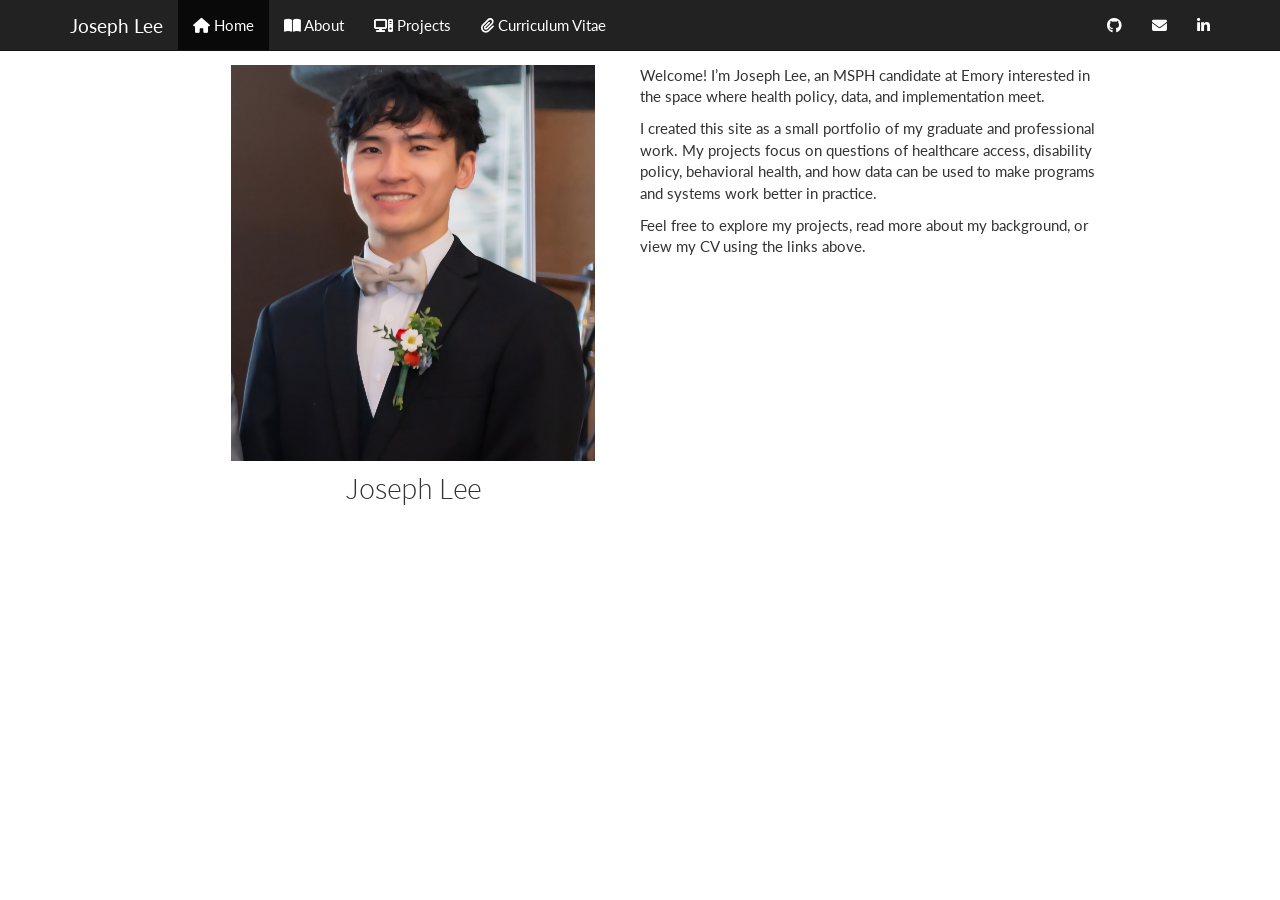
==== commit 0451f07c: "Add linkedin and book icon" ====
--- a/docs/index.html
+++ b/docs/index.html
@@ -288,6 +288,12 @@
      
   </a>
 </li>
+<li>
+  <a href="https://www.linkedin.com/in/joseph-lee-bcpa-56781b233/">
+    <span class="fa fa-linkedin"></span>
+     
+  </a>
+</li>
       </ul>
     </div><!--/.nav-collapse -->
   </div><!--/.container -->
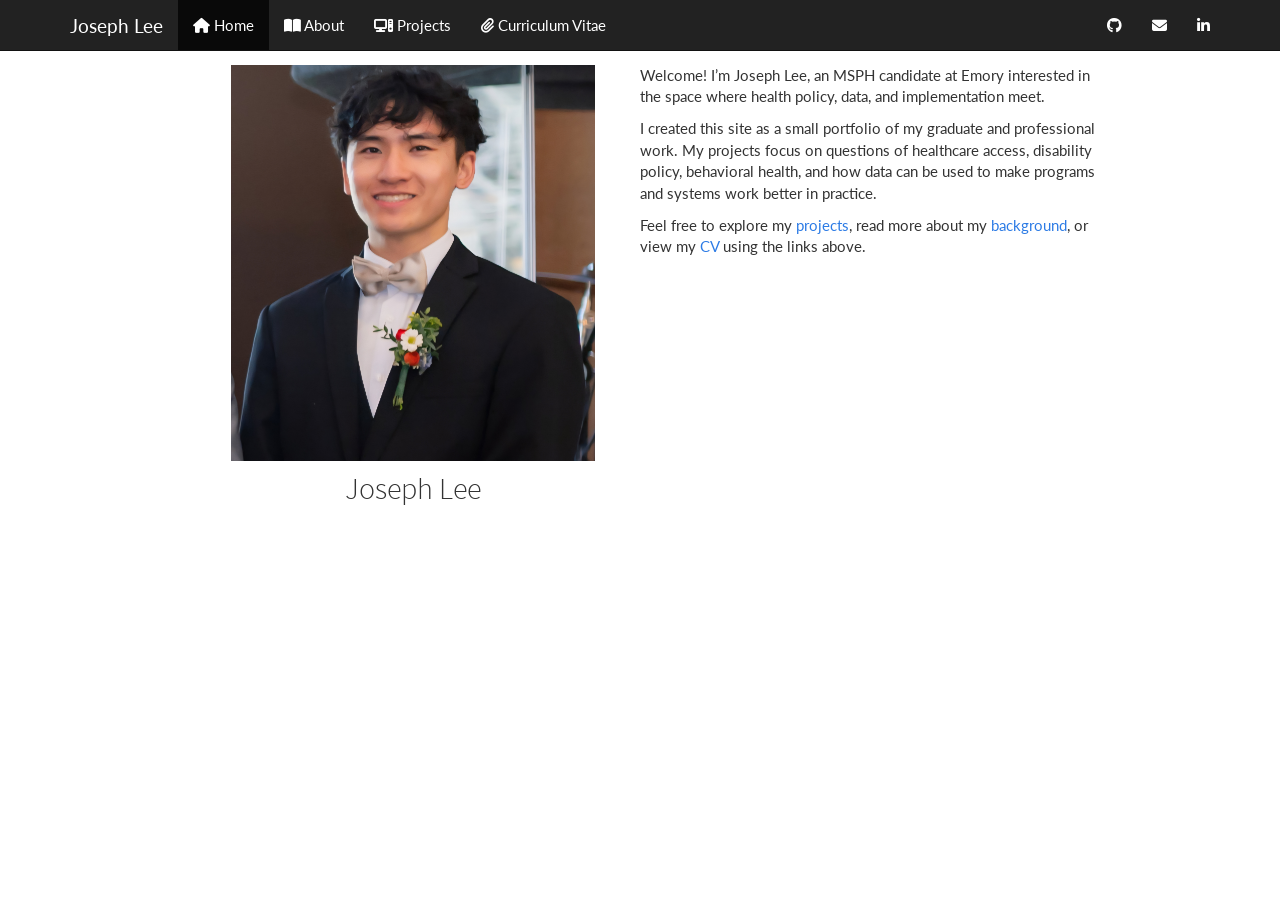
==== commit 33a09521: "updated about me" ====
--- a/docs/index.html
+++ b/docs/index.html
@@ -320,8 +320,9 @@
 professional work. My projects focus on questions of healthcare access,
 disability policy, behavioral health, and how data can be used to make
 programs and systems work better in practice.</p>
-<p>Feel free to explore my projects, read more about my background, or
-view my CV using the links above.</p>
+<p>Feel free to explore my <a href="projects.html">projects</a>, read
+more about my <a href="about.html">background</a>, or view my <a
+href="files/cv_full.pdf">CV</a> using the links above.</p>
 </div>
 </div>
 
--- a/docs/style.css
+++ b/docs/style.css
@@ -48,4 +48,39 @@
 .project-card .btn {
   margin-right: 8px;
   margin-top: 8px;
+}
+
+.about-grid {
+  display: grid;
+  grid-template-columns: repeat(3, 1fr);
+  gap: 18px;
+  margin: 28px 0;
+}
+
+.about-card {
+  background: #ffffff;
+  border: 1px solid #e6e6e6;
+  border-radius: 12px;
+  padding: 20px;
+  box-shadow: 0 4px 14px rgba(0, 0, 0, 0.06);
+}
+
+.about-card h3 {
+  margin-top: 0;
+  font-size: 22px;
+  font-weight: 700;
+}
+
+.about-card ul {
+  padding-left: 20px;
+}
+
+.about-card li {
+  margin-bottom: 8px;
+}
+
+@media (max-width: 900px) {
+  .about-grid {
+    grid-template-columns: 1fr;
+  }
 }
